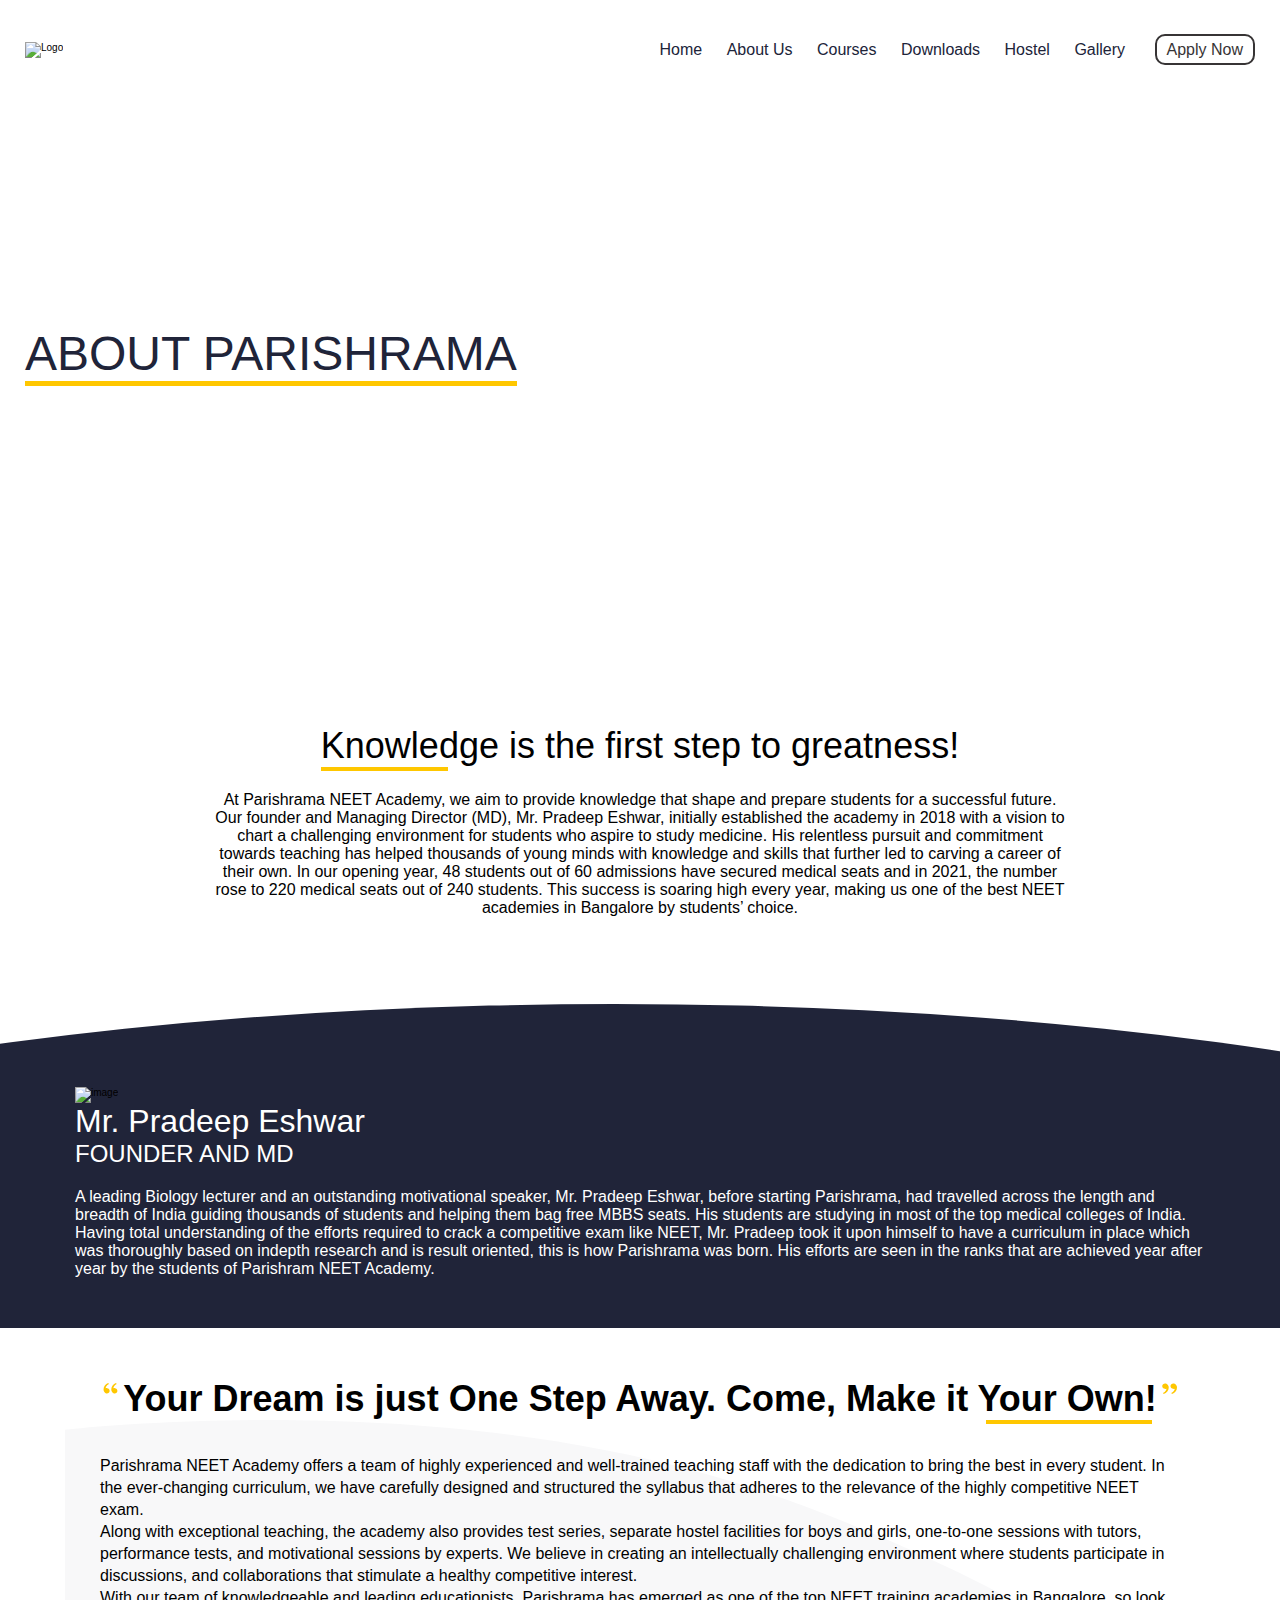
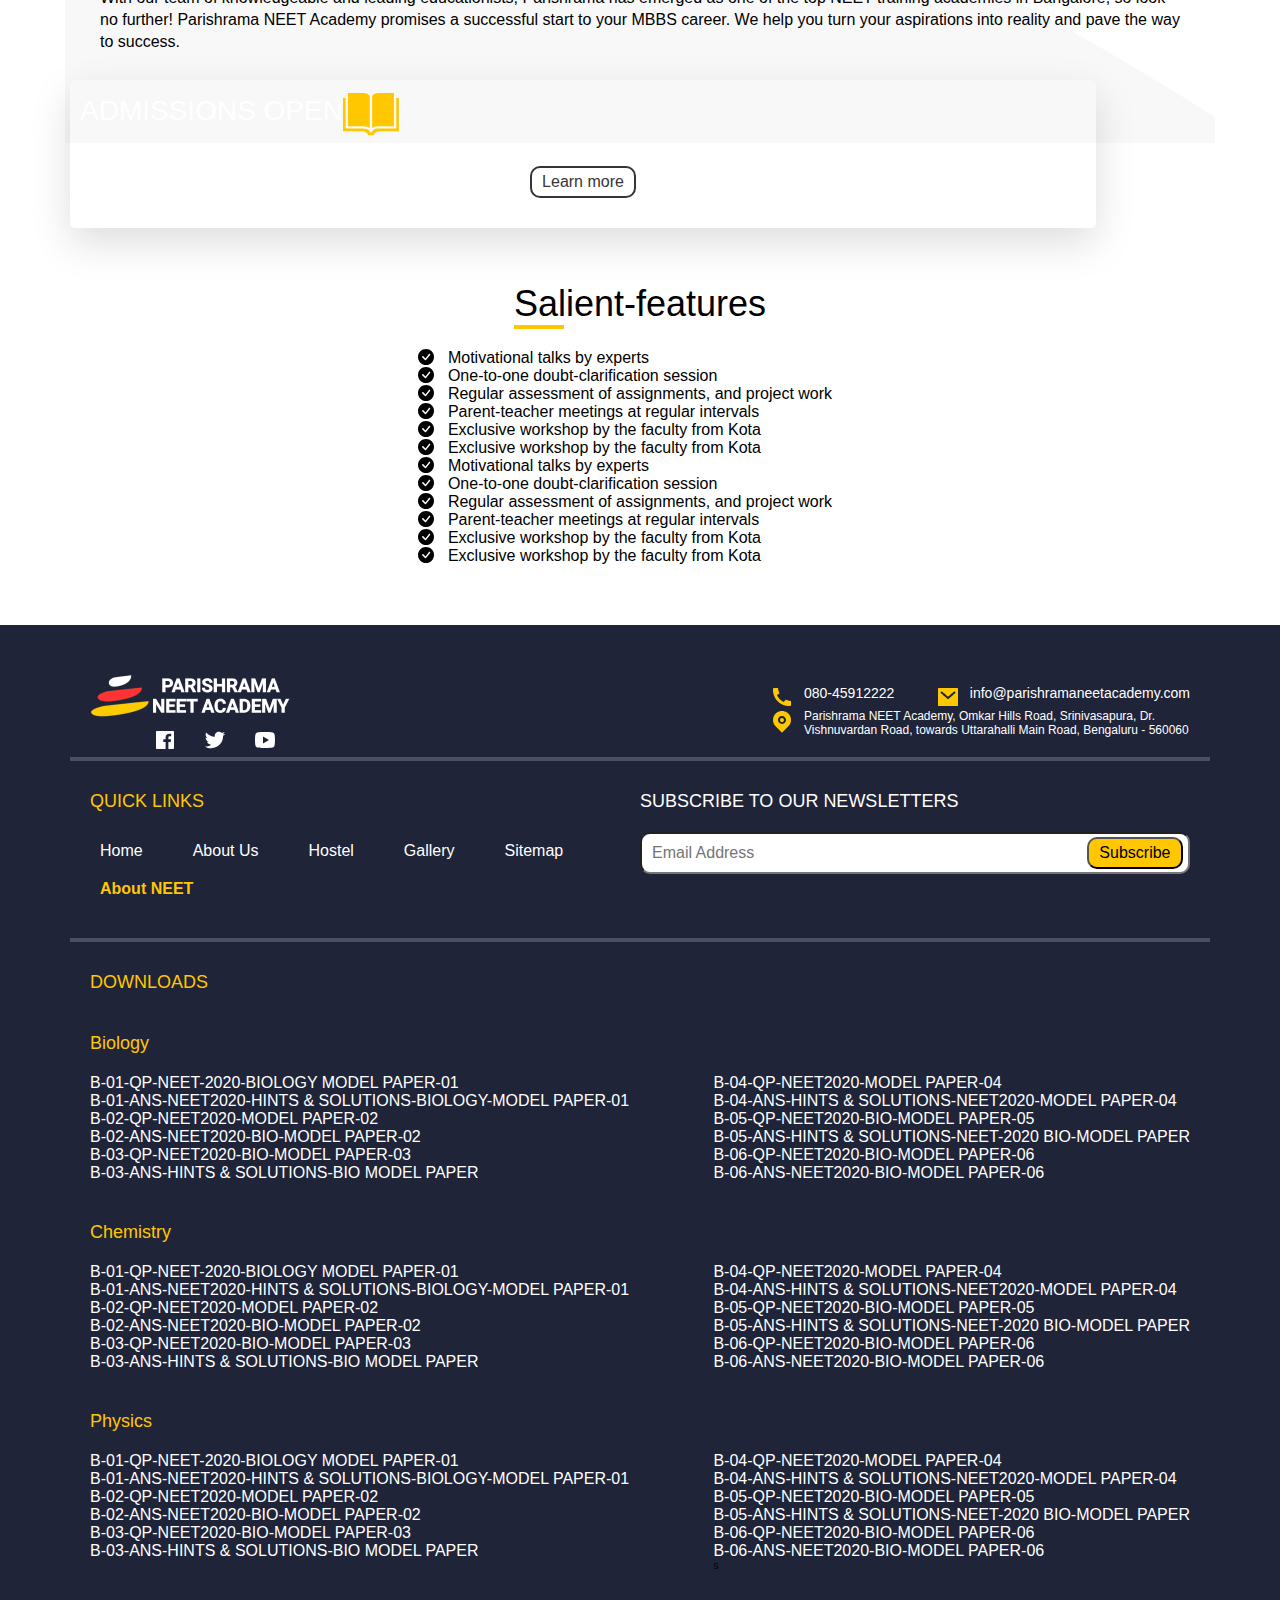
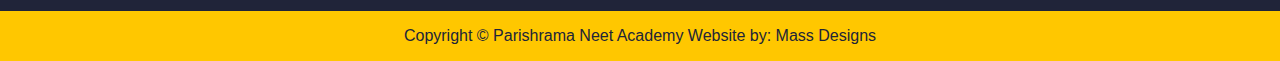
==== about.html @ 303aeadd "fix : hero section height of all pages" ====
<!DOCTYPE html>
<html lang="en">

<head>
  <meta charset="UTF-8" />
  <meta name="viewport" content="width=device-width, initial-scale=1.0" />

  <link href="https://fonts.googleapis.com/css?family=Lato:100,300,400,700,900" rel="stylesheet" />

  <link href="https://cdn.jsdelivr.net/npm/bootstrap@5.1.3/dist/css/bootstrap.min.css" rel="stylesheet"
    integrity="sha384-1BmE4kWBq78iYhFldvKuhfTAU6auU8tT94WrHftjDbrCEXSU1oBoqyl2QvZ6jIW3" crossorigin="anonymous" />
  <link rel="stylesheet" href="css/owl.carousel.css" />
  <link rel="stylesheet" href="css/icon-font.css" />
  <link rel="stylesheet" href="scss/main.css" />
  <link rel="shortcut icon" type="image/png" href="img/favicon.png" />

  <title>Parishrama</title>
</head>

<body>
  <header class="header" id="header">
    <div class="container">
      <div class="nav">
        <input type="checkbox" id="nav-check" />
        <div class="nav-header">
          <img src="./img/Group 259.jpg" alt="Logo" , class="header__logo" />
        </div>
        <div class="nav-btn">
          <label for="nav-check">
            <span></span>
            <span></span>
            <span></span>
          </label>
        </div>

        <div class="nav-links">
          <a class="link" href="/">Home</a>
          <a class="link" href="/about.html">About Us</a>
          <a class="link" href="/courses.html">Courses</a>
          <a class="link" href="#">Downloads</a>
          <a class="link" href="#">Hostel</a>
          <a class="link" href="#">Gallery</a>
          <a href="#" class="btn btn--grey-outline header__navbar-item mr-0">Apply Now</a>
        </div>
      </div>
    </div>
  </header>

  <main>
    <section class="section-hero-about" id="section-hero-about">
      <div class="container section-hero-about__container">
        <div class="section-hero-about__content col-sm-12 col-md-6 pb-4">
          <div class="section-hero-about__content--header">
            <h1 class="heading heading-primary">About Parishrama</h1>

            <p class="paragraph">
              With our team of knowledgeable and leading educationists,
              Parishrama has emerged as one of the top NEET training
              academies in Bangalore, so look no further! Parishrama NEET
              Academy promises a successful start to your MBBS career. We
              help you turn your aspirations into reality and pave the way
              to success.
            </p>
          </div>
        </div>
      </div>
      </div>
    </section>

    <section class="section-about" id="section-about">
      <div class="section-about__container container">
        <h1 class="heading section-about__heading section-about__heading--intro">
          Knowledge is the first step to greatness!
        </h1>

        <div class="section-about__text-container">
          <p>
            At Parishrama NEET Academy, we aim to provide knowledge that shape
            and prepare students for a successful future. Our founder and
            Managing Director (MD), Mr. Pradeep Eshwar, initially established
            the academy in 2018 with a vision to chart a challenging environment
            for students who aspire to study medicine. His relentless pursuit
            and commitment towards teaching has helped thousands of young minds
            with knowledge and skills that further led to carving a career of
            their own. In our opening year, 48 students out of 60 admissions
            have secured medical seats and in 2021, the number rose to 220
            medical seats out of 240 students. This success is soaring high
            every year, making us one of the best NEET academies in Bangalore by
            students’ choice.
          </p>
        </div>
      </div>
    </section>

    <section class="section-founder">
      <div class="container">
        <div class="row">
          <div class="col-sm-12 col-md-6 col-lg-4 d-flex align-items-center">
            <img src="./img/founderImage.png" alt="image">
          </div>

          <div class="section-founder__text col-sm-12 col-md-6 col-lg-8">
            <h1 class="heading heading-subtertiary">Mr. Pradeep Eshwar</h1>
            <h3 class="heading heading-subtertiary">Founder and MD</h3>
            <p>A leading Biology lecturer and an outstanding motivational speaker, Mr. Pradeep Eshwar,
              before starting Parishrama, had travelled across the length and breadth of India guiding
              thousands of students and helping them bag free MBBS seats. His students are studying in
              most of the top medical colleges of India. Having total understanding of the efforts required
              to crack a competitive exam like NEET, Mr. Pradeep took it upon himself to have a curriculum in place
              which
              was thoroughly based on indepth research and is result oriented, this is how Parishrama was born. His
              efforts
              are seen in the ranks that are achieved year after year by the students of Parishram NEET Academy.
            </p>
          </div>
        </div>
      </div>
    </section>

    <section class="section-features" id="section-features">
      <div class="container">
        <div class="section-features__header">
          <img src="./img/quotesOpen.svg" class="section-features__quotes section-features__quotes--open">
          <h1 class="heading section-about__heading mb-3">
            Your Dream is just One Step Away. Come, Make it Your Own!
          </h1>
          <img src="./img/quotesOpen.svg" class="section-features__quotes section-features__quotes--close">
        </div>

        <div class="row section-features__container">
          <div class="col-sm-12 col-md-8 section-features__text">
            <p>
              Parishrama NEET Academy offers a team of highly experienced and well-trained teaching staff with the
              dedication to bring the best in every student. In the ever-changing curriculum, we have carefully designed
              and structured the syllabus that adheres to the relevance of the highly competitive NEET exam.
            </p>
            <p>
              Along with exceptional teaching, the academy also provides test series, separate hostel facilities for
              boys and girls, one-to-one sessions with tutors, performance tests, and motivational sessions by experts.
              We believe in creating an intellectually challenging environment where students participate in
              discussions, and collaborations that stimulate a healthy competitive interest.
            </p>
            <p>
              With our team of knowledgeable and leading educationists, Parishrama has emerged as one of the top NEET
              training academies in Bangalore, so look no further! Parishrama NEET Academy promises a successful start
              to your MBBS career. We help you turn your aspirations into reality and pave the way to success.</p>
            </p>
          </div>

          <div class="col-md-4 col-sm-12">
            <div class="card border-none">
              <div class="section-courses card--up">
                <div class="card--up__textbox">
                  <p class="card--up__text">ADMISSIONS OPEN</p>
                </div>
                <div class="card--up__icon--container">
                  <img src="img/book.svg" alt="book" />
                </div>
              </div>

              <div class="card--down">
                <div class="card--down__textbox">
                  <p class="card--down__text">
                    Lorem ipsum dolor sit amet consectetur adipisicing elit. Aperiam nisi mollitia molestiae dolore
                    nostrum libero nemo inventore eius odio omnis eligendi reprehenderit esse.
                  </p>
                </div>
                <a href="#" class="btn btn--grey-outline">Learn more</a>
              </div>
            </div>
          </div>
        </div>
      </div>
    </section>

    <section class="section-salient" id="section-salient">
      <div class="container">
        <div class="section-salient__container">
          <h1 class="heading section-about__heading--intro">
            Salient-features
          </h1>

          <div class="row section-salient__text">
            <div class="col-md-6 col-sm-12">
              <p>Motivational talks by experts</p>
              <p>One-to-one doubt-clarification session</p>
              <p>Regular assessment of assignments, and project work</p>
              <p>Parent-teacher meetings at regular intervals</p>
              <p>Exclusive workshop by the faculty from Kota</p>
              <p>Exclusive workshop by the faculty from Kota</p>
            </div>
            <div class="col-md-6 col-sm-12 ">
              <p>Motivational talks by experts</p>
              <p>One-to-one doubt-clarification session</p>
              <p>Regular assessment of assignments, and project work</p>
              <p>Parent-teacher meetings at regular intervals</p>
              <p>Exclusive workshop by the faculty from Kota</p>
              <p>Exclusive workshop by the faculty from Kota</p>
            </div>
          </div>
        </div>
      </div>

    </section>

  </main>

  <footer class="footer">
    <div class="footer__container">
      <div class="footer__top">
        <div class="footer__logo-container">
          <img src="./img/footerLogo.png" alt="" class="footer__logo" />
          <div class="footer__logo--icon-container">
            <img src="./img/fbIcon.svg" alt="fb" />
            <img src="./img/twitterIcon.svg" alt="twitter" />
            <img src="./img/youtubeIcon.svg" alt="youtube" />
          </div>
        </div>
        <div class="footer__contact">
          <div class="footer__contact-container">
            <div class="footer__contact--phone">
              <img src="./img/phoneIcon.png" alt="phone" class="footer__contact--icon" />
              <p class="footer__contact--text">080-45912222</p>
            </div>

            <div class="footer__contact--mail">
              <img src="./img/mailIcon.png" alt="mail" class="footer__contact--icon" />
              <p class="footer__contact--text">
                info@parishramaneetacademy.com
              </p>
            </div>
          </div>

          <div class="footer__contact--location">
            <img src="./img/locationIcon.svg" alt="mail" class="footer__contact--icon" />
            <p class="footer__contact--text">
              Parishrama NEET Academy, Omkar Hills Road, Srinivasapura, Dr.
              Vishnuvardan Road, towards Uttarahalli Main Road, Bengaluru -
              560060
            </p>
          </div>
        </div>
      </div>

      <hr />

      <div class="footer__middle">
        <div class="footer__navigation">
          <h3 class="
                  heading-tertiary heading-tertiary--yellow
                  u-margin-bottom-small
                ">
            Quick Links
          </h3>
          <div class="footer__navbar-container">
            <ul class="footer__navbar">
              <li class="footer__navbar-item"><a href="#">Home</a></li>
              <li class="footer__navbar-item"><a href="#">About Us</a></li>
              <li class="footer__navbar-item"><a href="#">Hostel</a></li>
              <li class="footer__navbar-item"><a href="#">Gallery</a></li>
              <li class="footer__navbar-item"><a href="#">Sitemap</a></li>
              <li class="footer__navbar-item footer__navbar-item--yellow">
                <a href="#">About NEET</a>
              </li>
            </ul>
          </div>
        </div>

        <div class="footer-newsletter">
          <h3 class="
                  heading-tertiary heading-tertiary--white
                  u-margin-bottom-small
                ">
            subscribe to our newsletters
          </h3>

          <div class="footer__search--container">
            <div class="footer__search">
              <input type="text" class="footer__search--text" placeholder="Email Address">
              <button type="button" class="footer__search--btn btn">Subscribe</button>
            </div>
          </div>
        </div>
      </div>

      <hr />

      <div class="footer__bottom">
        <h3 class="
                heading-tertiary heading-tertiary--yellow
                u-margin-bottom-big
              ">
          Downloads
        </h3>

        <h4 class="
                heading-subtertiary heading-subtertiary--yellow
                u-margin-bottom-small
              ">
          Biology
        </h4>
        <div class="footer__bottom--list-container u-margin-bottom-big">
          <ul class="footer__bottom--list">
            <li class="footer__bottom--list-item">
              <a href="#">B-01-QP-NEET-2020-BIOLOGY MODEL PAPER-01</a>
            </li>
            <li class="footer__bottom--list-item">
              <a href="#">B-01-ANS-NEET2020-HINTS & SOLUTIONS-BIOLOGY-MODEL PAPER-01</a>
            </li>
            <li class="footer__bottom--list-item">
              <a href="#">B-02-QP-NEET2020-MODEL PAPER-02</a>
            </li>
            <li class="footer__bottom--list-item">
              <a href="#">B-02-ANS-NEET2020-BIO-MODEL PAPER-02</a>
            </li>
            <li class="footer__bottom--list-item">
              <a href="#">B-03-QP-NEET2020-BIO-MODEL PAPER-03</a>
            </li>
            <li class="footer__bottom--list-item">
              <a href="#">B-03-ANS-HINTS & SOLUTIONS-BIO MODEL PAPER</a>
            </li>
          </ul>

          <ul class="footer__bottom--list">
            <li class="footer__bottom--list-item">
              <a href="#">B-04-QP-NEET2020-MODEL PAPER-04</a>
            </li>
            <li class="footer__bottom--list-item">
              <a href="#">B-04-ANS-HINTS & SOLUTIONS-NEET2020-MODEL PAPER-04</a>
            </li>
            <li class="footer__bottom--list-item">
              <a href="#">B-05-QP-NEET2020-BIO-MODEL PAPER-05</a>
            </li>
            <li class="footer__bottom--list-item">
              <a href="#">B-05-ANS-HINTS & SOLUTIONS-NEET-2020 BIO-MODEL PAPER</a>
            </li>
            <li class="footer__bottom--list-item">
              <a href="#">B-06-QP-NEET2020-BIO-MODEL PAPER-06</a>
            </li>
            <li class="footer__bottom--list-item">
              <a href="#">B-06-ANS-NEET2020-BIO-MODEL PAPER-06</a>
            </li>
          </ul>
        </div>

        <h4 class="
                heading-subtertiary heading-subtertiary--yellow
                u-margin-bottom-small
              ">
          Chemistry
        </h4>
        <div class="footer__bottom--list-container u-margin-bottom-big">
          <ul class="footer__bottom--list">
            <li class="footer__bottom--list-item">
              <a href="#">B-01-QP-NEET-2020-BIOLOGY MODEL PAPER-01</a>
            </li>
            <li class="footer__bottom--list-item">
              <a href="#">B-01-ANS-NEET2020-HINTS & SOLUTIONS-BIOLOGY-MODEL PAPER-01</a>
            </li>
            <li class="footer__bottom--list-item">
              <a href="#">B-02-QP-NEET2020-MODEL PAPER-02</a>
            </li>
            <li class="footer__bottom--list-item">
              <a href="#">B-02-ANS-NEET2020-BIO-MODEL PAPER-02</a>
            </li>
            <li class="footer__bottom--list-item">
              <a href="#">B-03-QP-NEET2020-BIO-MODEL PAPER-03</a>
            </li>
            <li class="footer__bottom--list-item">
              <a href="#">B-03-ANS-HINTS & SOLUTIONS-BIO MODEL PAPER</a>
            </li>
          </ul>

          <ul class="footer__bottom--list">
            <li class="footer__bottom--list-item">
              <a href="#">B-04-QP-NEET2020-MODEL PAPER-04</a>
            </li>
            <li class="footer__bottom--list-item">
              <a href="#">B-04-ANS-HINTS & SOLUTIONS-NEET2020-MODEL PAPER-04</a>
            </li>
            <li class="footer__bottom--list-item">
              <a href="#">B-05-QP-NEET2020-BIO-MODEL PAPER-05</a>
            </li>
            <li class="footer__bottom--list-item">
              <a href="#">B-05-ANS-HINTS & SOLUTIONS-NEET-2020 BIO-MODEL PAPER</a>
            </li>
            <li class="footer__bottom--list-item">
              <a href="#">B-06-QP-NEET2020-BIO-MODEL PAPER-06</a>
            </li>
            <li class="footer__bottom--list-item">
              <a href="#">B-06-ANS-NEET2020-BIO-MODEL PAPER-06</a>
            </li>
          </ul>
        </div>

        <h4 class="
                heading-subtertiary heading-subtertiary--yellow
                u-margin-bottom-small
              ">
          Physics
        </h4>
        <div class="footer__bottom--list-container">
          <ul class="footer__bottom--list">
            <li class="footer__bottom--list-item">
              <a href="#">B-01-QP-NEET-2020-BIOLOGY MODEL PAPER-01</a>
            </li>
            <li class="footer__bottom--list-item">
              <a href="#">B-01-ANS-NEET2020-HINTS & SOLUTIONS-BIOLOGY-MODEL PAPER-01</a>
            </li>
            <li class="footer__bottom--list-item">
              <a href="#">B-02-QP-NEET2020-MODEL PAPER-02</a>
            </li>
            <li class="footer__bottom--list-item">
              <a href="#">B-02-ANS-NEET2020-BIO-MODEL PAPER-02</a>
            </li>
            <li class="footer__bottom--list-item">
              <a href="#">B-03-QP-NEET2020-BIO-MODEL PAPER-03</a>
            </li>
            <li class="footer__bottom--list-item">
              <a href="#">B-03-ANS-HINTS & SOLUTIONS-BIO MODEL PAPER</a>
            </li>
          </ul>

          <ul class="footer__bottom--list">
            <li class="footer__bottom--list-item">
              <a href="#">B-04-QP-NEET2020-MODEL PAPER-04</a>
            </li>
            <li class="footer__bottom--list-item">
              <a href="#">B-04-ANS-HINTS & SOLUTIONS-NEET2020-MODEL PAPER-04</a>
            </li>
            <li class="footer__bottom--list-item">
              <a href="#">B-05-QP-NEET2020-BIO-MODEL PAPER-05</a>
            </li>
            <li class="footer__bottom--list-item">
              <a href="#">B-05-ANS-HINTS & SOLUTIONS-NEET-2020 BIO-MODEL PAPER</a>
            </li>
            <li class="footer__bottom--list-item">
              <a href="#">B-06-QP-NEET2020-BIO-MODEL PAPER-06</a>
            </li>
            <li class="footer__bottom--list-item">
              <a href="#">B-06-ANS-NEET2020-BIO-MODEL PAPER-06</a>
            </li>
            s
          </ul>
        </div>
      </div>
    </div>

    <div class="footer__copyright">
      <p class="footer__copyright--text">
        Copyright &copy; <a href="#">Parishrama Neet Academy</a> Website by:
        <a href="#">Mass Designs</a>
      </p>
    </div>
  </footer>

  <script src="js/jquery.js"></script>
  <script src="js/owl.carousel.min.js"></script>
  <script src="script.js"></script>
</body>

</html>
---- scss/main.css ----
/*
0-600px:        Phone
600-900px:      Tablet Potrait
900-1200px:     Tablet Landscape
1200-1800px:    Desktop
1800px +:       Big Desktop
breakpoint argument choices:
-phone
-tab-port
-tab-land
-big-desktop
1em = 16px
*/
*,
*::after,
*::before {
  margin: 0;
  padding: 0;
  -webkit-box-sizing: inherit;
          box-sizing: inherit;
}

html {
  font-size: 62.5%;
}

@media only screen and (max-width: 62em) {
  html {
    font-size: 56.25%;
  }
}

@media only screen and (max-width: 48em) {
  html {
    font-size: 50%;
  }
}

@media only screen and (min-width: 112.5em) {
  html {
    font-size: 75%;
  }
}

body {
  -webkit-box-sizing: border-box;
          box-sizing: border-box;
}

.container {
  padding-right: 2.5rem;
  padding-left: 2.5rem;
  margin-right: auto;
  margin-left: auto;
  height: 100%;
  max-width: 100%;
}

@media (min-width: 1400px) {
  .container {
    max-width: 1360px !important;
  }
}

hr {
  width: 100%;
  margin-right: auto;
  margin-left: auto;
  color: #ffffff;
  border: 2px solid rgba(255, 255, 255, 0.2);
}

a {
  text-decoration: none;
}

p {
  font-size: 1.6rem;
}

body {
  font-family: "Roboto", sans-serif;
  font-weight: 300;
}

.heading-primary {
  color: #373435;
  text-transform: uppercase;
  display: block;
  font-size: 4.8rem;
  font-weight: 500;
}

.heading-secondary {
  font-size: 4.2rem;
  text-transform: uppercase;
  font-weight: 500;
  color: #373435;
}

.paragraph {
  font-size: 1.6rem;
  color: #373435;
}

.heading-tertiary {
  font-size: 1.8rem;
  font-weight: 500;
  text-transform: uppercase;
}

.heading-tertiary--yellow {
  color: #ffc700;
}

.heading-tertiary--white {
  color: #ffffff;
}

.heading-subtertiary {
  font-size: 1.8rem;
  font-weight: 500;
}

.heading-subtertiary--yellow {
  color: #ffc700;
}

.heading-subtertiary--white {
  color: #ffffff;
}

.heading-bigger {
  font-size: 2.4rem;
  font-weight: 500;
}

.text-yellow {
  color: #ffc700;
}

li {
  list-style: none;
  margin: 0;
  padding: 0;
}

ul {
  margin: 0;
  padding: 0;
}

.mr-0 {
  margin-right: 0 !important;
}

.pr-0 {
  padding-right: 0 !important;
}

.u-margin-bottom-huge {
  margin-bottom: 5rem !important;
}

.u-margin-bottom-big {
  margin-bottom: 4rem !important;
}

.u-margin-bottom-small {
  margin-bottom: 2rem !important;
}

.u-margin-top-big {
  margin-top: 5rem !important;
}

.u-margin-top-medium {
  margin-top: 3rem !important;
}

.border-none {
  border: none !important;
}

.owl-dots {
  text-align: center;
}

.owl-dots .owl-dot {
  height: 1rem;
  width: 1rem;
  margin: 5px;
  background: #373435 !important;
  border-radius: 5px;
  -webkit-transition: all 0.3s;
  transition: all 0.3s;
}

.owl-dots .owl-dot.active {
  background: #ffc700 !important;
  width: 2rem;
}

.btn, .btn:link, .btn:visited {
  padding: 0.5rem 1rem;
  border-radius: 1rem;
  font-size: 1.6rem;
  text-align: center;
  font-weight: 500;
  background: none;
  cursor: pointer;
}

.btn--blue-outline {
  color: #202439;
  border: 2px solid #202439;
}

.btn--blue-outline:hover {
  color: #202439;
}

.btn--grey-outline {
  color: #373435;
  border: 2px solid #373435;
}

.btn--grey-outline:hover {
  color: #373435;
}

.btn--white-outline {
  border: 2px solid #fff;
  color: #fff;
}

.btn--white-outline:hover {
  color: #fff;
}

.btn-search, .btn-search:link, .btn-search:visited {
  padding: 0.5rem 1rem;
  border-radius: 0.5rem;
  font-size: 1.2rem;
  text-align: center;
  font-weight: 500;
  background-color: #ffc700;
  cursor: pointer;
  color: #202439;
}

@media only screen and (max-width: 62em) {
  .btn-search, .btn-search:link, .btn-search:visited {
    padding: 0.5rem 3rem;
    border-radius: 1rem;
    font-size: 1.6rem;
  }
}

.card {
  position: relative;
  display: -webkit-box;
  display: -ms-flexbox;
  display: flex;
  -webkit-box-align: center;
      -ms-flex-align: center;
          align-items: center;
}

.card--up {
  width: 100%;
  height: 100%;
  -webkit-backface-visibility: hidden;
          backface-visibility: hidden;
  background-size: cover;
  position: absolute;
  display: contents;
  border-radius: 0.5rem;
  overflow: hidden;
  top: 0;
  z-index: 5;
  padding: 2rem;
  -webkit-box-shadow: 0 1.5rem 4rem rgba(0, 0, 0, 0.15);
          box-shadow: 0 1.5rem 4rem rgba(0, 0, 0, 0.15);
}

.card--up__textbox {
  padding-left: 1rem;
}

.card--up__text {
  color: #ffffff;
  font-weight: 500;
  font-size: 2.8rem;
  margin-bottom: 0;
}

.card--up__icon--container {
  margin-top: 1rem;
  margin-right: 1rem;
  display: inline-block;
  -ms-flex-item-align: end;
      align-self: flex-end;
}

.card--up__icon--container img {
  height: 100%;
}

.card--down {
  display: -webkit-box;
  display: -ms-flexbox;
  display: flex;
  -webkit-box-orient: vertical;
  -webkit-box-direction: normal;
      -ms-flex-direction: column;
          flex-direction: column;
  -webkit-box-align: center;
      -ms-flex-align: center;
          align-items: center;
  -webkit-box-pack: center;
      -ms-flex-pack: center;
          justify-content: center;
  width: 90%;
  border-radius: 5px;
  -webkit-box-shadow: 0 1.5rem 4rem #0002;
          box-shadow: 0 1.5rem 4rem #0002;
  -webkit-transition: all 0.5s;
  transition: all 0.5s;
  text-align: center;
  padding: 3rem;
  background-color: #ffffff;
  position: absolute;
  z-index: -1;
  bottom: -9rem;
}

.card--down__textbox {
  -webkit-transform: scale(0);
          transform: scale(0);
  display: block;
  position: relative;
  text-align: center;
}

.card--down__text {
  font-size: 1.6rem;
  color: #000000;
  font-weight: 400;
  text-align: center;
}

.card--down a {
  margin-top: 2rem;
}

.card:hover .card--down {
  height: 100%;
  bottom: -100%;
}

.card:hover .card--down__textbox {
  -webkit-transform: scale(1);
          transform: scale(1);
}

@media (max-width: 990px) {
  .card--down {
    height: 100%;
    bottom: -100%;
  }
  .card--down__textbox {
    -webkit-transform: scale(1);
            transform: scale(1);
  }
}

.blog__card {
  min-height: 21rem;
  margin: 1rem auto;
  display: -webkit-box;
  display: -ms-flexbox;
  display: flex;
  -webkit-box-orient: vertical;
  -webkit-box-direction: normal;
      -ms-flex-direction: column;
          flex-direction: column;
  -webkit-box-align: center;
      -ms-flex-align: center;
          align-items: center;
}

.blog__card--up {
  width: 100%;
  height: 100%;
  -webkit-backface-visibility: hidden;
          backface-visibility: hidden;
  background-size: cover;
  border-radius: 0.5rem;
  overflow: hidden;
  top: 0;
  z-index: 5;
  -webkit-box-shadow: 0 1.5rem 4rem rgba(0, 0, 0, 0.15);
          box-shadow: 0 1.5rem 4rem rgba(0, 0, 0, 0.15);
  display: -webkit-box;
  display: -ms-flexbox;
  display: flex;
  -webkit-box-orient: vertical;
  -webkit-box-direction: reverse;
      -ms-flex-direction: column-reverse;
          flex-direction: column-reverse;
  -webkit-box-pack: justify;
      -ms-flex-pack: justify;
          justify-content: space-between;
}

.blog__card--up img {
  height: 100%;
}

.blog__card--down {
  width: 100%;
  height: auto;
  border-radius: 5px;
  padding: 2rem;
  background-color: #ffffff;
}

.blog__card--heading-small {
  padding: 1px;
  font-size: 1.2rem;
  font-weight: 300;
  color: #373435;
  text-transform: uppercase;
}

.blog__card--heading {
  font-size: 1.8rem;
  font-weight: 500;
  color: #373435;
}

.blog__card--text {
  font-size: 1.2rem;
  font-weight: 300;
  color: #373435;
}

.blog__card--user {
  display: -webkit-box;
  display: -ms-flexbox;
  display: flex;
  margin-top: 2rem;
}

.blog__card--user-name {
  font-size: 1.8rem;
  font-weight: 500;
  color: #373435;
  margin-bottom: 0rem;
}

.blog__card--user-date {
  font-size: 1.2rem;
  font-weight: 300;
  color: #373435;
}

.blog__card--user-img {
  min-height: 1.4rem;
}

.blog__card--user img {
  height: 100%;
  margin-right: 2rem;
}

.footer__container {
  background-color: #202439;
  background-size: cover;
  background-position: top;
  position: relative;
  padding: 1rem 7rem;
}

@media only screen and (max-width: 75em) {
  .footer__container {
    padding: 1rem 3rem;
  }
}

.footer__top {
  display: -webkit-box;
  display: -ms-flexbox;
  display: flex;
  -webkit-box-align: center;
      -ms-flex-align: center;
          align-items: center;
  -webkit-box-pack: justify;
      -ms-flex-pack: justify;
          justify-content: space-between;
  margin: 2rem;
}

@media only screen and (max-width: 75em) {
  .footer__top {
    -webkit-box-orient: vertical;
    -webkit-box-direction: normal;
        -ms-flex-direction: column;
            flex-direction: column;
  }
}

.footer__logo {
  height: 100%;
}

.footer__logo-container {
  height: 6rem;
  width: 100%;
  max-width: 20rem;
}

@media only screen and (max-width: 75em) {
  .footer__logo-container {
    margin-bottom: 2rem;
  }
}

.footer__logo--icon-container {
  margin-left: 25%;
  height: 2.4rem;
  display: -webkit-box;
  display: -ms-flexbox;
  display: flex;
  -webkit-box-align: center;
      -ms-flex-align: center;
          align-items: center;
  -ms-flex-pack: distribute;
      justify-content: space-around;
}

.footer__logo--icon-container img {
  max-width: 2.4rem;
}

.footer__contact {
  max-width: 42rem;
}

.footer__contact-container {
  display: -webkit-box;
  display: -ms-flexbox;
  display: flex;
  -webkit-box-pack: justify;
      -ms-flex-pack: justify;
          justify-content: space-between;
  -webkit-box-align: center;
      -ms-flex-align: center;
          align-items: center;
}

.footer__contact--phone, .footer__contact--mail {
  display: -webkit-box;
  display: -ms-flexbox;
  display: flex;
  margin-top: 3rem;
}

.footer__contact--icon {
  height: 2.4rem;
  width: 2.4rem;
  margin-right: 1rem;
}

.footer__contact--text {
  font-size: 1.4rem;
  font-weight: 400;
  color: #ffffff;
}

.footer__contact--location {
  width: 100%;
  display: -webkit-box;
  display: -ms-flexbox;
  display: flex;
}

.footer__contact--location p {
  font-size: 1.2rem;
}

.footer__middle {
  margin: 3rem 2rem;
  display: -webkit-box;
  display: -ms-flexbox;
  display: flex;
  -webkit-box-pack: justify;
      -ms-flex-pack: justify;
          justify-content: space-between;
}

.footer__middle > div {
  width: 100%;
}

@media only screen and (max-width: 75em) {
  .footer__middle {
    -webkit-box-orient: vertical;
    -webkit-box-direction: normal;
        -ms-flex-direction: column;
            flex-direction: column;
  }
}

.footer__navbar {
  display: -webkit-box;
  display: -ms-flexbox;
  display: flex;
  -ms-flex-wrap: wrap;
      flex-wrap: wrap;
  -webkit-box-align: center;
      -ms-flex-align: center;
          align-items: center;
}

@media only screen and (max-width: 75em) {
  .footer__navbar {
    margin-bottom: 4rem;
  }
}

.footer__navbar-item {
  list-style: none;
  padding: 1rem;
}

.footer__navbar-item:not(:last-child) {
  margin-right: 3rem;
}

@media only screen and (max-width: 75em) {
  .footer__navbar-item {
    margin-right: auto;
  }
}

.footer__navbar-item a {
  font-size: 1.6rem;
  font-weight: 500;
  color: #ffffff;
}

.footer__navbar-item--yellow a {
  color: #ffc700;
  font-weight: 700;
}

.footer__search {
  display: -webkit-box;
  display: -ms-flexbox;
  display: flex;
  -webkit-box-pack: justify;
      -ms-flex-pack: justify;
          justify-content: space-between;
  -webkit-box-align: center;
      -ms-flex-align: center;
          align-items: center;
  position: relative;
}

.footer__search--container {
  height: 4rem;
  border-radius: 0.5rem;
}

.footer__search--text {
  padding: 1rem;
  font-size: 1.6rem;
  font-weight: 400;
  width: 100%;
  border-radius: 1rem;
  color: rgba(0, 0, 0, 0.3);
}

.footer__search--btn {
  position: absolute;
  background: #ffc700;
  right: 0.75rem;
}

.footer__bottom {
  margin: 3rem 2rem;
}

.footer__bottom--list-container {
  display: -webkit-box;
  display: -ms-flexbox;
  display: flex;
  -webkit-box-pack: justify;
      -ms-flex-pack: justify;
          justify-content: space-between;
  -ms-flex-wrap: wrap;
      flex-wrap: wrap;
  margin: auto;
}

@media only screen and (max-width: 75em) {
  .footer__bottom--list-container {
    -webkit-box-orient: vertical;
    -webkit-box-direction: normal;
        -ms-flex-direction: column;
            flex-direction: column;
  }
}

.footer__bottom--list-item a {
  font-size: 1.6rem;
  font-weight: 400;
  color: #ffffff;
}

.footer__copyright {
  height: 5rem;
  background-color: #ffc700;
  display: -webkit-box;
  display: -ms-flexbox;
  display: flex;
  -webkit-box-align: center;
      -ms-flex-align: center;
          align-items: center;
  -webkit-box-pack: center;
      -ms-flex-pack: center;
          justify-content: center;
}

.footer__copyright p,
.footer__copyright a {
  font-size: 1.6rem;
  font-weight: 400;
  color: #202439;
  text-align: center;
}

.header {
  height: 10rem;
  background-size: cover;
  background-position: top;
  background: #fff;
  -webkit-transition: all 0.3s;
  transition: all 0.3s;
  z-index: 999;
}

.header-fixed {
  position: fixed;
  top: 0;
  width: 100%;
  -webkit-box-shadow: 0 0 1rem #0003;
          box-shadow: 0 0 1rem #0003;
}

.header .container {
  display: -webkit-box;
  display: -ms-flexbox;
  display: flex;
  -webkit-box-align: center;
      -ms-flex-align: center;
          align-items: center;
}

.header__logo {
  height: 100%;
}

.header__logo-container {
  height: 6.4rem;
  width: 100%;
  max-width: 24rem;
}

.header__navbar {
  display: -webkit-box;
  display: -ms-flexbox;
  display: flex;
  -webkit-box-align: center;
      -ms-flex-align: center;
          align-items: center;
}

.header__navbar-container {
  margin-left: auto;
  display: -webkit-box;
  display: -ms-flexbox;
  display: flex;
  -webkit-box-align: center;
      -ms-flex-align: center;
          align-items: center;
}

.header__navbar-item {
  margin: 2rem 1.5rem;
  padding: 1rem;
  list-style: none;
}

.header__navbar-item a {
  font-size: 1.6rem;
  font-weight: 500;
  color: #373435;
}

.nav {
  width: 100%;
  position: relative;
  display: -webkit-box;
  display: -ms-flexbox;
  display: flex;
  -webkit-box-pack: justify;
      -ms-flex-pack: justify;
          justify-content: space-between;
  -webkit-box-align: center;
      -ms-flex-align: center;
          align-items: center;
  z-index: 99;
}

.nav > .nav-header {
  display: inline;
}

.nav > .nav-header > .nav-title {
  display: inline-block;
  font-size: 22px;
  color: #fff;
  padding: 1rem;
}

.nav > .nav-btn {
  display: none;
}

.nav > .nav-links {
  display: inline;
  float: right;
  font-size: 1.6rem;
}

.nav > .nav-links > a.link {
  display: inline-block;
  padding: 13px 10px 13px 10px;
  text-decoration: none;
  color: #202439;
}

.nav > .nav-links > a.link:hover {
  background-color: #efefef;
}

.nav > #nav-check {
  display: none;
}

@media (max-width: 1000px) {
  .nav > .nav-btn {
    display: inline-block;
    position: absolute;
    right: 0;
    z-index: 100;
  }
  .nav > .nav-btn > label {
    display: inline-block;
    width: 50px;
    height: 50px;
    padding: 13px;
    color: #202439;
  }
  .nav > .nav-btn > label:hover,
  .nav #nav-check:checked ~ .nav-btn > label {
    background-color: #efefef;
  }
  .nav > .nav-btn > label > span {
    display: block;
    width: 25px;
    height: 10px;
    border-top: 2px solid #202439;
  }
  .nav > .nav-links {
    position: absolute;
    display: block;
    width: 100%;
    background-color: #fff;
    height: 0px;
    -webkit-transition: all 0.3s ease-in;
    transition: all 0.3s ease-in;
    overflow-y: hidden;
    top: 50px;
    left: 0px;
  }
  .nav > .nav-links > a.link {
    display: block;
    width: 100%;
  }
  .nav > #nav-check:not(:checked) ~ .nav-links {
    height: 0px;
  }
  .nav > #nav-check:checked ~ .nav-links {
    height: 100vh;
    overflow-y: auto;
    top: 0;
    padding-top: 4rem;
  }
}

.section-hero {
  background: url(../../img/heroBackground.svg);
  background-size: cover;
  background-repeat: no-repeat;
  padding-top: 5rem;
}

.section-hero__container {
  width: 100%;
  display: -webkit-box;
  display: -ms-flexbox;
  display: flex;
  -webkit-box-pack: justify;
      -ms-flex-pack: justify;
          justify-content: space-between;
}

.section-hero__container > div {
  width: 100%;
}

.section-hero__content {
  height: 100%;
}

.section-hero__content--header {
  margin-bottom: 3rem;
}

.section-hero__content--header h1:after {
  margin-bottom: 3rem;
  display: block;
  content: "";
  width: 40%;
  height: 5px;
  background: #ffc700;
}

.section-hero__content--header .paragraph {
  max-width: 40rem;
}

.section-hero__content--cta {
  display: inline-block;
}

@media only screen and (max-width: 62em) {
  .section-hero__content--cta {
    display: block;
  }
}

.section-hero__content--cta-container {
  display: -webkit-box;
  display: -ms-flexbox;
  display: flex;
  -webkit-box-align: center;
      -ms-flex-align: center;
          align-items: center;
  -webkit-box-pack: justify;
      -ms-flex-pack: justify;
          justify-content: space-between;
  -ms-flex-wrap: wrap;
      flex-wrap: wrap;
  min-width: 42rem;
  margin: auto;
}

@media only screen and (max-width: 62em) {
  .section-hero__content--cta-container {
    max-width: 38rem;
    min-width: 0;
    -webkit-box-pack: center;
        -ms-flex-pack: center;
            justify-content: center;
  }
}

.section-hero__content--cta-card {
  width: 15rem;
  padding: 1.5rem;
  margin: 2rem;
  background: #202439;
  color: #fff;
  text-align: center;
  border-radius: 1rem;
}

.section-hero__content--cta-card > p {
  color: #fff;
  margin: 0;
  font-weight: 400;
  font-size: 1.4rem;
}

.section-hero__content--cta-card .strip {
  position: relative;
  border-radius: 0.5rem 0.5rem 0.5rem 0;
  margin: 1rem auto;
  left: -2.5rem;
  padding: 1rem;
  width: calc(100% + 5rem);
  background: #ffc700;
  -webkit-box-shadow: 4px 4px 10px #0003;
          box-shadow: 4px 4px 10px #0003;
}

.section-hero__content--cta-card .strip::before {
  content: "";
  display: block;
  position: absolute;
  bottom: -1rem;
  left: 0;
  border-right: 0px solid transparent;
  border-left: 1rem solid transparent;
  border-top: 1rem solid #d1a403;
  height: 1rem;
  width: 1rem;
}

.section-hero__content--cta-card .strip > p {
  color: #202439;
  line-height: 1.2;
  margin: 0;
  font-size: 1rem;
}

.section-hero__content--cta-card .strip > p:last-child {
  font-size: 1.4rem;
  font-weight: 500;
}

.section-hero__content--cta-card button {
  width: 100%;
  font-size: 1.2rem;
}

.section-hero__content--contact {
  text-align: center;
  margin: 1rem auto;
}

.section-hero__content--contact p {
  font-size: 1.4rem;
  color: #202439;
}

.section-hero__content--contact a {
  font-weight: 500;
  font-size: 1.6rem;
  padding: 0.5rem 3rem !important;
}

.section-hero__content--contact a img {
  margin-right: 1rem;
}

.section-hero__image {
  display: -webkit-box;
  display: -ms-flexbox;
  display: flex;
  -webkit-box-align: center;
      -ms-flex-align: center;
          align-items: center;
}

.section-hero__image img {
  width: 100%;
}

.section-updates {
  margin: 5rem auto;
}

.section-updates__container {
  -webkit-box-pack: justify;
      -ms-flex-pack: justify;
          justify-content: space-between;
}

.section-updates__container > div {
  margin: 2rem;
}

.section-updates__important-header, .section-updates__latest-header {
  display: -webkit-box;
  display: -ms-flexbox;
  display: flex;
  -webkit-box-align: center;
      -ms-flex-align: center;
          align-items: center;
  background: #202439;
  color: #fff;
  padding: 1.5rem;
  border-radius: 1rem;
}

.section-updates__important-header span, .section-updates__latest-header span {
  height: 1rem;
  width: 1rem;
  border-radius: 1rem;
  margin-right: 2rem;
  margin-left: 1rem;
  position: relative;
  background: #ff2732;
  -webkit-box-shadow: 0 0 5px #ff2732;
          box-shadow: 0 0 5px #ff2732;
}

.section-updates__important-header span::after, .section-updates__latest-header span::after {
  content: "";
  display: block;
  background: #ff2732;
  height: 2rem;
  opacity: 0;
  width: 2rem;
  border-radius: 1rem;
  position: absolute;
  top: 50%;
  left: 50%;
  scale: 0;
  -webkit-transform: translate(-50%, -50%);
          transform: translate(-50%, -50%);
  -webkit-transition: all 0.3s;
  transition: all 0.3s;
  -webkit-box-shadow: 0 0 0 #ff2732;
          box-shadow: 0 0 0 #ff2732;
}

.section-updates__important-header span:hover::after, .section-updates__latest-header span:hover::after {
  opacity: 0.6;
  scale: 1;
  -webkit-box-shadow: 0 0 10px #ff2732;
          box-shadow: 0 0 10px #ff2732;
}

.section-updates__important-header h3, .section-updates__latest-header h3 {
  margin-bottom: 0;
}

.section-updates__important-list-wrapper, .section-updates__latest-list-wrapper {
  padding: 1rem;
  position: relative;
  top: -1rem;
  z-index: -1;
  background: #fff;
  border-bottom-right-radius: 1rem;
  border-bottom-left-radius: 1rem;
  -webkit-box-shadow: 0 0 5px #0003;
          box-shadow: 0 0 5px #0003;
}

.section-updates__important-list-wrapper ul, .section-updates__latest-list-wrapper ul {
  list-style: none;
  padding: 0;
}

.section-updates__important-list-wrapper ul li, .section-updates__latest-list-wrapper ul li {
  display: -webkit-box;
  display: -ms-flexbox;
  display: flex;
  -webkit-box-align: center;
      -ms-flex-align: center;
          align-items: center;
  padding: 1rem;
  margin: 1rem auto;
  background: #fff;
  border-radius: 1rem;
  -webkit-box-shadow: 0 0 3px #0003;
          box-shadow: 0 0 3px #0003;
}

.section-updates__important-list-wrapper ul li .date, .section-updates__latest-list-wrapper ul li .date {
  color: #202439;
  text-align: center;
  padding-right: 1rem;
  margin-right: 1rem;
  border-right: 2px solid #373435;
}

.section-updates__important-list-wrapper ul li .date p:first-child, .section-updates__latest-list-wrapper ul li .date p:first-child {
  font-size: 2rem;
  font-weight: 500;
}

.section-updates__important-list-wrapper ul li .date p, .section-updates__latest-list-wrapper ul li .date p {
  font-size: 1.2rem;
  margin: 0;
}

.section-updates__important-list-wrapper ul li .details, .section-updates__latest-list-wrapper ul li .details {
  margin-right: auto;
}

.section-updates__important-list-wrapper ul li .details p, .section-updates__latest-list-wrapper ul li .details p {
  font-size: 1.4rem;
  margin: 0;
  font-weight: 500;
}

.section-updates__important-list-wrapper ul li img, .section-updates__latest-list-wrapper ul li img {
  padding-right: 1rem;
}

.section-main-carousel {
  margin: 2rem auto;
}

.section-main-carousel .main-carousel .item {
  padding: 1rem;
  display: -webkit-box;
  display: -ms-flexbox;
  display: flex;
  -webkit-box-align: center;
      -ms-flex-align: center;
          align-items: center;
  -webkit-box-pack: center;
      -ms-flex-pack: center;
          justify-content: center;
}

.section-main-carousel .main-carousel .item .item-content {
  background: #fff;
  -webkit-box-shadow: 0 0 5px #0003;
          box-shadow: 0 0 5px #0003;
  border-radius: 1rem;
  padding: 2rem;
}

.section-main-carousel .main-carousel .owl-nav {
  position: absolute;
  top: 50%;
  left: 50%;
  -webkit-transform: translate(-50%, -50%);
          transform: translate(-50%, -50%);
  display: -webkit-box;
  display: -ms-flexbox;
  display: flex;
  width: 100%;
  -webkit-box-pack: justify;
      -ms-flex-pack: justify;
          justify-content: space-between;
}

.section-main-carousel .main-carousel .owl-nav .owl-prev {
  left: -1rem;
}

.section-main-carousel .main-carousel .owl-nav .owl-next {
  right: -1rem;
}

.section-main-carousel .main-carousel .owl-nav .owl-prev,
.section-main-carousel .main-carousel .owl-nav .owl-next {
  position: relative;
  height: 5rem;
  width: 5rem;
  font-size: 4rem;
  border-radius: 1rem;
  display: -webkit-box;
  display: -ms-flexbox;
  display: flex;
  -webkit-box-align: center;
      -ms-flex-align: center;
          align-items: center;
  -webkit-box-pack: center;
      -ms-flex-pack: center;
          justify-content: center;
  background: #ffc700;
  -webkit-box-shadow: 0 0 5px #0003;
          box-shadow: 0 0 5px #0003;
}

.section-main-carousel .main-carousel .owl-nav .owl-prev span,
.section-main-carousel .main-carousel .owl-nav .owl-next span {
  margin-top: -5px;
}

.section-whyus {
  padding: 5rem 0;
  margin: 5rem auto;
  background: linear-gradient(159.17deg, #ffc700aa 33.66%, #ffc700dd 81.72%);
  background-size: cover;
  -webkit-clip-path: ellipse(100% 55% at 48% 44%);
          clip-path: ellipse(100% 55% at 48% 44%);
  text-align: center;
}

.section-whyus p {
  font-size: 1.6rem;
}

.section-whyus--card {
  background: #202439;
  max-width: 25rem;
  padding: 2rem;
  padding-bottom: 0;
  margin: 2rem auto;
  border-radius: 1rem;
  -webkit-box-shadow: 10px 10px 5px #0003;
          box-shadow: 10px 10px 5px #0003;
  display: -webkit-box;
  display: -ms-flexbox;
  display: flex;
  -webkit-box-orient: vertical;
  -webkit-box-direction: normal;
      -ms-flex-direction: column;
          flex-direction: column;
  -webkit-box-pack: justify;
      -ms-flex-pack: justify;
          justify-content: space-between;
}

.section-whyus--card p {
  color: #fff;
  font-size: 2.4rem;
  text-align: left;
  height: 10rem;
  font-weight: 500;
}

.section-whyus--card p:first-child {
  color: #ffc700;
  font-size: 4.8rem;
  height: auto;
  margin-bottom: 0;
}

.section-whyus--card img {
  display: block;
  margin-left: auto;
}

.section-pp {
  padding: 5rem 0;
  margin: 5rem auto;
  background: url(/img/pp-background.svg) no-repeat;
  background-size: cover;
  background-position: center;
}

.section-pp .title {
  color: #fff;
  text-align: center;
}

.section-pp .heading-bigger {
  margin: 2rem auto;
  margin-top: 4rem;
}

.section-pp .description {
  color: #fff;
  font-size: 1.6rem;
  font-weight: 500;
  text-align: center;
  max-width: 110rem;
  margin: auto;
  line-height: 2.8rem;
}

.section-pp__container {
  display: -webkit-box;
  display: -ms-flexbox;
  display: flex;
  -webkit-box-pack: center;
      -ms-flex-pack: center;
          justify-content: center;
  -ms-flex-wrap: wrap;
      flex-wrap: wrap;
}

.section-pp__item-content {
  display: -webkit-box;
  display: -ms-flexbox;
  display: flex;
  -webkit-box-align: center;
      -ms-flex-align: center;
          align-items: center;
  -ms-flex-pack: distribute;
      justify-content: space-around;
  padding: 1rem;
  margin: 3rem;
  position: relative;
}

.section-pp__item-image {
  height: 80%;
  border-radius: 1rem;
  position: absolute;
  left: -3rem;
}

.section-pp__item-image img {
  height: 10rem;
  width: 10rem;
}

.section-pp__item-text {
  background-color: #fff;
  border-radius: 1rem;
  padding: 1.5rem;
  padding-left: 6rem;
  min-height: 10rem;
  max-width: 31rem;
}

.section-pp__item-text p {
  font-size: 2.4rem;
  font-weight: 500;
}

.section-hero .swiper {
  width: 100%;
  height: 100%;
}

.section-hero .swiper-slide {
  text-align: center;
  font-size: 18px;
  background: #fff;
  /* Center slide text vertically */
  display: -webkit-box;
  display: -ms-flexbox;
  display: flex;
  -webkit-box-pack: center;
  -ms-flex-pack: center;
  justify-content: center;
  -webkit-box-align: center;
  -ms-flex-align: center;
  align-items: center;
}

.section-hero .swiper-slide img {
  display: block;
  width: 100%;
  height: 100%;
  -o-object-fit: cover;
     object-fit: cover;
}

.section-courses h1 {
  margin: 5rem auto;
}

.section-courses .card {
  min-height: 25rem;
  margin-bottom: 28rem;
}

.section-courses .card--up {
  background-image: url(/img/courseCardBackground.png);
  display: -webkit-box;
  display: -ms-flexbox;
  display: flex;
  -webkit-box-orient: vertical;
  -webkit-box-direction: reverse;
      -ms-flex-direction: column-reverse;
          flex-direction: column-reverse;
  -webkit-box-pack: justify;
      -ms-flex-pack: justify;
          justify-content: space-between;
}

.section-testimonials {
  background: url(../../img/heroBackground.svg);
  background-size: cover;
  background-repeat: no-repeat;
  padding: 2rem 0;
}

.section-testimonials .title {
  margin: 3rem auto;
  text-align: center;
}

.section-testimonials .title h1 {
  position: relative;
  display: inline-block;
  z-index: 10;
}

.section-testimonials .title h1::before {
  content: "";
  background: url("../../img/quotes.svg");
  background-size: cover;
  color: #ffc700;
  position: absolute;
  height: 5rem;
  width: 5rem;
  top: -2rem;
  z-index: 0;
  left: -4rem;
}

.section-testimonials .card {
  border-radius: 1rem;
}

.section-testimonials .card--up {
  width: 100%;
  border-radius: 1rem;
  background: transparent;
}

.section-testimonials .card--up img {
  width: 100%;
  border-radius: 1rem;
}

.section-testimonials .card--down p {
  text-align: left;
  font-size: 1.4rem;
}

.section-testimonials .card--down p img {
  max-width: 2rem;
  float: left;
}

.section-testimonials .card--down__profile {
  display: -webkit-box;
  display: -ms-flexbox;
  display: flex;
  -webkit-box-align: center;
      -ms-flex-align: center;
          align-items: center;
  width: 100%;
}

.section-testimonials .card--down__profile img {
  max-height: 5rem;
  max-width: 5rem;
  margin-right: 10px;
  border-radius: 50%;
}

.section-testimonials .card--down__profile p {
  margin: 0;
}

.section-testimonials .card--down__profile p:first-child {
  font-weight: 400;
  font-size: 1.6rem;
}

.section-testimonials .card--down__profile p:last-child {
  font-weight: 300;
  font-size: 1.4rem;
}

.section-testimonials .card:hover .section-testimonials .card--down {
  -webkit-transform: translateY(100%);
          transform: translateY(100%);
}

.section-testimonials .owl-stage {
  margin-bottom: 28rem;
}

.section-testimonials .owl-stage .owl-item.active:first-child {
  -webkit-transform: scale(1.2);
          transform: scale(1.2);
}

.section-testimonials .item {
  border-radius: 1rem;
}

.section-testimonials .item .item-content {
  background: #fff;
  -webkit-box-shadow: 0 0 5px #0003;
          box-shadow: 0 0 5px #0003;
  border-radius: 1rem;
}

.section-testimonials .owl-stage .owl-item.active:first-child {
  -webkit-transform: scale(1.2);
          transform: scale(1.2);
}

.section-blogs {
  margin: 5rem;
}

.section-blogs h1 {
  margin: 5rem auto;
}

.section-hero-about {
  background: url(/img/aboutHeroImage.png);
  background-size: cover;
  background-repeat: no-repeat;
  min-height: 65vh;
  display: -webkit-box;
  display: -ms-flexbox;
  display: flex;
  -webkit-box-align: center;
      -ms-flex-align: center;
          align-items: center;
  padding-top: 5rem;
}

.section-hero-about__container {
  width: 100%;
}

.section-hero-about__content {
  height: 100%;
}

.section-hero-about__content--header {
  margin-bottom: 5rem;
}

.section-hero-about__content--header > h1 {
  color: #202439;
}

.section-hero-about__content--header > p {
  color: #ffffff;
  line-height: 2.2rem;
}

.section-hero-about__content--header h1:after {
  margin-bottom: 3rem;
  display: block;
  content: "";
  width: 40%;
  height: 5px;
  background: #ffc700;
}

.section-about {
  margin: 4rem;
}

.section-about__container {
  display: -webkit-box;
  display: -ms-flexbox;
  display: flex;
  -webkit-box-pack: center;
      -ms-flex-pack: center;
          justify-content: center;
  -webkit-box-align: center;
      -ms-flex-align: center;
          align-items: center;
  -webkit-box-orient: vertical;
  -webkit-box-direction: normal;
      -ms-flex-direction: column;
          flex-direction: column;
}

.section-about__heading {
  font-size: 3.6rem;
  color: #000000;
  text-align: center;
}

.section-about__heading--intro {
  font-weight: 500;
}

.section-about__heading--intro::after {
  display: block;
  content: "";
  width: 20%;
  height: 4px;
  background: #ffc700;
}

.section-about__text-container {
  margin: 1rem;
  padding: 1rem 3rem;
  max-width: 91rem;
  text-align: center;
}

.section-founder {
  padding: 5rem;
  padding-top: 10rem;
  margin: 5rem auto;
  background: -webkit-gradient(linear, left bottom, left top, color-stop(-48.73%, #202439), color-stop(81.72%, #202439));
  background: linear-gradient(0deg, #202439 -48.73%, #202439 81.72%);
  background-size: cover;
  -webkit-clip-path: ellipse(100% 95% at 48% 100%);
          clip-path: ellipse(100% 95% at 48% 100%);
}

.section-founder__text > h1 {
  font-size: 3.2rem;
  color: #ffffff;
}

.section-founder__text > h3 {
  font-size: 2.4rem;
  font-weight: 300;
  color: #ffffff;
  text-transform: uppercase;
  margin-bottom: 2rem;
}

.section-founder__text > p {
  color: #ffffff;
}

.section-founder img {
  width: 100%;
}

.section-features {
  margin: 4rem;
  margin-bottom: 10rem;
}

.section-features__container {
  padding: 0.5rem;
  width: 100%;
  height: 100%;
  background: url(/img/aboutHeroBackground.svg);
  background-size: cover;
  background-repeat: no-repeat;
}

.section-features__header {
  display: -webkit-box;
  display: -ms-flexbox;
  display: flex;
  -webkit-box-pack: center;
      -ms-flex-pack: center;
          justify-content: center;
}

.section-features__quotes {
  height: 1.1rem;
}

.section-features__quotes--open {
  margin-right: 0.5rem;
  margin-top: 0.5rem;
}

.section-features__quotes--close {
  margin-left: 0.5rem;
  margin-top: 0.5rem;
  -webkit-transform: rotate(180deg);
          transform: rotate(180deg);
}

.section-features__text {
  padding: 3rem;
}

.section-features__text p {
  line-height: 2.2rem;
}

.section-features > h1 {
  font-weight: 700;
  position: relative;
}

.section-features h1::after {
  display: block;
  content: "";
  position: absolute;
  right: 10%;
  width: 13%;
  height: 4px;
  background: #ffc700;
}

.section-salient {
  width: 100%;
  background: url(/img/salientBackground.png);
  background-size: cover;
  background-repeat: no-repeat;
  padding: 4rem;
}

.section-salient__container {
  display: -webkit-box;
  display: -ms-flexbox;
  display: flex;
  -webkit-box-align: center;
      -ms-flex-align: center;
          align-items: center;
  -webkit-box-orient: vertical;
  -webkit-box-direction: normal;
      -ms-flex-direction: column;
          flex-direction: column;
}

.section-salient__text {
  padding: 2rem;
}

.section-salient h1 {
  font-size: 3.6rem;
}

.section-salient h1::after {
  color: #202439;
}

.section-salient p {
  font-weight: 400;
  position: relative;
  line-height: 1.8rem;
}

.section-salient p::before {
  content: "";
  background-image: url(/img/bullet.svg);
  height: 1.6rem;
  width: 1.6rem;
  background-size: cover;
  position: absolute;
  z-index: 0;
  left: -3rem;
}

.section-hero-courses {
  background: url(/img/coursesHeroImage.png);
  background-size: cover;
  background-repeat: no-repeat;
  min-height: 65vh;
}

.section-hero-courses__container {
  width: 100%;
}

.section-hero-courses__content {
  margin-top: 6rem;
}

.section-hero-courses__content--header {
  margin-bottom: 3rem;
}

.section-hero-courses__content--header > h1 {
  color: #ffffff;
}

.section-hero-courses__content--header h1:after {
  margin-bottom: 3rem;
  display: block;
  content: "";
  width: 20%;
  height: 5px;
  background: #ffc700;
}

.section-about-courses {
  margin-top: 4rem;
  padding: 2rem;
  background: url(/img/coursesAboutBackground.svg);
  background-size: cover;
  background-repeat: no-repeat;
}

.section-about-courses p {
  line-height: 2.4rem;
}

.section-courses-courses {
  padding: 4rem;
}

.section-courses-courses .title {
  margin: 2rem auto;
  text-align: center;
}

.section-courses-courses .title h1 {
  position: relative;
  display: inline-block;
  z-index: 10;
}

.section-courses-courses .title h1::before {
  content: "";
  background: url("../../img/quotes.svg");
  background-size: cover;
  color: #ffc700;
  position: absolute;
  height: 5rem;
  width: 5rem;
  top: -2rem;
  z-index: 0;
  left: -4rem;
}

.section-courses-courses__container {
  display: -webkit-box;
  display: -ms-flexbox;
  display: flex;
  padding: 2rem;
  -webkit-box-shadow: 0 0 5px #0003;
          box-shadow: 0 0 5px #0003;
  border-radius: 0.5rem;
}

@media only screen and (max-width: 48em) {
  .section-courses-courses__container {
    -webkit-box-orient: vertical;
    -webkit-box-direction: normal;
        -ms-flex-direction: column;
            flex-direction: column;
  }
}

.section-courses-courses__text {
  width: 70%;
  display: -webkit-box;
  display: -ms-flexbox;
  display: flex;
  -webkit-box-pack: center;
      -ms-flex-pack: center;
          justify-content: center;
  -webkit-box-align: center;
      -ms-flex-align: center;
          align-items: center;
  -webkit-box-orient: vertical;
  -webkit-box-direction: normal;
      -ms-flex-direction: column;
          flex-direction: column;
}

@media only screen and (max-width: 48em) {
  .section-courses-courses__text {
    width: 100%;
  }
}

.section-courses-courses__text p {
  font-weight: 400;
  line-height: 2rem;
  position: relative;
}

@media only screen and (max-width: 36em) {
  .section-courses-courses__text p {
    margin-left: 2rem;
  }
}

.section-courses-courses__text p::before {
  content: "";
  background-image: url(/img/bullet.svg);
  height: 1.6rem;
  width: 1.6rem;
  background-size: cover;
  position: absolute;
  left: -3rem;
}

@media only screen and (max-width: 36em) {
  .section-courses-courses__text p::before {
    left: -2.5rem;
  }
}

.section-courses-courses__image {
  background: url("/img/courseCardBackground.png");
  -webkit-backface-visibility: hidden;
          backface-visibility: hidden;
  background-size: cover;
  position: relative;
  padding: 2rem;
  left: -4rem;
  border-radius: 0.5rem;
  overflow: hidden;
  -webkit-box-shadow: 0 1.5rem 4rem rgba(0, 0, 0, 0.15);
          box-shadow: 0 1.5rem 4rem rgba(0, 0, 0, 0.15);
}

@media only screen and (max-width: 48em) {
  .section-courses-courses__image {
    left: 0;
    margin-bottom: 2rem;
  }
}

.section-courses-courses__image-text {
  padding: 2rem 0rem;
}

.section-courses-courses__image-text p {
  color: #ffffff;
  font-weight: 500;
  font-size: 2.8rem;
  margin-bottom: 0;
}

.section-courses-courses__icon {
  margin-left: 80%;
  display: inline-block;
  -ms-flex-item-align: end;
      align-self: flex-end;
  margin-bottom: 2rem;
}

@media only screen and (max-width: 36em) {
  .section-courses-courses__icon {
    margin-left: 70%;
  }
}

.section-courses-courses__icon img {
  height: 100%;
}

.section-detail-courses {
  padding: 4rem;
}

.section-detail-courses p {
  font-weight: 300;
  color: #373435;
  line-height: 2rem;
}

.section-hero-long-courses {
  background: url(/img/LongCoursesHeroImage.png);
  background-size: cover;
  background-repeat: no-repeat;
  width: 100%;
}

.section-hero-long-courses__container {
  width: 100%;
}

.section-hero-long-courses__content {
  min-height: 65vh;
  display: -webkit-box;
  display: -ms-flexbox;
  display: flex;
  -webkit-box-pack: justify;
      -ms-flex-pack: justify;
          justify-content: space-between;
  -webkit-box-orient: vertical;
  -webkit-box-direction: normal;
      -ms-flex-direction: column;
          flex-direction: column;
  padding: 2rem;
}

.section-hero-long-courses__content--icon {
  display: block;
  text-align: right;
  margin-top: 5rem;
  margin-right: 0;
  margin-left: auto;
  margin-bottom: 2rem;
  width: 12rem;
  height: 8rem;
}

@media only screen and (max-width: 36em) {
  .section-hero-long-courses__content--icon {
    margin-left: 70%;
  }
}

.section-hero-long-courses__content--icon img {
  height: 100%;
}

.section-hero-long-courses__content--header {
  margin-top: 10%;
  margin-bottom: 3rem;
}

.section-hero-long-courses__content--header > h1 {
  color: #ffffff;
  font-size: 4.8rem;
  font-weight: 500;
}

.section-hero-long-courses__content--header h1:after {
  margin-bottom: 3rem;
  display: block;
  content: "";
  width: 30%;
  height: 5px;
  background: #ffc700;
}

.section-about-long-courses {
  padding: 4rem;
}

.section-about-long-courses p {
  font-weight: 400;
  line-height: 2.4rem;
}

.section-scholarship-long-courses {
  padding: 5rem;
  background: -webkit-gradient(linear, left bottom, left top, color-stop(-48.73%, #202439), color-stop(81.72%, #202439));
  background: linear-gradient(0deg, #202439 -48.73%, #202439 81.72%);
  background-size: cover;
  -webkit-clip-path: ellipse(100% 95% at 50% 100%);
          clip-path: ellipse(100% 95% at 50% 100%);
}

.section-scholarship-long-courses__container {
  width: 100%;
  display: -webkit-box;
  display: -ms-flexbox;
  display: flex;
  -webkit-box-orient: vertical;
  -webkit-box-direction: normal;
      -ms-flex-direction: column;
          flex-direction: column;
  -webkit-box-pack: center;
      -ms-flex-pack: center;
          justify-content: center;
  -webkit-box-align: center;
      -ms-flex-align: center;
          align-items: center;
}

.section-scholarship-long-courses h1 {
  margin: 5rem 0;
  font-size: 3.2rem;
  color: #ffffff;
  font-weight: 500;
  text-align: center;
  position: relative;
}

.section-scholarship-long-courses h1:after {
  right: 0;
  display: block;
  position: absolute;
  left: 85%;
  content: "";
  width: 15%;
  height: 5px;
  background: #ffc700;
}

.section-scholarship-long-courses h4 {
  font-size: 1.6rem;
  color: #ffffff;
  font-weight: 400;
  width: 100%;
}

.section-scholarship-long-courses ul {
  width: 100%;
  display: -webkit-box;
  display: -ms-flexbox;
  display: flex;
  -webkit-box-align: start;
      -ms-flex-align: start;
          align-items: flex-start;
  -webkit-box-orient: vertical;
  -webkit-box-direction: normal;
      -ms-flex-direction: column;
          flex-direction: column;
}

.section-scholarship-long-courses p {
  color: #ffffff;
  font-weight: 400;
  line-height: 2rem;
  position: relative;
  margin-left: 4rem;
}

.section-scholarship-long-courses p:last-child {
  left: -2.5rem;
}

.section-scholarship-long-courses p:not(:last-child)::before {
  content: "";
  background-image: url(/img/whiteBullet.svg);
  color: #ffffff;
  height: 1.6rem;
  width: 1.6rem;
  background-size: cover;
  position: absolute;
  left: -2.5rem;
}

.section-more-long-courses {
  padding: 4rem;
  margin-bottom: 20rem;
  width: 100%;
}

.section-more-long-courses__container {
  display: -webkit-box;
  display: -ms-flexbox;
  display: flex;
  -webkit-box-orient: vertical;
  -webkit-box-direction: normal;
      -ms-flex-direction: column;
          flex-direction: column;
  -webkit-box-align: center;
      -ms-flex-align: center;
          align-items: center;
}

.section-more-long-courses h1 {
  font-size: 3.2rem;
  padding: 2rem;
}

.section-more-long-courses h1:after {
  margin-bottom: 3rem;
  display: block;
  content: "";
  width: 60%;
  height: 5px;
  background: #ffc700;
}

.section-hero-contact {
  background: url(/img/contactHeroImage.png);
  background-size: cover;
  background-repeat: no-repeat;
}

.section-hero-contact__container {
  width: 100%;
}

.section-hero-contact__content {
  margin-top: 15rem;
  height: 100%;
  margin-bottom: 20rem;
}

.section-hero-contact__content--header {
  margin-bottom: 3rem;
}

.section-hero-contact__content--header > h1 {
  color: #ffffff;
}

.section-hero-contact__content--header h1:after {
  margin-bottom: 3rem;
  display: block;
  content: "";
  width: 20%;
  height: 5px;
  background: #ffc700;
}

.section-form-contact {
  width: 100%;
}

.section-form-contact__container {
  padding: 8rem 8rem 4rem 8rem;
  margin: 4rem;
  margin-top: 8rem;
  width: 85%;
  -webkit-box-shadow: 0 1.5rem 4rem rgba(0, 0, 0, 0.15);
          box-shadow: 0 1.5rem 4rem rgba(0, 0, 0, 0.15);
  border-radius: 1rem;
  display: -webkit-box;
  display: -ms-flexbox;
  display: flex;
  -webkit-box-pack: center;
      -ms-flex-pack: center;
          justify-content: center;
  -webkit-box-align: center;
      -ms-flex-align: center;
          align-items: center;
  -webkit-box-orient: vertical;
  -webkit-box-direction: normal;
      -ms-flex-direction: column;
          flex-direction: column;
  position: relative;
}

@media only screen and (max-width: 48em) {
  .section-form-contact__container {
    padding: 4rem 4rem 2rem 4rem;
  }
}

.section-form-contact__header {
  padding: 1rem 3rem;
  background-color: #202439;
  border-radius: 0.5rem;
  position: absolute;
  top: -3rem;
}

.section-form-contact__header h1 {
  color: #ffffff;
  font-size: 3.2rem;
}

@media only screen and (max-width: 48em) {
  .section-form-contact__header h1 {
    font-size: 1.8rem;
  }
}

.section-form-contact__detail-wrapper {
  display: -webkit-box;
  display: -ms-flexbox;
  display: flex;
}

@media only screen and (max-width: 48em) {
  .section-form-contact__detail-wrapper {
    -ms-flex-wrap: wrap;
        flex-wrap: wrap;
  }
}

.section-form-contact .section-form-contact__detail:not(:last-child) {
  margin-right: 4rem;
}

@media only screen and (max-width: 48em) {
  .section-form-contact .section-form-contact__detail:not(:last-child) {
    margin-right: 0;
    margin-bottom: 3rem;
  }
}

.section-form-contact .section-form-contact__address,
.section-form-contact .section-form-contact__message {
  padding-bottom: 4rem;
}

.section-form-contact__line {
  width: 100%;
  margin-bottom: 3rem;
}

.section-form-contact__line input {
  padding: 1rem;
  width: 100%;
  size: 1.6rem;
  font-weight: 400;
  border-radius: 4px;
  color: rgba(32, 36, 57, 0.3);
  border: 1px solid rgba(32, 36, 57, 0.3);
}

.section-form-contact p {
  font-size: 1.2rem;
}

@media (max-width: 960px) {
  .section-hero__container {
    -webkit-box-orient: vertical;
    -webkit-box-direction: normal;
        -ms-flex-direction: column;
            flex-direction: column;
    -webkit-box-align: center;
        -ms-flex-align: center;
            align-items: center;
  }
  .section-hero__container .heading-primary {
    display: inline-block;
    margin: auto;
  }
  .section-hero__container .paragraph {
    margin: auto;
  }
  .section-hero__container > div {
    width: 100%;
    text-align: center;
  }
  .section-hero__image img {
    width: 100%;
    max-width: 50rem;
    margin: auto;
  }
}
/*# sourceMappingURL=main.css.map */
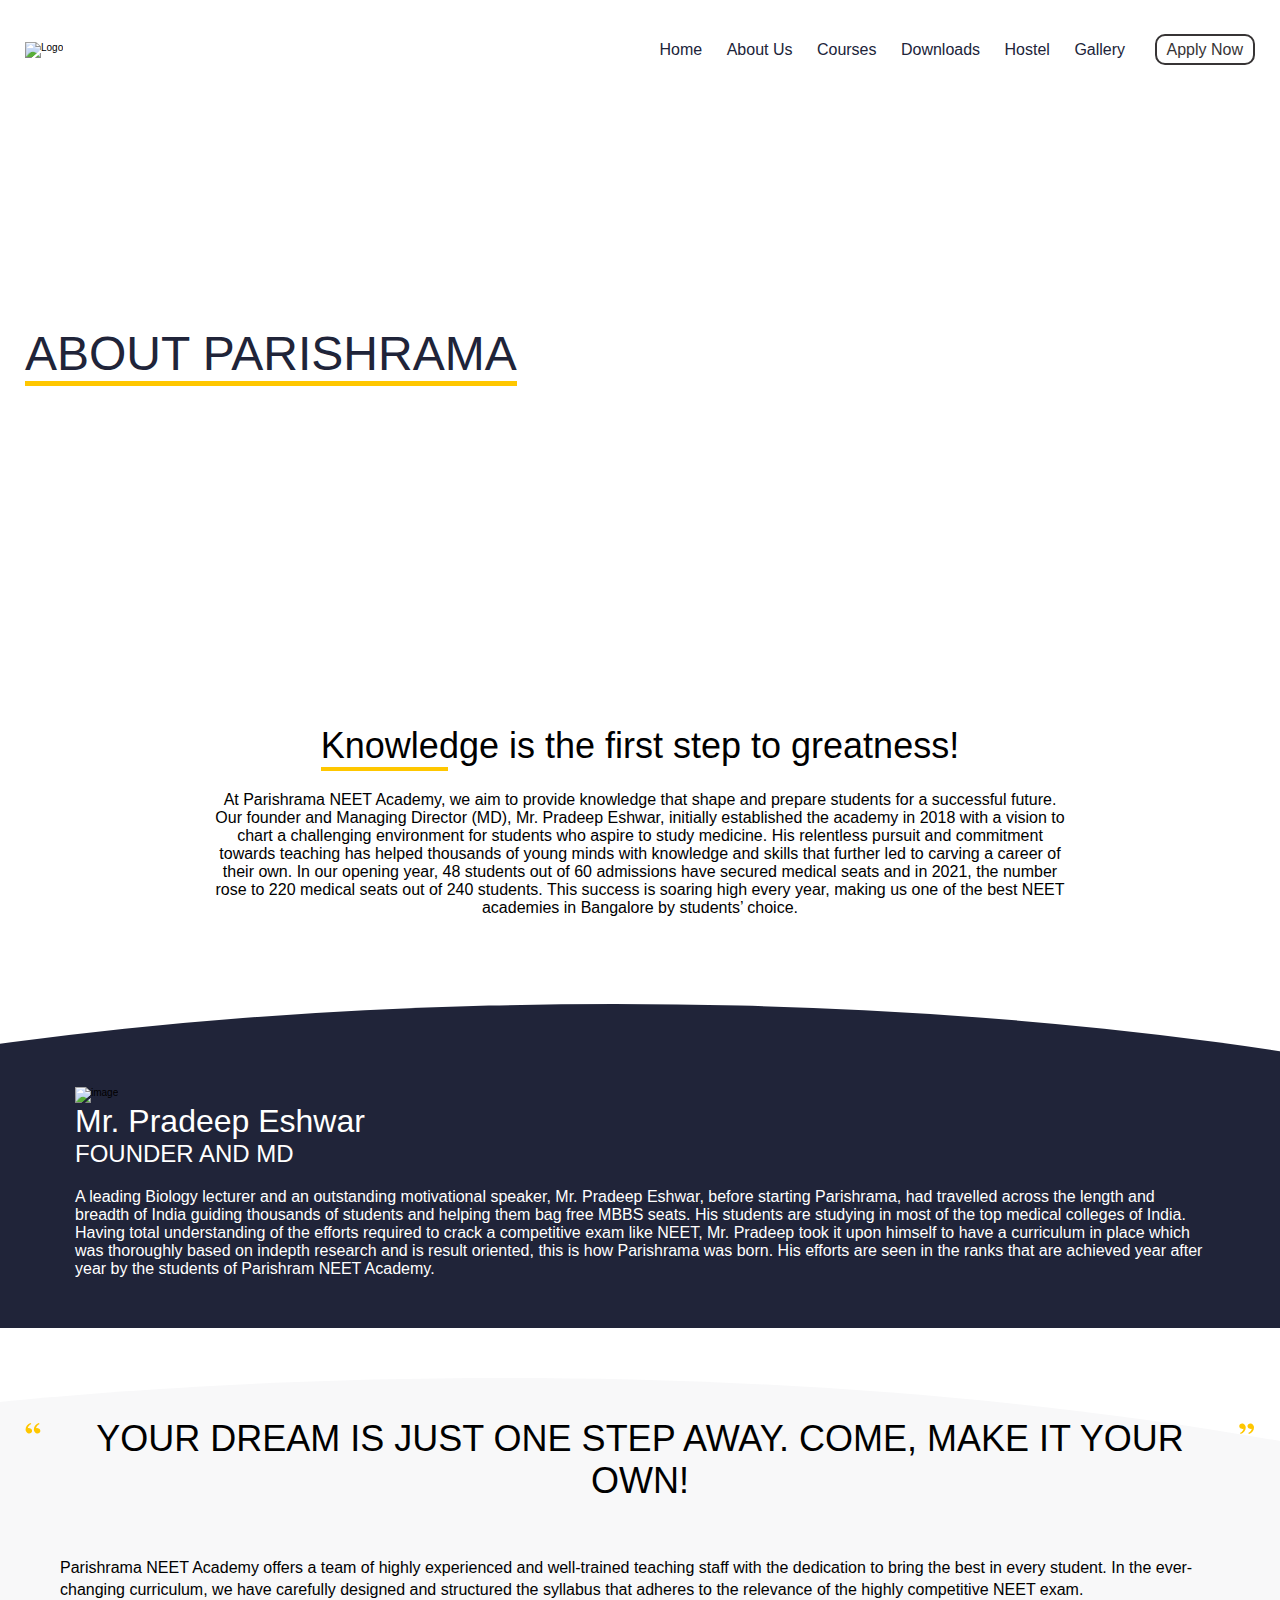
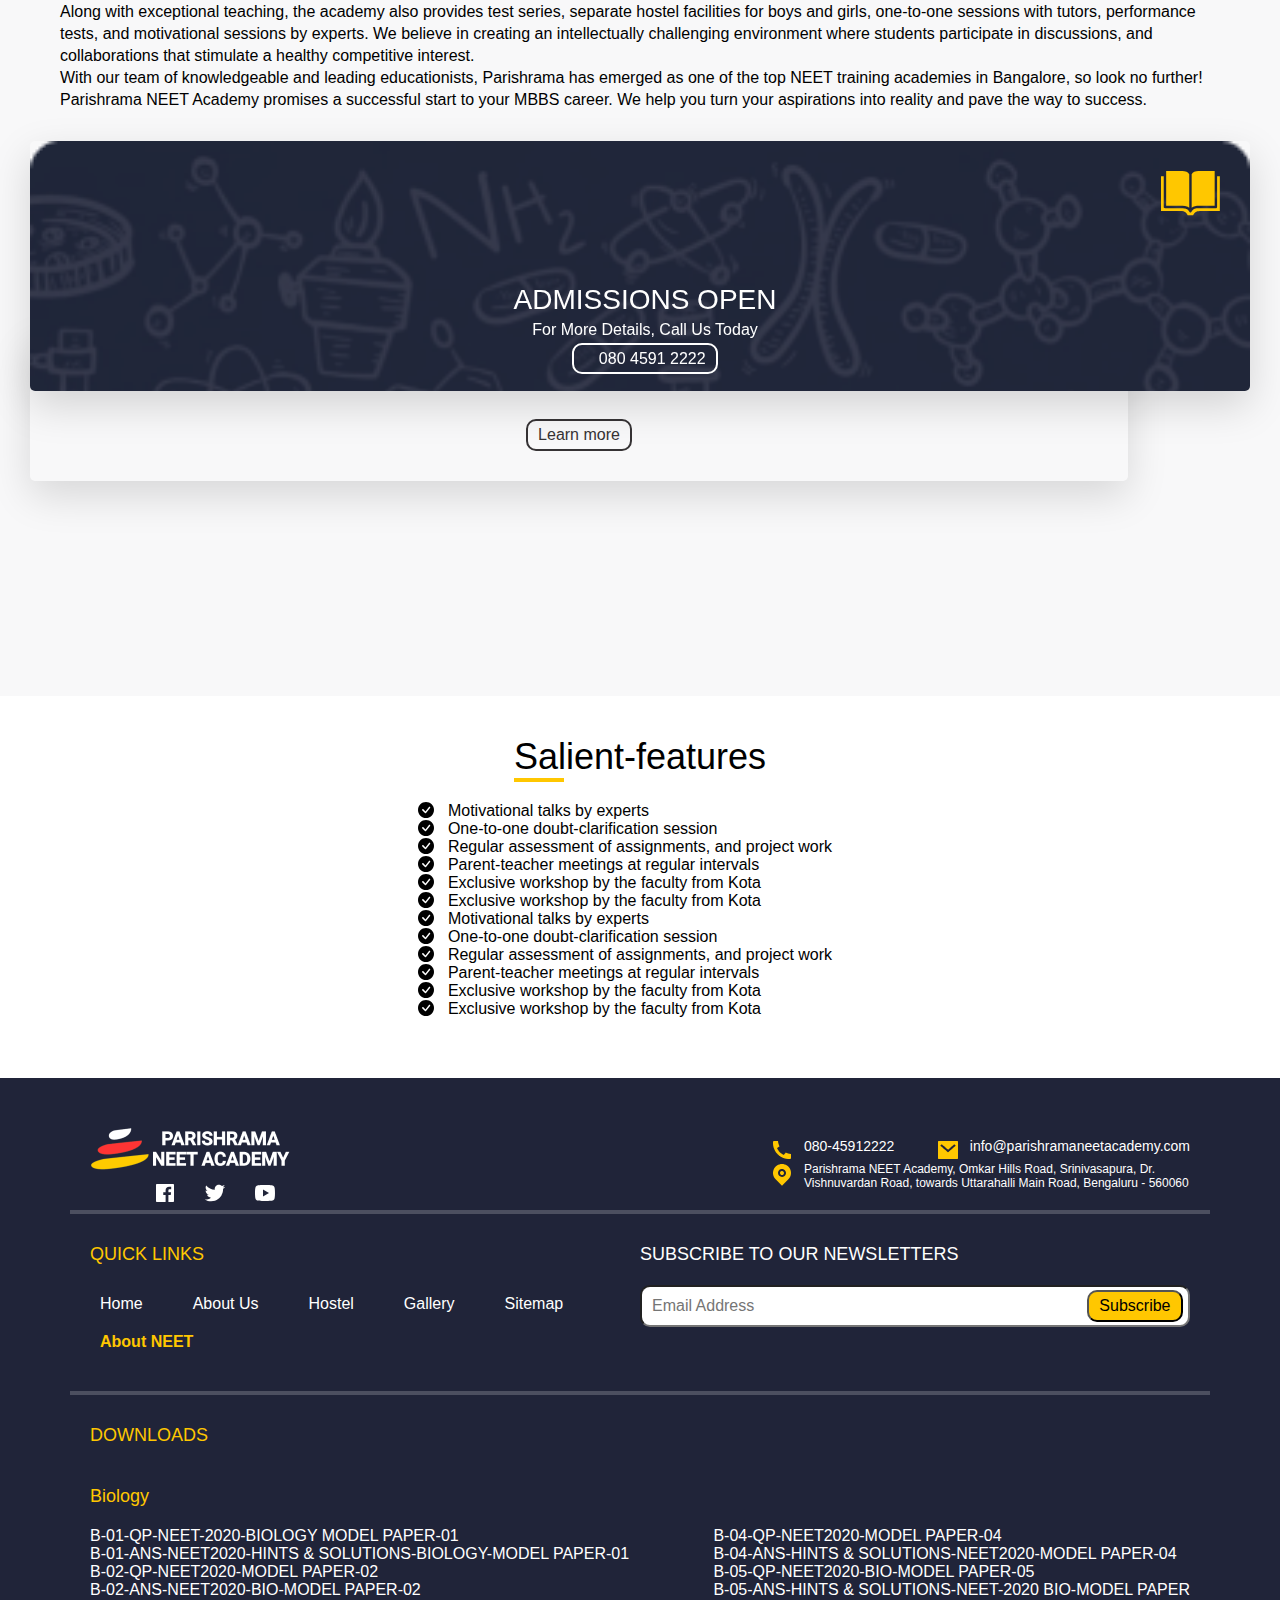
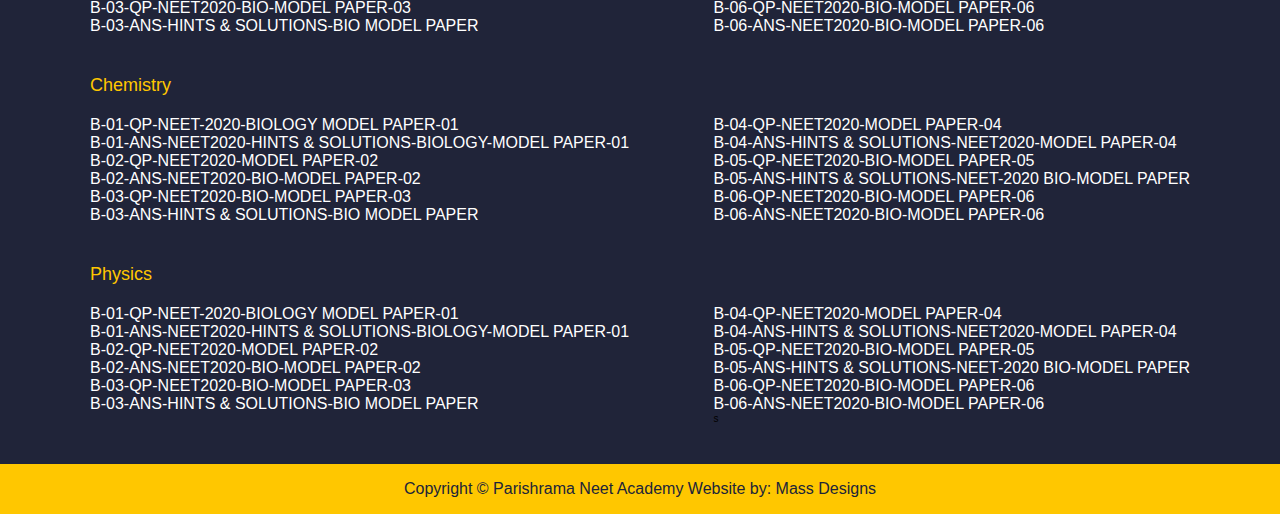
==== commit 502a8702: "about page card" ====
--- a/about.html
+++ b/about.html
@@ -37,7 +37,7 @@
           <a class="link" href="/">Home</a>
           <a class="link" href="/about.html">About Us</a>
           <a class="link" href="/courses.html">Courses</a>
-          <a class="link" href="#">Downloads</a>
+          <a class="link" href="/download.html">Downloads</a>
           <a class="link" href="#">Hostel</a>
           <a class="link" href="#">Gallery</a>
           <a href="#" class="btn btn--grey-outline header__navbar-item mr-0">Apply Now</a>
@@ -121,7 +121,7 @@
       <div class="container">
         <div class="section-features__header">
           <img src="./img/quotesOpen.svg" class="section-features__quotes section-features__quotes--open">
-          <h1 class="heading section-about__heading mb-3">
+          <h1 class="heading heading-secondary section-about__heading mb-3">
             Your Dream is just One Step Away. Come, Make it Your Own!
           </h1>
           <img src="./img/quotesOpen.svg" class="section-features__quotes section-features__quotes--close">
@@ -151,7 +151,15 @@
             <div class="card border-none">
               <div class="section-courses card--up">
                 <div class="card--up__textbox">
-                  <p class="card--up__text">ADMISSIONS OPEN</p>
+                  <div class="card--up__text">
+                    <p>ADMISSIONS OPEN</p>
+                    <div class="section-courses__content--contact">
+                      <p>For More Details, Call Us Today</p>
+                      <a href="tel:+08045912222" class="btn btn--white-outline"><img src="/img/phoneIcon.svg" alt="" />
+                        080 4591
+                        2222</a>
+                    </div>
+                  </div>
                 </div>
                 <div class="card--up__icon--container">
                   <img src="img/book.svg" alt="book" />
--- a/scss/main.css
+++ b/scss/main.css
@@ -72,6 +72,8 @@
 
 a {
   text-decoration: none;
+  -webkit-transition: all 0.3s;
+  transition: all 0.3s;
 }
 
 p {
@@ -364,6 +366,25 @@
           transform: scale(1);
 }
 
+.card {
+  min-height: 25rem;
+  margin-bottom: 28rem;
+}
+
+.card--up {
+  background-image: url("/img/courseCardBackground.png");
+  display: -webkit-box;
+  display: -ms-flexbox;
+  display: flex;
+  -webkit-box-orient: vertical;
+  -webkit-box-direction: reverse;
+      -ms-flex-direction: column-reverse;
+          flex-direction: column-reverse;
+  -webkit-box-pack: justify;
+      -ms-flex-pack: justify;
+          justify-content: space-between;
+}
+
 @media (max-width: 990px) {
   .card--down {
     height: 100%;
@@ -718,6 +739,12 @@
   font-size: 1.6rem;
   font-weight: 400;
   color: #ffffff;
+  -webkit-transition: all 0.3s;
+  transition: all 0.3s;
+}
+
+.footer__bottom--list-item a:hover {
+  color: #ffc700;
 }
 
 .footer__copyright {
@@ -1457,25 +1484,6 @@
   margin: 5rem auto;
 }
 
-.section-courses .card {
-  min-height: 25rem;
-  margin-bottom: 28rem;
-}
-
-.section-courses .card--up {
-  background-image: url(/img/courseCardBackground.png);
-  display: -webkit-box;
-  display: -ms-flexbox;
-  display: flex;
-  -webkit-box-orient: vertical;
-  -webkit-box-direction: reverse;
-      -ms-flex-direction: column-reverse;
-          flex-direction: column-reverse;
-  -webkit-box-pack: justify;
-      -ms-flex-pack: justify;
-          justify-content: space-between;
-}
-
 .section-testimonials {
   background: url(../../img/heroBackground.svg);
   background-size: cover;
@@ -1723,19 +1731,18 @@
 }
 
 .section-features {
-  margin: 4rem;
-  margin-bottom: 10rem;
-}
-
-.section-features__container {
-  padding: 0.5rem;
-  width: 100%;
-  height: 100%;
+  padding: 2rem 0;
   background: url(/img/aboutHeroBackground.svg);
   background-size: cover;
   background-repeat: no-repeat;
 }
 
+.section-features__container {
+  padding: 0.5rem;
+  width: 100%;
+  height: 100%;
+}
+
 .section-features__header {
   display: -webkit-box;
   display: -ms-flexbox;
@@ -1743,6 +1750,7 @@
   -webkit-box-pack: center;
       -ms-flex-pack: center;
           justify-content: center;
+  margin: 2rem auto;
 }
 
 .section-features__quotes {
@@ -1769,12 +1777,34 @@
   line-height: 2.2rem;
 }
 
+.section-features .card--up__text > p {
+  font-size: 2.8rem;
+  text-align: center;
+  margin: 0;
+}
+
+.section-features .card--up__text .section-courses__content--contact {
+  text-align: center;
+}
+
+.section-features .card--up__text .section-courses__content--contact p {
+  margin: 0;
+  margin-top: 5px;
+  font-size: 1.6rem;
+}
+
+.section-features .card--up__text .section-courses__content--contact a > img {
+  height: 2rem;
+  margin-right: 1rem;
+}
+
 .section-features > h1 {
   font-weight: 700;
   position: relative;
-}
-
-.section-features h1::after {
+  margin: 2rem auto;
+}
+
+.section-features > h1::after {
   display: block;
   content: "";
   position: absolute;
@@ -1933,13 +1963,20 @@
   -webkit-box-pack: center;
       -ms-flex-pack: center;
           justify-content: center;
-  -webkit-box-align: center;
-      -ms-flex-align: center;
-          align-items: center;
+  -webkit-box-align: start;
+      -ms-flex-align: start;
+          align-items: flex-start;
   -webkit-box-orient: vertical;
   -webkit-box-direction: normal;
       -ms-flex-direction: column;
           flex-direction: column;
+  padding-left: 3rem;
+}
+
+.section-courses-courses__text a {
+  -ms-flex-item-align: center;
+      -ms-grid-row-align: center;
+      align-self: center;
 }
 
 @media only screen and (max-width: 48em) {
@@ -2112,6 +2149,107 @@
   line-height: 2.4rem;
 }
 
+.section-about-long-courses .owl-carousel {
+  padding: 1rem;
+}
+
+.section-about-long-courses .owl-item {
+  text-align: center;
+  padding: 1rem;
+}
+
+.section-about-long-courses .owl-dots {
+  position: absolute;
+  bottom: 4rem;
+  left: 50%;
+  -webkit-transform: translate(-50%, 0px);
+          transform: translate(-50%, 0px);
+}
+
+.section-about-long-courses .owl-nav {
+  position: absolute;
+  top: 50%;
+  left: 50%;
+  -webkit-transform: translate(-50%, -50%);
+          transform: translate(-50%, -50%);
+  display: -webkit-box;
+  display: -ms-flexbox;
+  display: flex;
+  width: 100%;
+  -webkit-box-pack: justify;
+      -ms-flex-pack: justify;
+          justify-content: space-between;
+}
+
+.section-about-long-courses .owl-nav .owl-next {
+  right: 3rem;
+}
+
+.section-about-long-courses .owl-nav .owl-prev {
+  left: 3rem;
+}
+
+.section-about-long-courses .owl-nav .owl-prev,
+.section-about-long-courses .owl-nav .owl-next {
+  position: relative;
+  height: 5rem;
+  width: 5rem;
+  font-size: 4rem;
+  border-radius: 1rem;
+  display: -webkit-box;
+  display: -ms-flexbox;
+  display: flex;
+  -webkit-box-align: center;
+      -ms-flex-align: center;
+          align-items: center;
+  -webkit-box-pack: center;
+      -ms-flex-pack: center;
+          justify-content: center;
+  background: #ffc700 !important;
+  -webkit-box-shadow: 0 0 5px #0003;
+          box-shadow: 0 0 5px #0003;
+}
+
+.section-about-long-courses .owl-nav .owl-prev span,
+.section-about-long-courses .owl-nav .owl-next span {
+  margin-top: -5px;
+  font-size: 4.2rem;
+  color: #555;
+}
+
+.section-about-long-courses .item {
+  width: auto;
+  padding: 2rem 4rem;
+  padding-bottom: 6rem;
+  border-radius: 1rem;
+  text-align: center;
+  -webkit-box-shadow: 0 0 1rem #0003;
+          box-shadow: 0 0 1rem #0003;
+}
+
+.section-about-long-courses .item h3 {
+  display: inline-block;
+  margin: 2rem auto;
+  font-size: 3.2rem;
+  position: relative;
+}
+
+.section-about-long-courses .item h3::after {
+  right: 0;
+  display: block;
+  position: absolute;
+  right: 0;
+  content: "";
+  width: 50%;
+  height: 5px;
+  background: #ffc700;
+}
+
+.section-about-long-courses .item img {
+  max-width: 22rem;
+  margin: auto;
+}
+
 .section-scholarship-long-courses {
   padding: 5rem;
   background: -webkit-gradient(linear, left bottom, left top, color-stop(-48.73%, #202439), color-stop(81.72%, #202439));
@@ -2203,8 +2341,7 @@
 }
 
 .section-more-long-courses {
-  padding: 4rem;
-  margin-bottom: 20rem;
+  padding: 2rem 0;
   width: 100%;
 }
 
@@ -2224,6 +2361,7 @@
 .section-more-long-courses h1 {
   font-size: 3.2rem;
   padding: 2rem;
+  margin: 2rem auto;
 }
 
 .section-more-long-courses h1:after {
@@ -2243,12 +2381,12 @@
 
 .section-hero-contact__container {
   width: 100%;
+  height: 65vh;
 }
 
 .section-hero-contact__content {
-  margin-top: 15rem;
+  margin-top: 10rem;
   height: 100%;
-  margin-bottom: 20rem;
 }
 
 .section-hero-contact__content--header {
@@ -2274,7 +2412,7 @@
 
 .section-form-contact__container {
   padding: 8rem 8rem 4rem 8rem;
-  margin: 4rem;
+  margin: 8rem 4rem 4rem 4rem;
   margin-top: 8rem;
   width: 85%;
   -webkit-box-shadow: 0 1.5rem 4rem rgba(0, 0, 0, 0.15);
@@ -2298,7 +2436,9 @@
 
 @media only screen and (max-width: 48em) {
   .section-form-contact__container {
-    padding: 4rem 4rem 2rem 4rem;
+    width: 100%;
+    margin: 6rem 2rem 2rem 2rem;
+    padding: 4rem 2rem 2rem 2rem;
   }
 }
 
@@ -2367,6 +2507,104 @@
 
 .section-form-contact p {
   font-size: 1.2rem;
+}
+
+.section-map-contact {
+  width: 100%;
+  padding: 2rem 2rem 2rem 15rem;
+}
+
+@media only screen and (max-width: 48em) {
+  .section-map-contact {
+    padding: 2rem;
+  }
+}
+
+.section-map-contact__container {
+  display: -webkit-box;
+  display: -ms-flexbox;
+  display: flex;
+  -webkit-box-align: center;
+      -ms-flex-align: center;
+          align-items: center;
+  width: 100%;
+  position: relative;
+}
+
+@media only screen and (max-width: 48em) {
+  .section-map-contact__container {
+    -webkit-box-orient: vertical;
+    -webkit-box-direction: normal;
+        -ms-flex-direction: column;
+            flex-direction: column;
+  }
+}
+
+.section-map-contact__details-container {
+  padding: 2rem;
+  max-width: 42rem;
+  border-radius: 1rem;
+  position: absolute;
+  left: -12rem;
+  -webkit-box-shadow: 0 1.5rem 4rem rgba(0, 0, 0, 0.15);
+          box-shadow: 0 1.5rem 4rem rgba(0, 0, 0, 0.15);
+  z-index: 5;
+  background-color: #ffffff;
+}
+
+@media only screen and (max-width: 48em) {
+  .section-map-contact__details-container {
+    position: relative;
+    max-width: 100%;
+    left: 0;
+    margin-bottom: 2rem;
+  }
+}
+
+.section-map-contact__details:not(:last-child) {
+  margin-bottom: 3rem;
+}
+
+.section-map-contact__details h3 {
+  font-size: 2.8rem;
+  display: contents;
+}
+
+.section-map-contact__details img {
+  width: 2.3rem;
+  height: 2.8rem;
+  vertical-align: bottom;
+  margin-right: 1.6rem;
+}
+
+.section-map-contact__details p {
+  margin-left: 4.4rem;
+  font-weight: 400;
+  line-height: 2rem;
+}
+
+.section-map-contact__map {
+  width: 100%;
+  height: 45rem;
+  z-index: 0;
+}
+
+.section-map-contact__map html
+> body
+:first-child
+:first-child
+> .gm-style
+:nth-child(4)
+:first-child {
+  right: 0 !important;
+}
+
+.section-map-contact__map .gm-style {
+  right: 0 !important;
+}
+
+.section-map-contact__map-container {
+  width: 100%;
 }
 
 @media (max-width: 960px) {
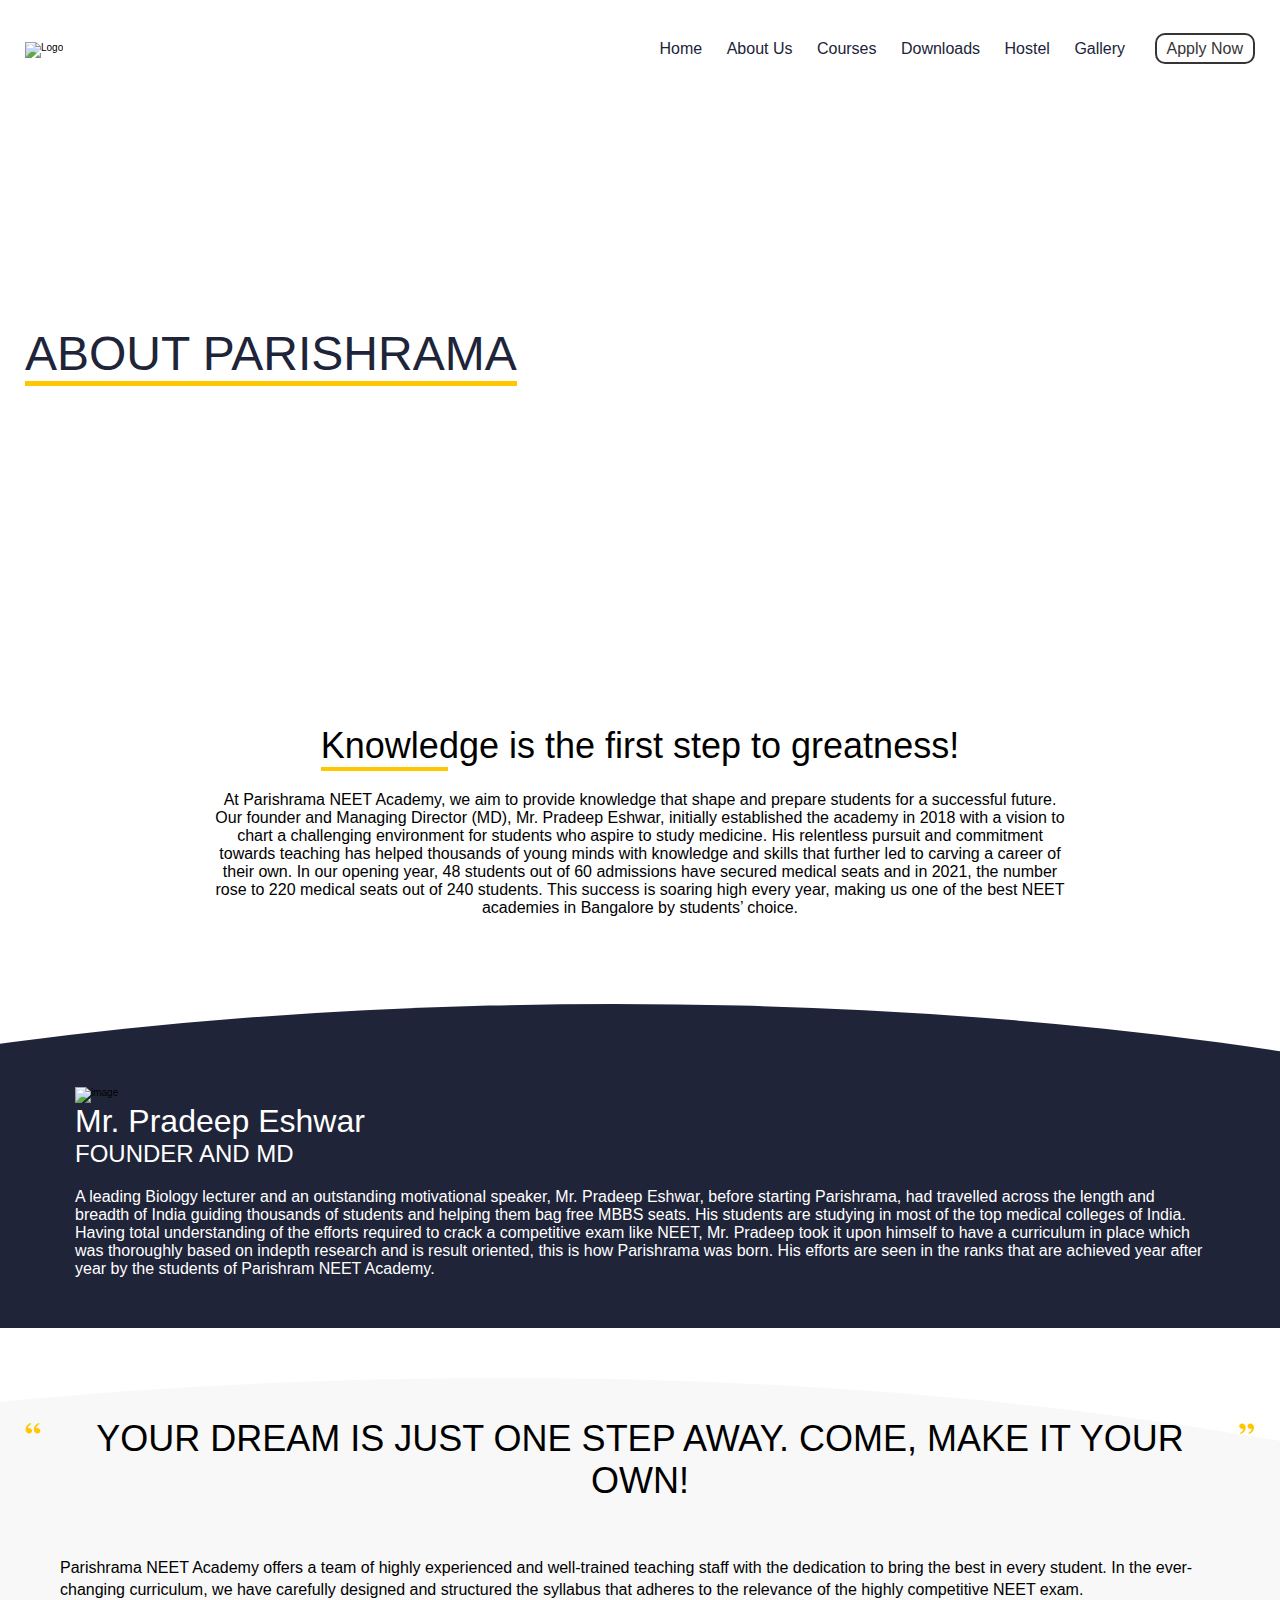
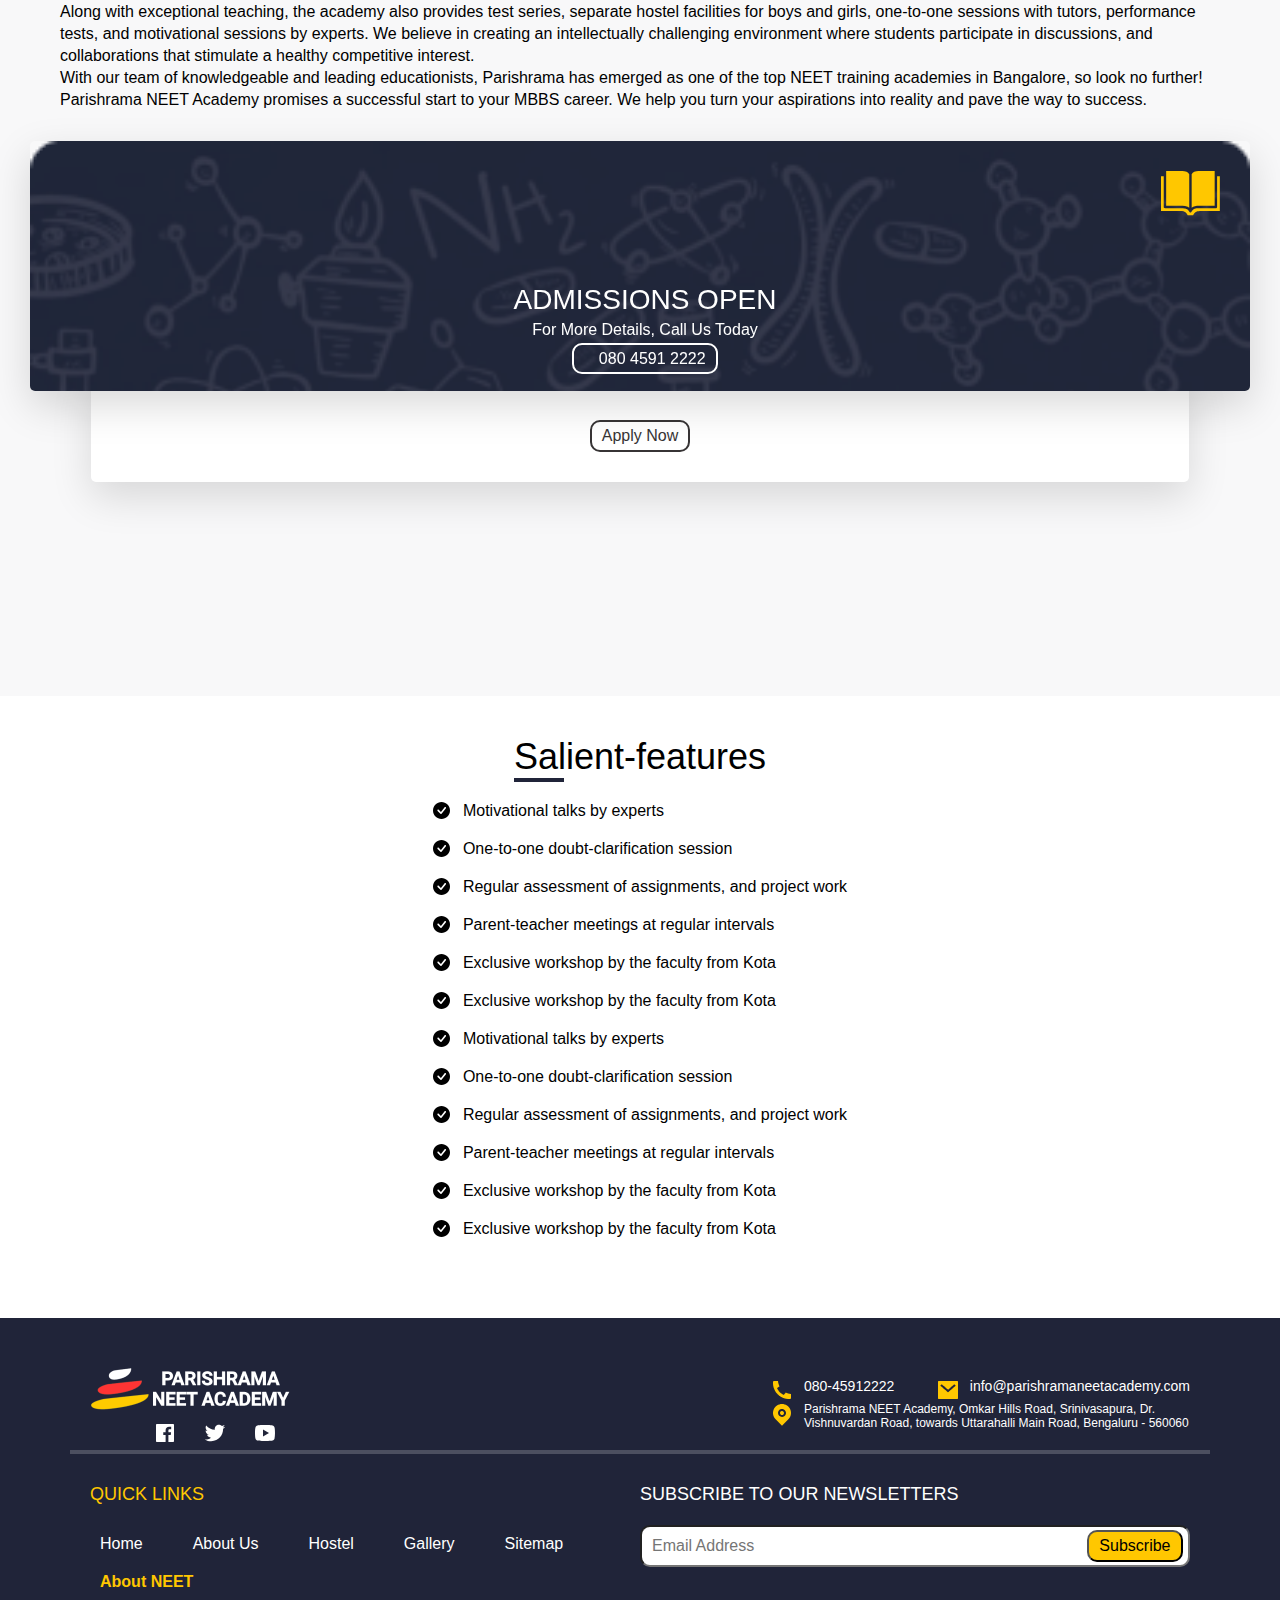
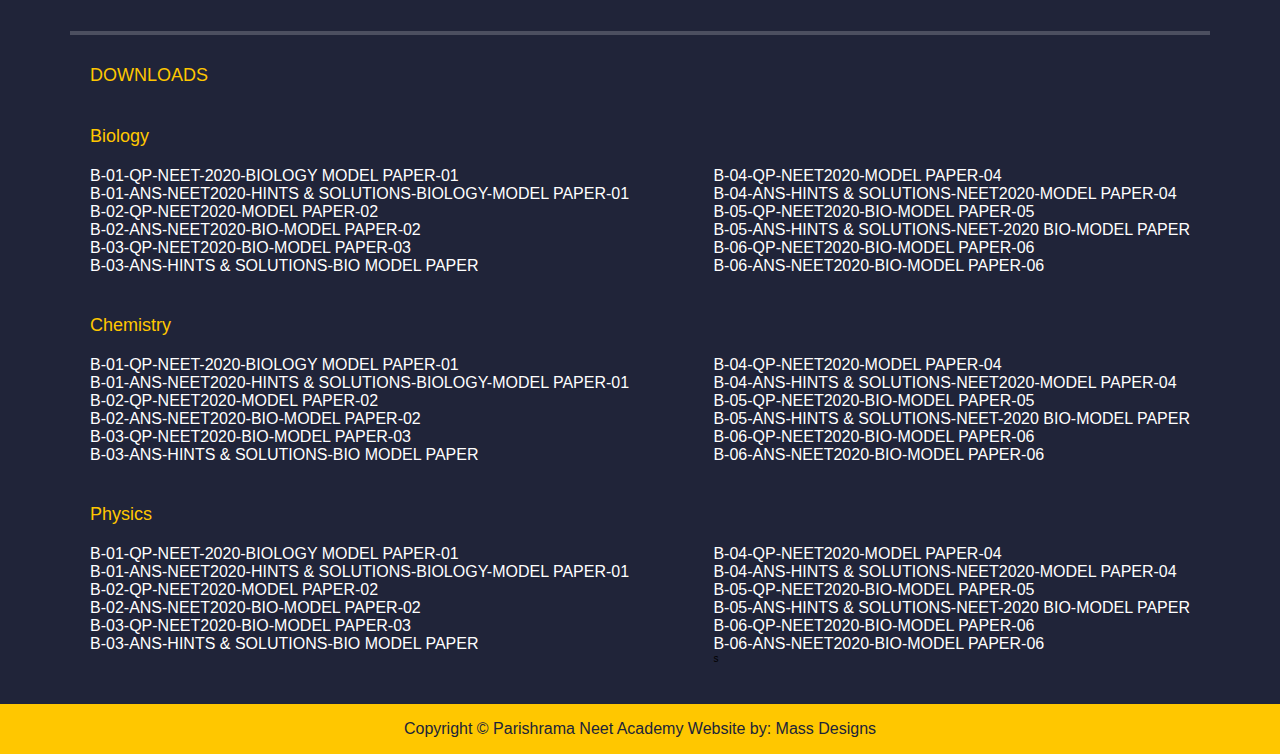
==== commit 4fd5b58c: "fix : minor fix on all pages" ====
--- a/about.html
+++ b/about.html
@@ -148,10 +148,10 @@
           </div>
 
           <div class="col-md-4 col-sm-12">
-            <div class="card border-none">
-              <div class="section-courses card--up">
-                <div class="card--up__textbox">
-                  <div class="card--up__text">
+            <div class="admission-card border-none">
+              <div class="section-courses admission-card--up">
+                <div class="admission-card--up__textbox">
+                  <div class="admission-card--up__text">
                     <p>ADMISSIONS OPEN</p>
                     <div class="section-courses__content--contact">
                       <p>For More Details, Call Us Today</p>
@@ -161,19 +161,13 @@
                     </div>
                   </div>
                 </div>
-                <div class="card--up__icon--container">
+                <div class="admission-card--up__icon--container">
                   <img src="img/book.svg" alt="book" />
                 </div>
               </div>
 
-              <div class="card--down">
-                <div class="card--down__textbox">
-                  <p class="card--down__text">
-                    Lorem ipsum dolor sit amet consectetur adipisicing elit. Aperiam nisi mollitia molestiae dolore
-                    nostrum libero nemo inventore eius odio omnis eligendi reprehenderit esse.
-                  </p>
-                </div>
-                <a href="#" class="btn btn--grey-outline">Learn more</a>
+              <div class="admission-card--down">
+                <a href="#" class="btn btn--grey-outline">Apply Now</a>
               </div>
             </div>
           </div>
--- a/scss/main.css
+++ b/scss/main.css
@@ -280,7 +280,7 @@
   border-radius: 0.5rem;
   overflow: hidden;
   top: 0;
-  z-index: 5;
+  z-index: 10;
   padding: 2rem;
   -webkit-box-shadow: 0 1.5rem 4rem rgba(0, 0, 0, 0.15);
           box-shadow: 0 1.5rem 4rem rgba(0, 0, 0, 0.15);
@@ -310,6 +310,113 @@
 }
 
 .card--down {
+  display: -webkit-box;
+  display: -ms-flexbox;
+  display: flex;
+  -webkit-box-orient: vertical;
+  -webkit-box-direction: normal;
+      -ms-flex-direction: column;
+          flex-direction: column;
+  -webkit-box-align: center;
+      -ms-flex-align: center;
+          align-items: center;
+  -webkit-box-pack: center;
+      -ms-flex-pack: center;
+          justify-content: center;
+  width: 90%;
+  border-radius: 5px;
+  -webkit-box-shadow: 0 1.5rem 4rem #0002;
+          box-shadow: 0 1.5rem 4rem #0002;
+  -webkit-transition: all 0.5s;
+  transition: all 0.5s;
+  text-align: center;
+  padding: 3rem;
+  z-index: -1;
+  background-color: #ffffff;
+  position: absolute;
+  bottom: -9rem;
+}
+
+.card--down__textbox {
+  -webkit-transform: scale(0);
+          transform: scale(0);
+  display: block;
+  position: relative;
+  text-align: center;
+}
+
+.card--down__text {
+  font-size: 1.6rem;
+  color: #000000;
+  font-weight: 400;
+  text-align: center;
+}
+
+.card--down a {
+  margin-top: 2rem;
+}
+
+.card:hover .card--down {
+  height: 100%;
+  bottom: -100%;
+}
+
+.card:hover .card--down__textbox {
+  -webkit-transform: scale(1);
+          transform: scale(1);
+}
+
+.admission-card {
+  position: relative;
+  display: -webkit-box;
+  display: -ms-flexbox;
+  display: flex;
+  -webkit-box-align: center;
+      -ms-flex-align: center;
+          align-items: center;
+}
+
+.admission-card--up {
+  width: 100%;
+  height: 100%;
+  -webkit-backface-visibility: hidden;
+          backface-visibility: hidden;
+  background-size: cover;
+  position: absolute;
+  display: contents;
+  border-radius: 0.5rem;
+  overflow: hidden;
+  top: 0;
+  z-index: 5;
+  padding: 2rem;
+  -webkit-box-shadow: 0 1.5rem 4rem rgba(0, 0, 0, 0.15);
+          box-shadow: 0 1.5rem 4rem rgba(0, 0, 0, 0.15);
+}
+
+.admission-card--up__textbox {
+  padding-left: 1rem;
+}
+
+.admission-card--up__text {
+  color: #ffffff;
+  font-weight: 500;
+  font-size: 2.8rem;
+  margin-bottom: 0;
+}
+
+.admission-card--up__icon--container {
+  margin-top: 1rem;
+  margin-right: 1rem;
+  display: inline-block;
+  -ms-flex-item-align: end;
+      align-self: flex-end;
+}
+
+.admission-card--up__icon--container img {
+  height: 100%;
+}
+
+.admission-card--down {
   display: -webkit-box;
   display: -ms-flexbox;
   display: flex;
@@ -332,12 +439,14 @@
   text-align: center;
   padding: 3rem;
   background-color: #ffffff;
-  position: absolute;
-  z-index: -1;
-  bottom: -9rem;
-}
-
-.card--down__textbox {
+  position: relative;
+  bottom: -16rem;
+  left: 50%;
+  -webkit-transform: translate(-50%, 0);
+          transform: translate(-50%, 0);
+}
+
+.admission-card--down__textbox {
   -webkit-transform: scale(0);
           transform: scale(0);
   display: block;
@@ -345,44 +454,15 @@
   text-align: center;
 }
 
-.card--down__text {
+.admission-card--down__text {
   font-size: 1.6rem;
   color: #000000;
   font-weight: 400;
   text-align: center;
 }
 
-.card--down a {
+.admission-card--down a {
   margin-top: 2rem;
-}
-
-.card:hover .card--down {
-  height: 100%;
-  bottom: -100%;
-}
-
-.card:hover .card--down__textbox {
-  -webkit-transform: scale(1);
-          transform: scale(1);
-}
-
-.card {
-  min-height: 25rem;
-  margin-bottom: 28rem;
-}
-
-.card--up {
-  background-image: url("/img/courseCardBackground.png");
-  display: -webkit-box;
-  display: -ms-flexbox;
-  display: flex;
-  -webkit-box-orient: vertical;
-  -webkit-box-direction: reverse;
-      -ms-flex-direction: column-reverse;
-          flex-direction: column-reverse;
-  -webkit-box-pack: justify;
-      -ms-flex-pack: justify;
-          justify-content: space-between;
 }
 
 @media (max-width: 990px) {
@@ -875,13 +955,14 @@
 
 .nav > .nav-links > a.link {
   display: inline-block;
-  padding: 13px 10px 13px 10px;
+  padding: 1rem;
   text-decoration: none;
   color: #202439;
+  border-bottom: 2px solid transparent;
 }
 
 .nav > .nav-links > a.link:hover {
-  background-color: #efefef;
+  border-bottom: 2px solid #ffc700;
 }
 
 .nav > #nav-check {
@@ -1484,6 +1565,29 @@
   margin: 5rem auto;
 }
 
+.section-courses .card {
+  min-height: 25rem;
+  margin-bottom: 28rem;
+}
+
+.section-courses .card--up {
+  background-image: url("/img/courseCardBackground.png");
+  display: -webkit-box;
+  display: -ms-flexbox;
+  display: flex;
+  -webkit-box-orient: vertical;
+  -webkit-box-direction: reverse;
+      -ms-flex-direction: column-reverse;
+          flex-direction: column-reverse;
+  -webkit-box-pack: justify;
+      -ms-flex-pack: justify;
+          justify-content: space-between;
+}
+
+.section-courses .card--down {
+  z-index: 0;
+}
+
 .section-testimonials {
   background: url(../../img/heroBackground.svg);
   background-size: cover;
@@ -1777,23 +1881,42 @@
   line-height: 2.2rem;
 }
 
-.section-features .card--up__text > p {
+.section-features .admission-card {
+  min-height: 25rem;
+  margin-bottom: 28rem;
+}
+
+.section-features .admission-card--up {
+  background-image: url("/img/courseCardBackground.png");
+  display: -webkit-box;
+  display: -ms-flexbox;
+  display: flex;
+  -webkit-box-orient: vertical;
+  -webkit-box-direction: reverse;
+      -ms-flex-direction: column-reverse;
+          flex-direction: column-reverse;
+  -webkit-box-pack: justify;
+      -ms-flex-pack: justify;
+          justify-content: space-between;
+}
+
+.section-features .admission-card--up__text > p {
   font-size: 2.8rem;
   text-align: center;
   margin: 0;
 }
 
-.section-features .card--up__text .section-courses__content--contact {
+.section-features .admission-card--up__text .section-courses__content--contact {
   text-align: center;
 }
 
-.section-features .card--up__text .section-courses__content--contact p {
+.section-features .admission-card--up__text .section-courses__content--contact p {
   margin: 0;
   margin-top: 5px;
   font-size: 1.6rem;
 }
 
-.section-features .card--up__text .section-courses__content--contact a > img {
+.section-features .admission-card--up__text .section-courses__content--contact a > img {
   height: 2rem;
   margin-right: 1rem;
 }
@@ -1844,24 +1967,26 @@
 }
 
 .section-salient h1::after {
-  color: #202439;
+  background: #202439;
 }
 
 .section-salient p {
   font-weight: 400;
   position: relative;
   line-height: 1.8rem;
+  padding-left: 3rem;
+  margin-bottom: 2rem;
 }
 
 .section-salient p::before {
   content: "";
   background-image: url(/img/bullet.svg);
-  height: 1.6rem;
-  width: 1.6rem;
+  height: 1.7rem;
+  width: 1.7rem;
   background-size: cover;
   position: absolute;
   z-index: 0;
-  left: -3rem;
+  left: 0;
 }
 
 .section-hero-courses {
@@ -2634,4 +2759,188 @@
     margin: auto;
   }
 }
+
+.section-hero-download {
+  background: url(/img/downloadHeroImage.png);
+  background-size: cover;
+  background-repeat: no-repeat;
+}
+
+.section-hero-download__container {
+  width: 100%;
+  height: 65vh;
+  display: -webkit-box;
+  display: -ms-flexbox;
+  display: flex;
+  -webkit-box-align: center;
+      -ms-flex-align: center;
+          align-items: center;
+}
+
+.section-hero-download__content {
+  max-width: 45rem;
+}
+
+.section-hero-download__content--header > h1 {
+  color: #202439;
+}
+
+.section-hero-download__content--header h1:after {
+  margin-bottom: 3rem;
+  display: block;
+  content: "";
+  width: 20%;
+  height: 5px;
+  background: #ffc700;
+}
+
+.section-hero-download__content--header p {
+  color: #202439;
+  line-height: 2.2rem;
+}
+
+.section-downloads-download__container {
+  display: -webkit-box;
+  display: -ms-flexbox;
+  display: flex;
+  padding: 4rem;
+}
+
+.section-downloads-download-item {
+  width: 80%;
+}
+
+.section-downloads-download-item > h3 {
+  font-size: 2.8rem;
+}
+
+.section-downloads-download-item > h3:after {
+  margin-bottom: 7rem;
+  display: block;
+  content: "";
+  width: 10%;
+  height: 5px;
+  background: #ffc700;
+}
+
+.section-downloads-download-item-box {
+  width: 100%;
+  -webkit-box-shadow: 0 1.5rem 4rem rgba(0, 0, 0, 0.15);
+          box-shadow: 0 1.5rem 4rem rgba(0, 0, 0, 0.15);
+  padding: 4rem 2rem;
+  border-radius: 2rem;
+}
+
+.section-downloads-download-item-box:not(:last-child) {
+  margin-bottom: 10rem;
+}
+
+.section-downloads-download-item-box .strip {
+  position: relative;
+  border-radius: 0.5rem 0.5rem 0.5rem 0;
+  margin-bottom: 1rem;
+  left: -3rem;
+  padding: 0.5rem 2rem;
+  background: #ffc700;
+  -webkit-box-shadow: 4px 4px 10px #0003;
+          box-shadow: 4px 4px 10px #0003;
+  display: inline-block;
+}
+
+.section-downloads-download-item-box .strip::before {
+  content: "";
+  display: block;
+  position: absolute;
+  bottom: -1rem;
+  left: 0;
+  border-right: 0px solid transparent;
+  border-left: 1rem solid transparent;
+  border-top: 1rem solid #d1a403;
+  height: 1rem;
+  width: 1rem;
+}
+
+.section-downloads-download-item-box .strip > p {
+  margin: 0;
+  font-size: 2.8rem;
+  color: #000000;
+  font-weight: 500;
+}
+
+.section-downloads-download-item-box li {
+  padding: 1rem 0rem;
+  width: 100%;
+  -webkit-box-align: center;
+      -ms-flex-align: center;
+          align-items: center;
+  display: -webkit-box;
+  display: -ms-flexbox;
+  display: flex;
+  -webkit-box-pack: justify;
+      -ms-flex-pack: justify;
+          justify-content: space-between;
+}
+
+.section-downloads-download-item-box li a,
+.section-downloads-download-item-box li p {
+  color: #202439;
+  font-size: 1.6rem;
+  font-weight: 500;
+  line-height: 2rem;
+  margin-left: 1rem;
+}
+
+.section-downloads-download-item-box li p {
+  font-weight: 400;
+  margin: 0 1rem;
+}
+
+.section-downloads-download-item-box li img {
+  vertical-align: text-bottom;
+}
+
+.section-downloads-download-item-box hr {
+  color: #202439;
+  width: 100%;
+  height: 0.25px;
+  border: none;
+}
+
+.section-downloads-download-item-detail {
+  display: -webkit-box;
+  display: -ms-flexbox;
+  display: flex;
+  -webkit-box-align: center;
+      -ms-flex-align: center;
+          align-items: center;
+}
+
+.section-downloads-download-item-detail > img {
+  height: 1.6rem;
+  width: 1.6rem;
+}
+
+.section-downloads-download-item-link {
+  display: -webkit-box;
+  display: -ms-flexbox;
+  display: flex;
+  -webkit-box-align: center;
+      -ms-flex-align: center;
+          align-items: center;
+}
+
+.section-downloads-download-item-link > img {
+  height: 1.25rem;
+  width: 1.2rem;
+}
+
+.section-downloads-download-new {
+  background-image: url("/img/newIcon.svg");
+  width: 5rem;
+}
+
+.section-downloads-download-new p {
+  font-size: 1.2rem;
+  font-weight: 500;
+}
 /*# sourceMappingURL=main.css.map */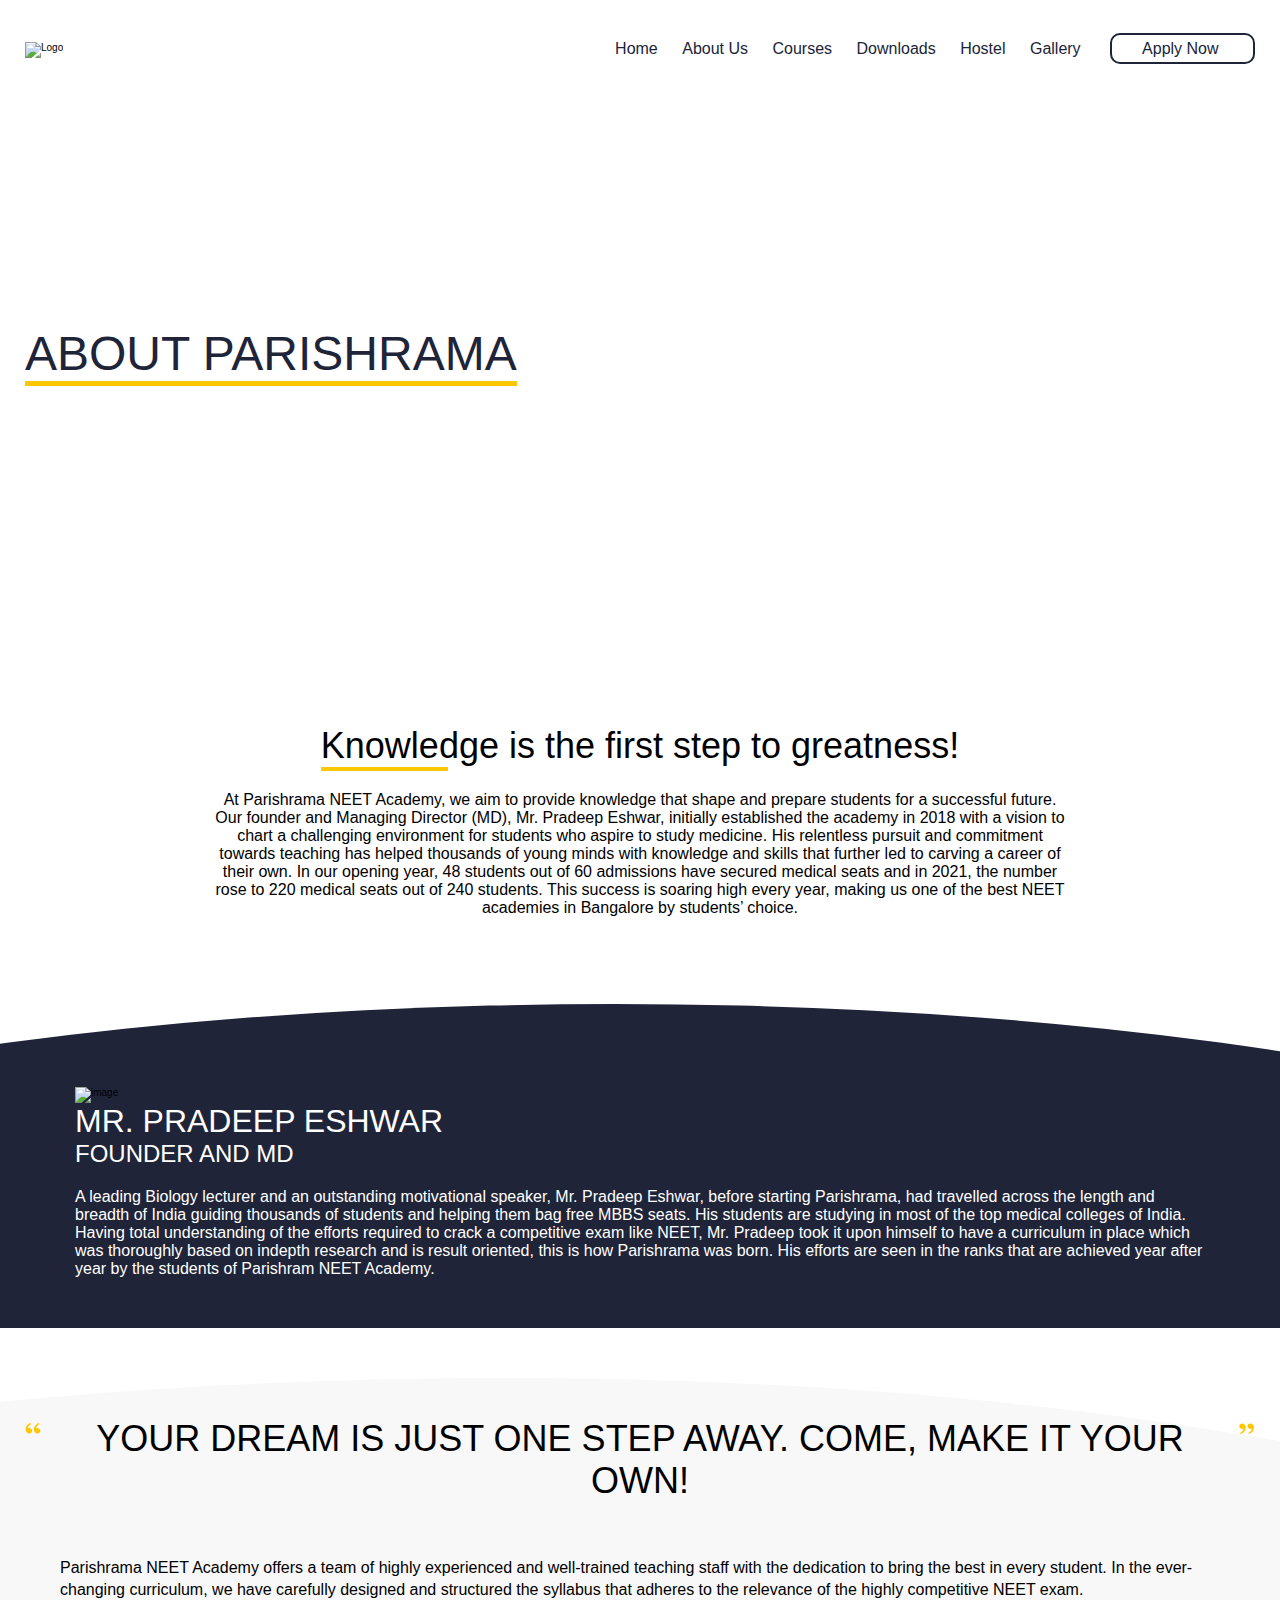
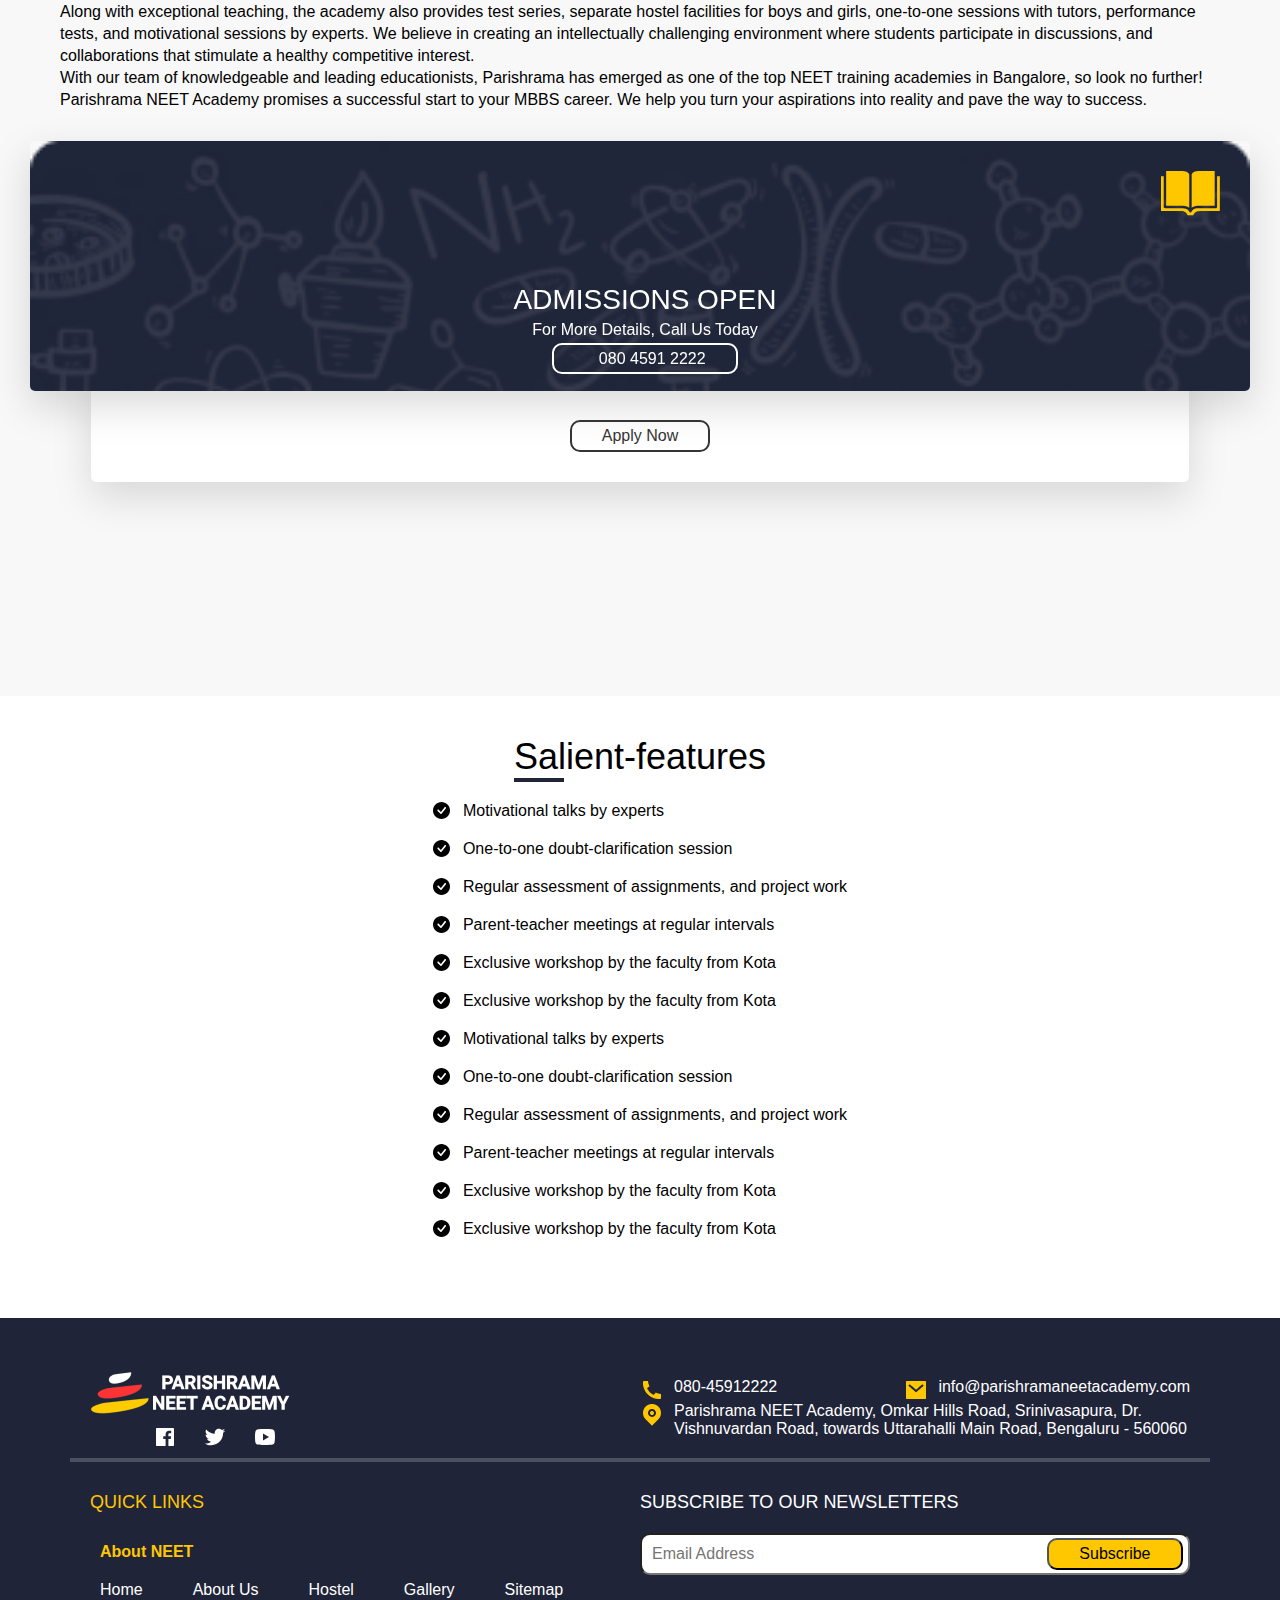
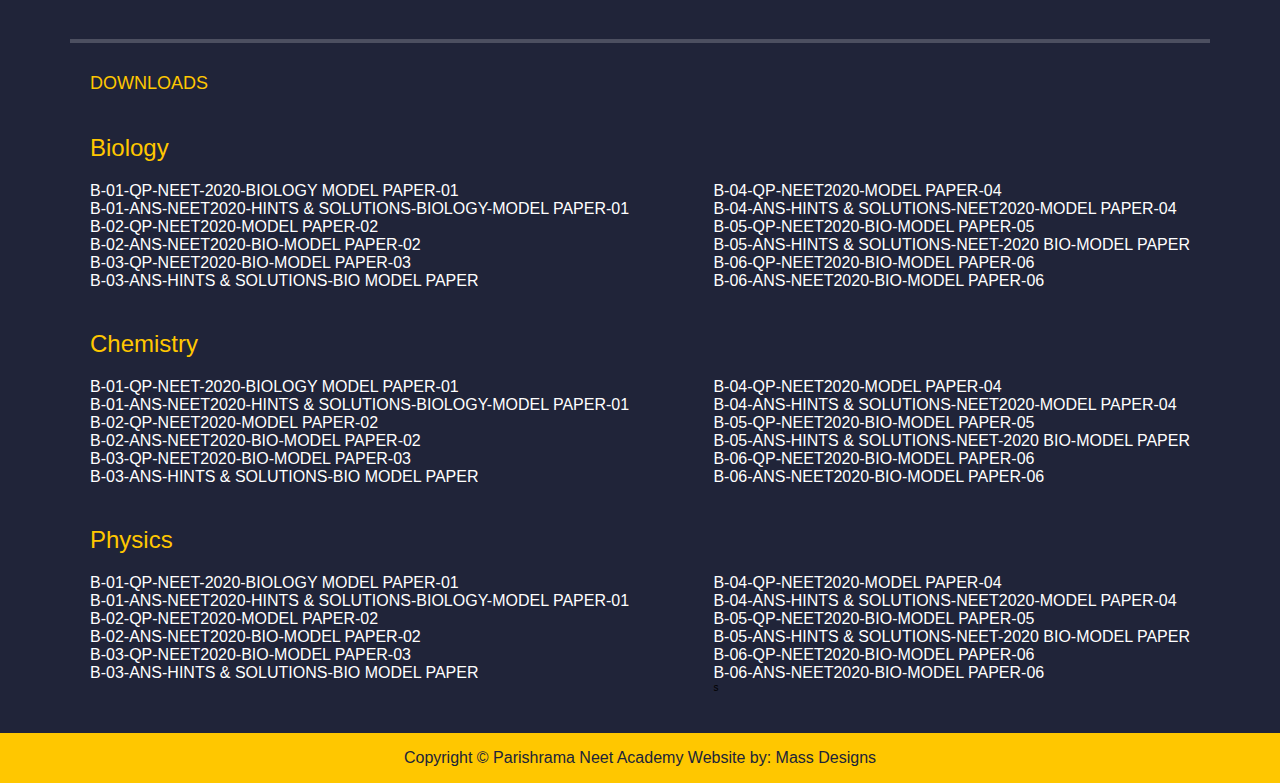
==== commit b4687748: "feat:  header apply button" ====
--- a/about.html
+++ b/about.html
@@ -40,7 +40,8 @@
           <a class="link" href="/download.html">Downloads</a>
           <a class="link" href="#">Hostel</a>
           <a class="link" href="#">Gallery</a>
-          <a href="#" class="btn btn--grey-outline header__navbar-item mr-0">Apply Now</a>
+          <a href="#" class="btn btn--blue-outline header__navbar-item mr-0">Apply Now <img src="img/iconRightArrow.svg"
+              alt=""></a>
         </div>
       </div>
     </div>
@@ -100,7 +101,7 @@
           </div>
 
           <div class="section-founder__text col-sm-12 col-md-6 col-lg-8">
-            <h1 class="heading heading-subtertiary">Mr. Pradeep Eshwar</h1>
+            <h1 class="heading heading-tertiary">Mr. Pradeep Eshwar</h1>
             <h3 class="heading heading-subtertiary">Founder and MD</h3>
             <p>A leading Biology lecturer and an outstanding motivational speaker, Mr. Pradeep Eshwar,
               before starting Parishrama, had travelled across the length and breadth of India guiding
--- a/scss/main.css
+++ b/scss/main.css
@@ -120,8 +120,8 @@
 }
 
 .heading-subtertiary {
-  font-size: 1.8rem;
-  font-weight: 500;
+  font-size: 2.4rem;
+  font-weight: 300;
 }
 
 .heading-subtertiary--yellow {
@@ -204,7 +204,7 @@
 }
 
 .btn, .btn:link, .btn:visited {
-  padding: 0.5rem 1rem;
+  padding: 0.5rem 3rem;
   border-radius: 1rem;
   font-size: 1.6rem;
   text-align: center;
@@ -216,24 +216,45 @@
 .btn--blue-outline {
   color: #202439;
   border: 2px solid #202439;
+  -webkit-transition: all 0.3s;
+  transition: all 0.3s;
+}
+
+.btn--blue-outline > img {
+  width: 0;
+  -webkit-transition: all 0.3s;
+  transition: all 0.3s;
 }
 
 .btn--blue-outline:hover {
+  background: #ffc700;
   color: #202439;
+  padding-left: 2rem;
+  padding-right: 2rem;
+  border: 2px solid #ffc700;
+}
+
+.btn--blue-outline:hover > img {
+  width: 1.5rem;
+  margin-left: 0.5rem;
 }
 
 .btn--grey-outline {
   color: #373435;
   border: 2px solid #373435;
+  padding: 0.5rem 2rem;
 }
 
 .btn--grey-outline:hover {
   color: #373435;
+  background: #ffc700;
+  border: 2px solid #ffc700;
 }
 
 .btn--white-outline {
   border: 2px solid #fff;
   color: #fff;
+  padding: 0.5rem 2rem;
 }
 
 .btn--white-outline:hover {
@@ -241,7 +262,7 @@
 }
 
 .btn-search, .btn-search:link, .btn-search:visited {
-  padding: 0.5rem 1rem;
+  padding: 0.5rem 2rem;
   border-radius: 0.5rem;
   font-size: 1.2rem;
   text-align: center;
@@ -576,6 +597,16 @@
   margin-right: 2rem;
 }
 
+.card--down__textbox-active {
+  -webkit-transform: scale(1);
+  transform: scale(1);
+}
+
+.card--down-active {
+  height: 100%;
+  bottom: -100%;
+}
+
 .footer__container {
   background-color: #202439;
   background-size: cover;
@@ -590,6 +621,10 @@
   }
 }
 
+.footer-newsletter {
+  max-width: 55rem;
+}
+
 .footer__top {
   display: -webkit-box;
   display: -ms-flexbox;
@@ -646,7 +681,7 @@
 }
 
 .footer__contact {
-  max-width: 42rem;
+  max-width: 55rem;
 }
 
 .footer__contact-container {
@@ -675,7 +710,7 @@
 }
 
 .footer__contact--text {
-  font-size: 1.4rem;
+  font-size: 1.6rem;
   font-weight: 400;
   color: #ffffff;
 }
@@ -688,7 +723,7 @@
 }
 
 .footer__contact--location p {
-  font-size: 1.2rem;
+  font-size: 1.6rem;
 }
 
 .footer__middle {
@@ -718,8 +753,8 @@
   display: -webkit-box;
   display: -ms-flexbox;
   display: flex;
-  -ms-flex-wrap: wrap;
-      flex-wrap: wrap;
+  -ms-flex-wrap: wrap-reverse;
+      flex-wrap: wrap-reverse;
   -webkit-box-align: center;
       -ms-flex-align: center;
           align-items: center;
@@ -750,6 +785,12 @@
   font-size: 1.6rem;
   font-weight: 500;
   color: #ffffff;
+  -webkit-transition: all 0.3s;
+  transition: all 0.3s;
+}
+
+.footer__navbar-item a:hover {
+  color: #ffc700;
 }
 
 .footer__navbar-item--yellow a {
@@ -847,6 +888,7 @@
   font-weight: 400;
   color: #202439;
   text-align: center;
+  margin: 0;
 }
 
 .header {
@@ -1401,10 +1443,9 @@
 .section-whyus {
   padding: 5rem 0;
   margin: 5rem auto;
-  background: linear-gradient(159.17deg, #ffc700aa 33.66%, #ffc700dd 81.72%);
+  background: url(/img/whyUsBackground.svg);
   background-size: cover;
-  -webkit-clip-path: ellipse(100% 55% at 48% 44%);
-          clip-path: ellipse(100% 55% at 48% 44%);
+  background-position: center;
   text-align: center;
 }
 
@@ -1813,6 +1854,16 @@
           clip-path: ellipse(100% 95% at 48% 100%);
 }
 
+.section-founder .heading-tertiary {
+  font-size: 3.2rem;
+}
+
+.section-founder .row {
+  -webkit-box-align: center;
+      -ms-flex-align: center;
+          align-items: center;
+}
+
 .section-founder__text > h1 {
   font-size: 3.2rem;
   color: #ffffff;
@@ -2069,6 +2120,8 @@
   -webkit-box-shadow: 0 0 5px #0003;
           box-shadow: 0 0 5px #0003;
   border-radius: 0.5rem;
+  max-width: 110rem;
+  margin: auto;
 }
 
 @media only screen and (max-width: 48em) {
@@ -2146,6 +2199,7 @@
   position: relative;
   padding: 2rem;
   left: -4rem;
+  min-width: 36rem;
   border-radius: 0.5rem;
   overflow: hidden;
   -webkit-box-shadow: 0 1.5rem 4rem rgba(0, 0, 0, 0.15);
@@ -2636,7 +2690,7 @@
 
 .section-map-contact {
   width: 100%;
-  padding: 2rem 2rem 2rem 15rem;
+  padding: 2rem 15rem 2rem 2rem;
 }
 
 @media only screen and (max-width: 48em) {
@@ -2670,7 +2724,7 @@
   max-width: 42rem;
   border-radius: 1rem;
   position: absolute;
-  left: -12rem;
+  right: -12rem;
   -webkit-box-shadow: 0 1.5rem 4rem rgba(0, 0, 0, 0.15);
           box-shadow: 0 1.5rem 4rem rgba(0, 0, 0, 0.15);
   z-index: 5;
@@ -2800,21 +2854,21 @@
 }
 
 .section-downloads-download__container {
-  display: -webkit-box;
-  display: -ms-flexbox;
-  display: flex;
   padding: 4rem;
-}
-
-.section-downloads-download-item {
-  width: 80%;
-}
-
-.section-downloads-download-item > h3 {
+  width: 100%;
+}
+
+@media only screen and (max-width: 48em) {
+  .section-downloads-download__container {
+    padding: 2rem;
+  }
+}
+
+.section-downloads-download__container > h3 {
   font-size: 2.8rem;
 }
 
-.section-downloads-download-item > h3:after {
+.section-downloads-download__container > h3:after {
   margin-bottom: 7rem;
   display: block;
   content: "";
@@ -2823,11 +2877,30 @@
   background: #ffc700;
 }
 
+.section-downloads-download__wrapper {
+  display: -webkit-box;
+  display: -ms-flexbox;
+  display: flex;
+}
+
+@media only screen and (max-width: 48em) {
+  .section-downloads-download__wrapper {
+    -webkit-box-orient: vertical;
+    -webkit-box-direction: reverse;
+        -ms-flex-direction: column-reverse;
+            flex-direction: column-reverse;
+  }
+}
+
+.section-downloads-download-item {
+  width: 100%;
+}
+
 .section-downloads-download-item-box {
   width: 100%;
   -webkit-box-shadow: 0 1.5rem 4rem rgba(0, 0, 0, 0.15);
           box-shadow: 0 1.5rem 4rem rgba(0, 0, 0, 0.15);
-  padding: 4rem 2rem;
+  padding: 3rem 2rem;
   border-radius: 2rem;
 }
 
@@ -2882,7 +2955,7 @@
 }
 
 .section-downloads-download-item-box li a,
-.section-downloads-download-item-box li p {
+.section-downloads-download-item-box li > p {
   color: #202439;
   font-size: 1.6rem;
   font-weight: 500;
@@ -2924,6 +2997,7 @@
   display: -webkit-box;
   display: -ms-flexbox;
   display: flex;
+  margin-left: 2rem;
   -webkit-box-align: center;
       -ms-flex-align: center;
           align-items: center;
@@ -2935,12 +3009,54 @@
 }
 
 .section-downloads-download-new {
-  background-image: url("/img/newIcon.svg");
-  width: 5rem;
-}
-
-.section-downloads-download-new p {
+  background-color: #ffc700;
+  border-radius: 5px;
+}
+
+.section-downloads-download-new > p {
   font-size: 1.2rem;
   font-weight: 500;
 }
+
+.section-downloads-download-jumpto {
+  position: relative;
+  height: 100%;
+}
+
+.section-downloads-download-jumpto__container {
+  display: -webkit-box;
+  display: -ms-flexbox;
+  display: flex;
+  -webkit-box-orient: vertical;
+  -webkit-box-direction: normal;
+      -ms-flex-direction: column;
+          flex-direction: column;
+  padding: 0 2rem;
+  margin-left: 3rem;
+}
+
+@media only screen and (max-width: 48em) {
+  .section-downloads-download-jumpto__container {
+    margin: 0rem 0rem 3rem 0rem;
+  }
+}
+
+.section-downloads-download-jumpto__container a {
+  padding: 0.5rem;
+  font-size: 1.6rem;
+  font-weight: 500;
+  color: #000000;
+  position: relative;
+}
+
+.section-downloads-download-jumpto__container a::before {
+  content: "";
+  position: absolute;
+  background-image: url(/img/triangleBullet.svg);
+  background-size: cover;
+  left: -1rem;
+  top: 1rem;
+  height: 1.2rem;
+  width: 0.6rem;
+}
 /*# sourceMappingURL=main.css.map */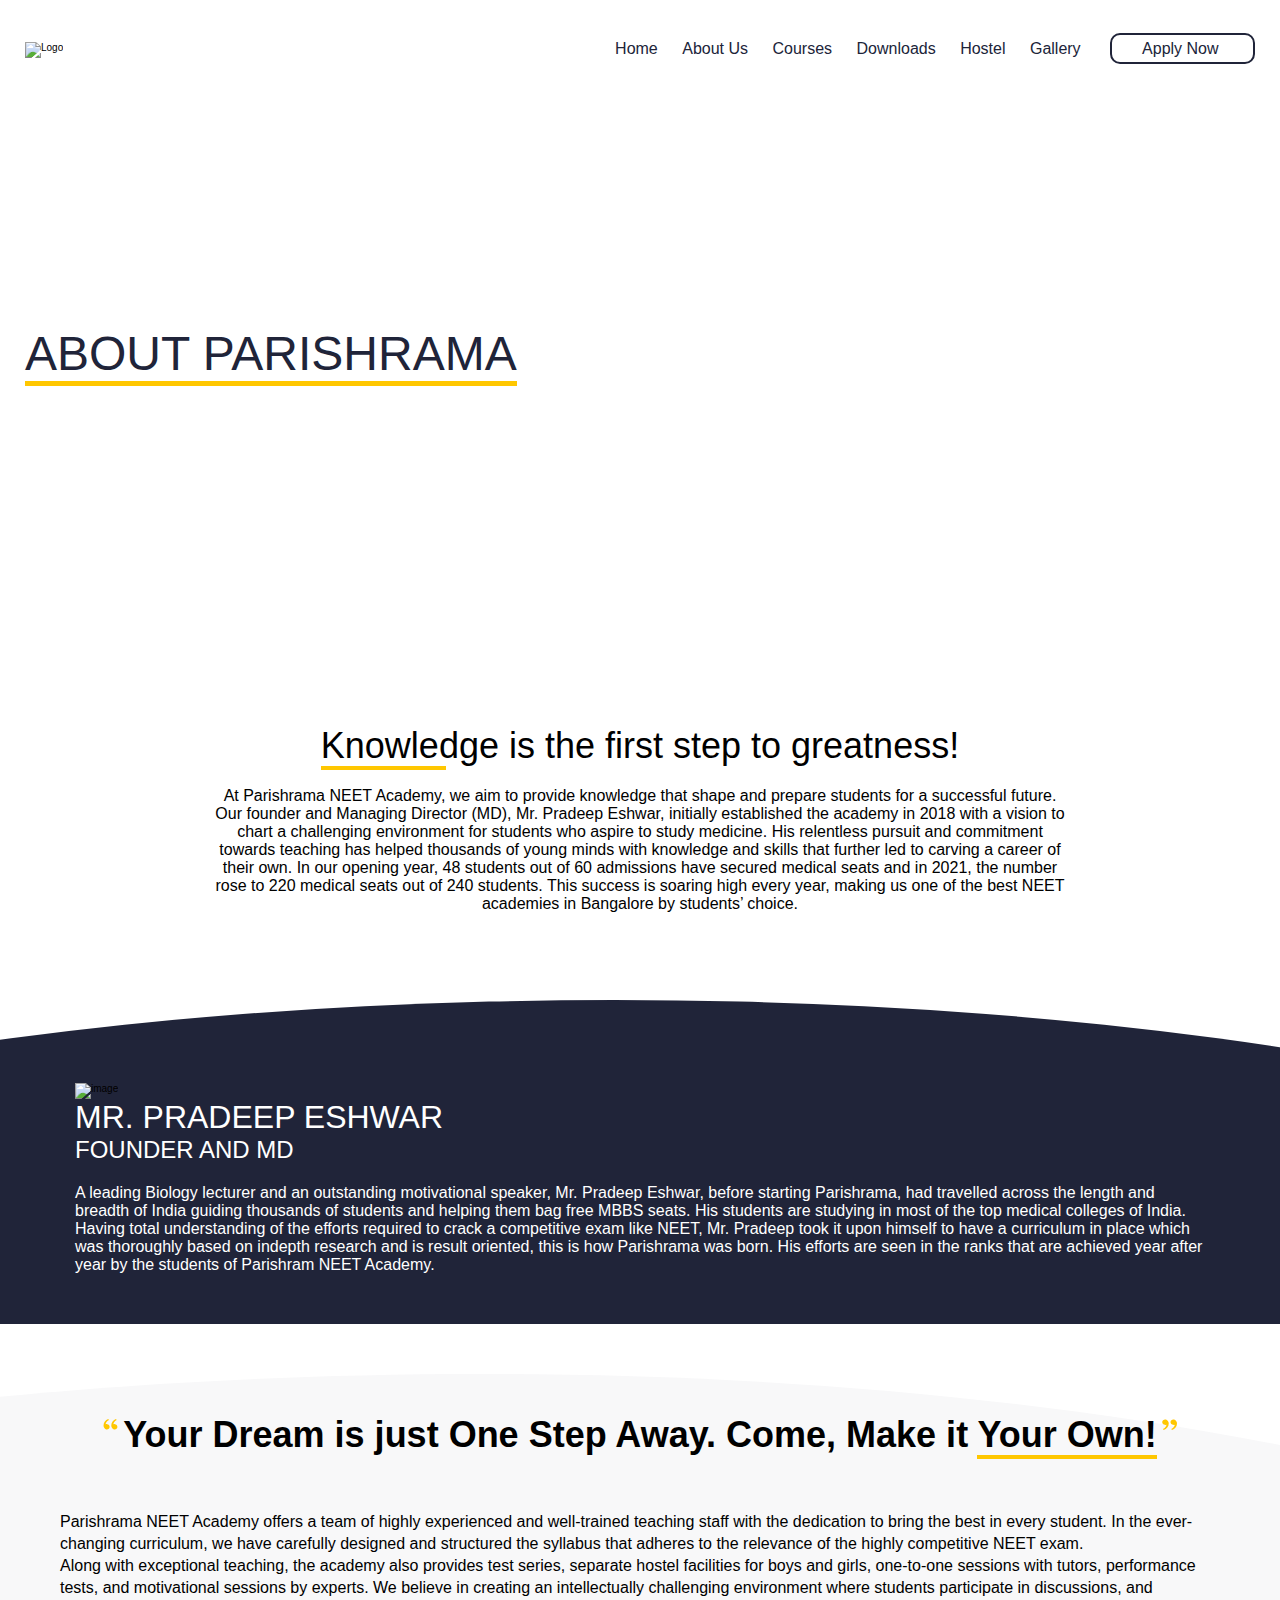
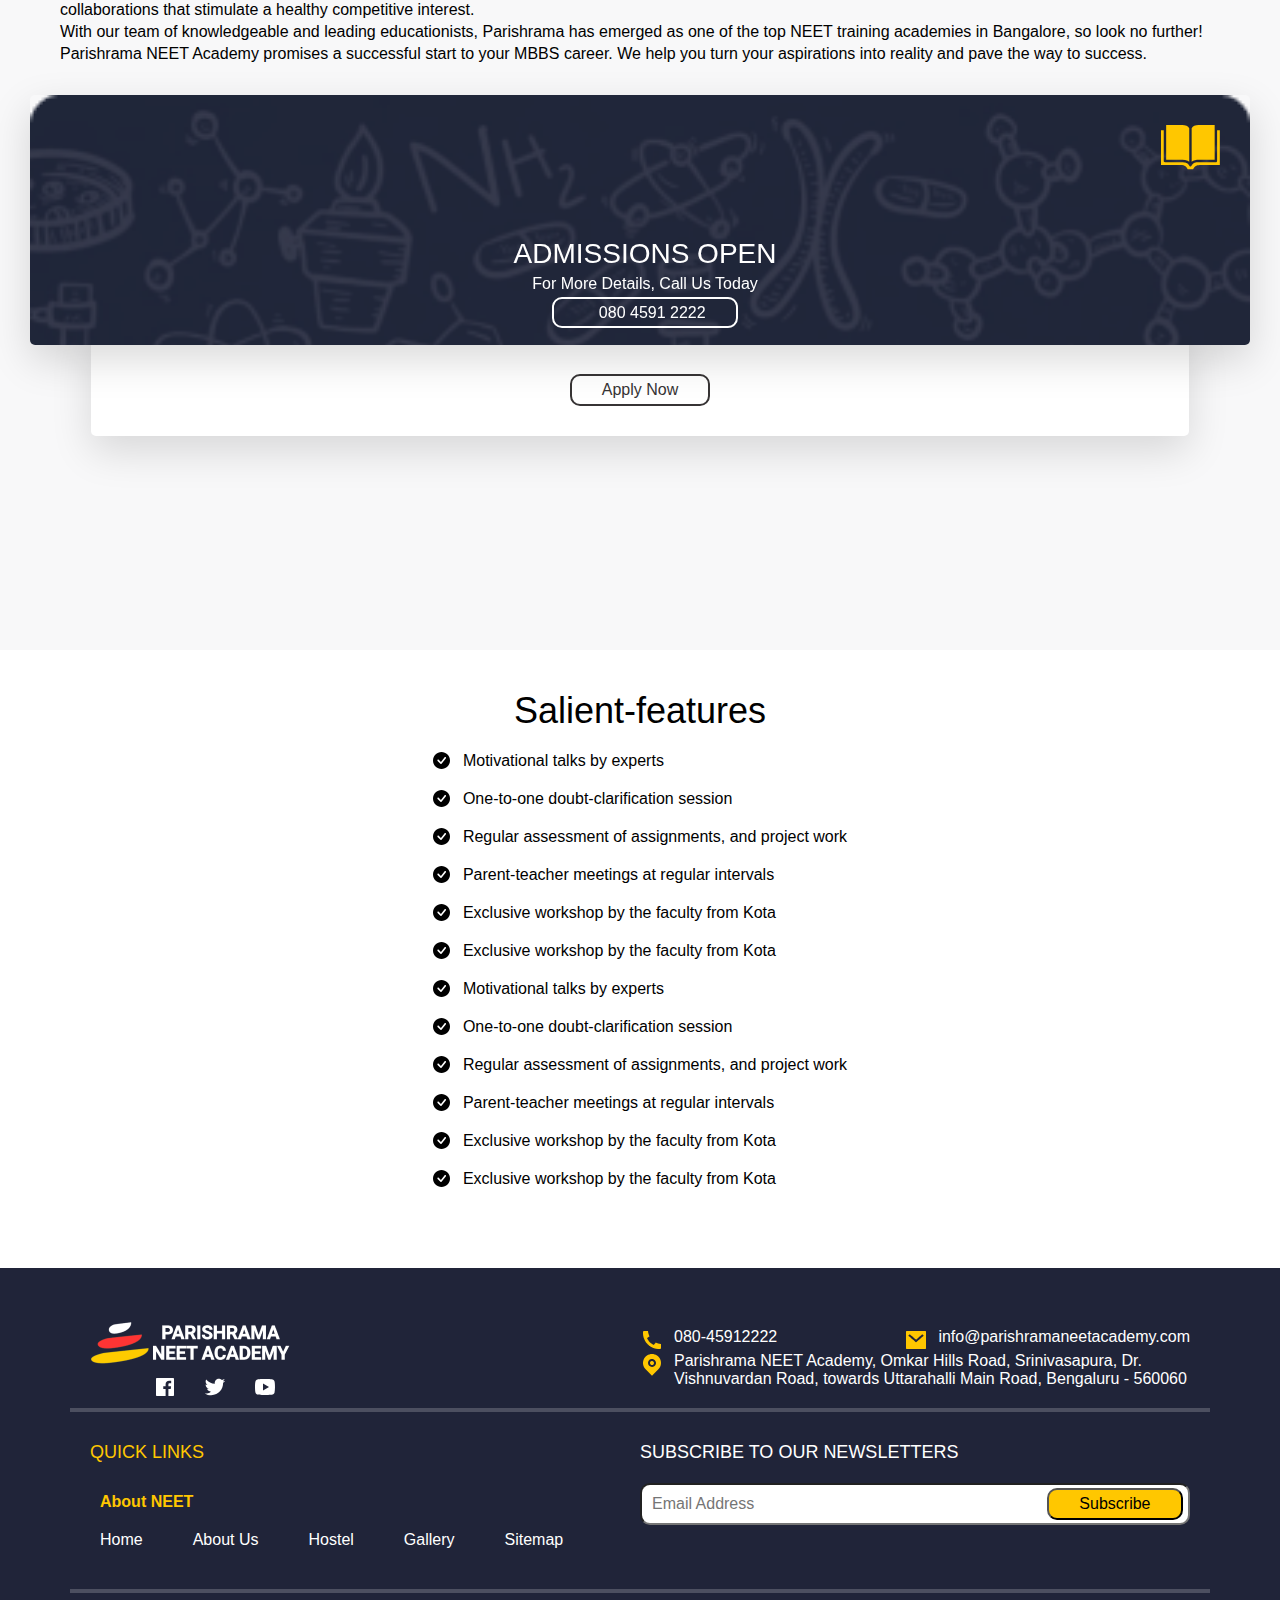
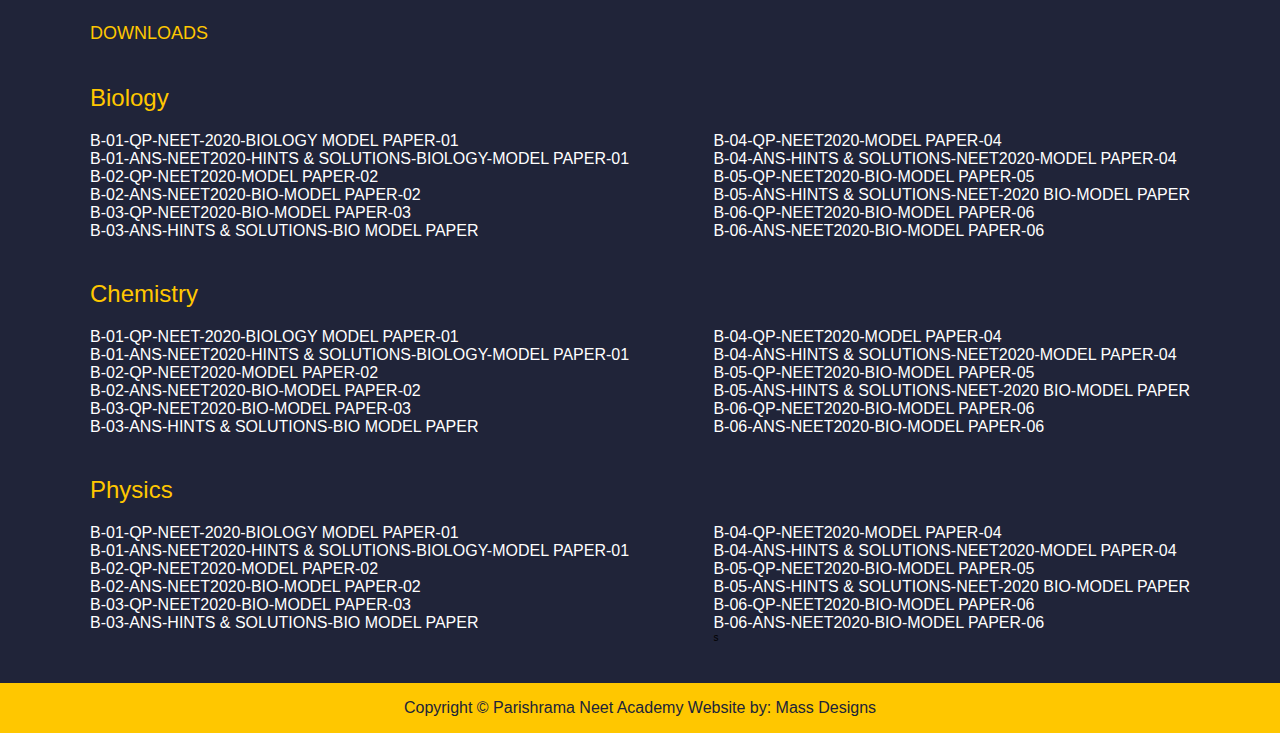
==== commit 6e5c6b6a: "fix: after element of headings fixed" ====
--- a/about.html
+++ b/about.html
@@ -71,7 +71,7 @@
     <section class="section-about" id="section-about">
       <div class="section-about__container container">
         <h1 class="heading section-about__heading section-about__heading--intro">
-          Knowledge is the first step to greatness!
+          <span>Knowledge</span>  is the first step to greatness!
         </h1>
 
         <div class="section-about__text-container">
@@ -122,8 +122,8 @@
       <div class="container">
         <div class="section-features__header">
           <img src="./img/quotesOpen.svg" class="section-features__quotes section-features__quotes--open">
-          <h1 class="heading heading-secondary section-about__heading mb-3">
-            Your Dream is just One Step Away. Come, Make it Your Own!
+          <h1 class="heading heading-subtertiary section-about__heading mb-3">
+            Your Dream is just One Step Away. Come, Make it <span class="heading heading-subtertiary section-about__heading">Your&nbsp;Own!</span> 
           </h1>
           <img src="./img/quotesOpen.svg" class="section-features__quotes section-features__quotes--close">
         </div>
--- a/scss/main.css
+++ b/scss/main.css
@@ -1824,16 +1824,23 @@
   text-align: center;
 }
 
+.section-about__heading span {
+  position: relative;
+}
+
+.section-about__heading span::after {
+  display: inline-block;
+  position: absolute;
+  top: 100%;
+  content: "";
+  width: 70%;
+  height: 4px;
+  background: #ffc700;
+  left: 0;
+}
+
 .section-about__heading--intro {
   font-weight: 500;
-}
-
-.section-about__heading--intro::after {
-  display: block;
-  content: "";
-  width: 20%;
-  height: 4px;
-  background: #ffc700;
 }
 
 .section-about__text-container {
@@ -1906,6 +1913,23 @@
       -ms-flex-pack: center;
           justify-content: center;
   margin: 2rem auto;
+}
+
+.section-features__header h1,
+.section-features__header span {
+  font-weight: 700;
+  position: relative;
+}
+
+.section-features__header span::after {
+  display: inline-block;
+  position: absolute;
+  top: 100%;
+  content: "";
+  width: 100%;
+  height: 4px;
+  background: #ffc700;
+  left: 0;
 }
 
 .section-features__quotes {
@@ -2413,15 +2437,19 @@
   position: relative;
 }
 
-.section-about-long-courses .item h3::after {
+.section-about-long-courses .item span {
+  position: relative;
+}
+
+.section-about-long-courses .item span::after {
+  display: inline-block;
+  position: absolute;
+  top: 100%;
+  content: "";
+  width: 110%;
+  height: 4px;
+  background: #ffc700;
   right: 0;
-  display: block;
-  position: absolute;
-  right: 0;
-  content: "";
-  width: 50%;
-  height: 5px;
-  background: #ffc700;
 }
 
 .section-about-long-courses .item img {
@@ -2464,15 +2492,19 @@
   position: relative;
 }
 
-.section-scholarship-long-courses h1:after {
+.section-scholarship-long-courses span {
+  position: relative;
+}
+
+.section-scholarship-long-courses span::after {
+  display: inline-block;
+  position: absolute;
+  top: 100%;
+  content: "";
+  width: 80%;
+  height: 4px;
+  background: #ffc700;
   right: 0;
-  display: block;
-  position: absolute;
-  left: 85%;
-  content: "";
-  width: 15%;
-  height: 5px;
-  background: #ffc700;
 }
 
 .section-scholarship-long-courses h4 {
@@ -2731,12 +2763,18 @@
   background-color: #ffffff;
 }
 
+@media only screen and (max-width: 62em) {
+  .section-map-contact__details-container {
+    max-width: 35rem;
+  }
+}
+
 @media only screen and (max-width: 48em) {
   .section-map-contact__details-container {
     position: relative;
     max-width: 100%;
     left: 0;
-    margin-bottom: 2rem;
+    margin: 2rem 0;
   }
 }
 
@@ -2768,18 +2806,10 @@
   z-index: 0;
 }
 
-.section-map-contact__map html
-> body
-:first-child
-:first-child
-> .gm-style
-:nth-child(4)
-:first-child {
-  right: 0 !important;
-}
-
-.section-map-contact__map .gm-style {
-  right: 0 !important;
+@media only screen and (max-width: 48em) {
+  .section-map-contact__map {
+    height: auto;
+  }
 }
 
 .section-map-contact__map-container {
@@ -2866,15 +2896,22 @@
 
 .section-downloads-download__container > h3 {
   font-size: 2.8rem;
-}
-
-.section-downloads-download__container > h3:after {
   margin-bottom: 7rem;
-  display: block;
+}
+
+.section-downloads-download__container span {
+  position: relative;
+}
+
+.section-downloads-download__container span::after {
+  display: inline-block;
+  position: absolute;
+  top: 100%;
   content: "";
-  width: 10%;
-  height: 5px;
+  width: 70%;
+  height: 4px;
   background: #ffc700;
+  left: 0;
 }
 
 .section-downloads-download__wrapper {
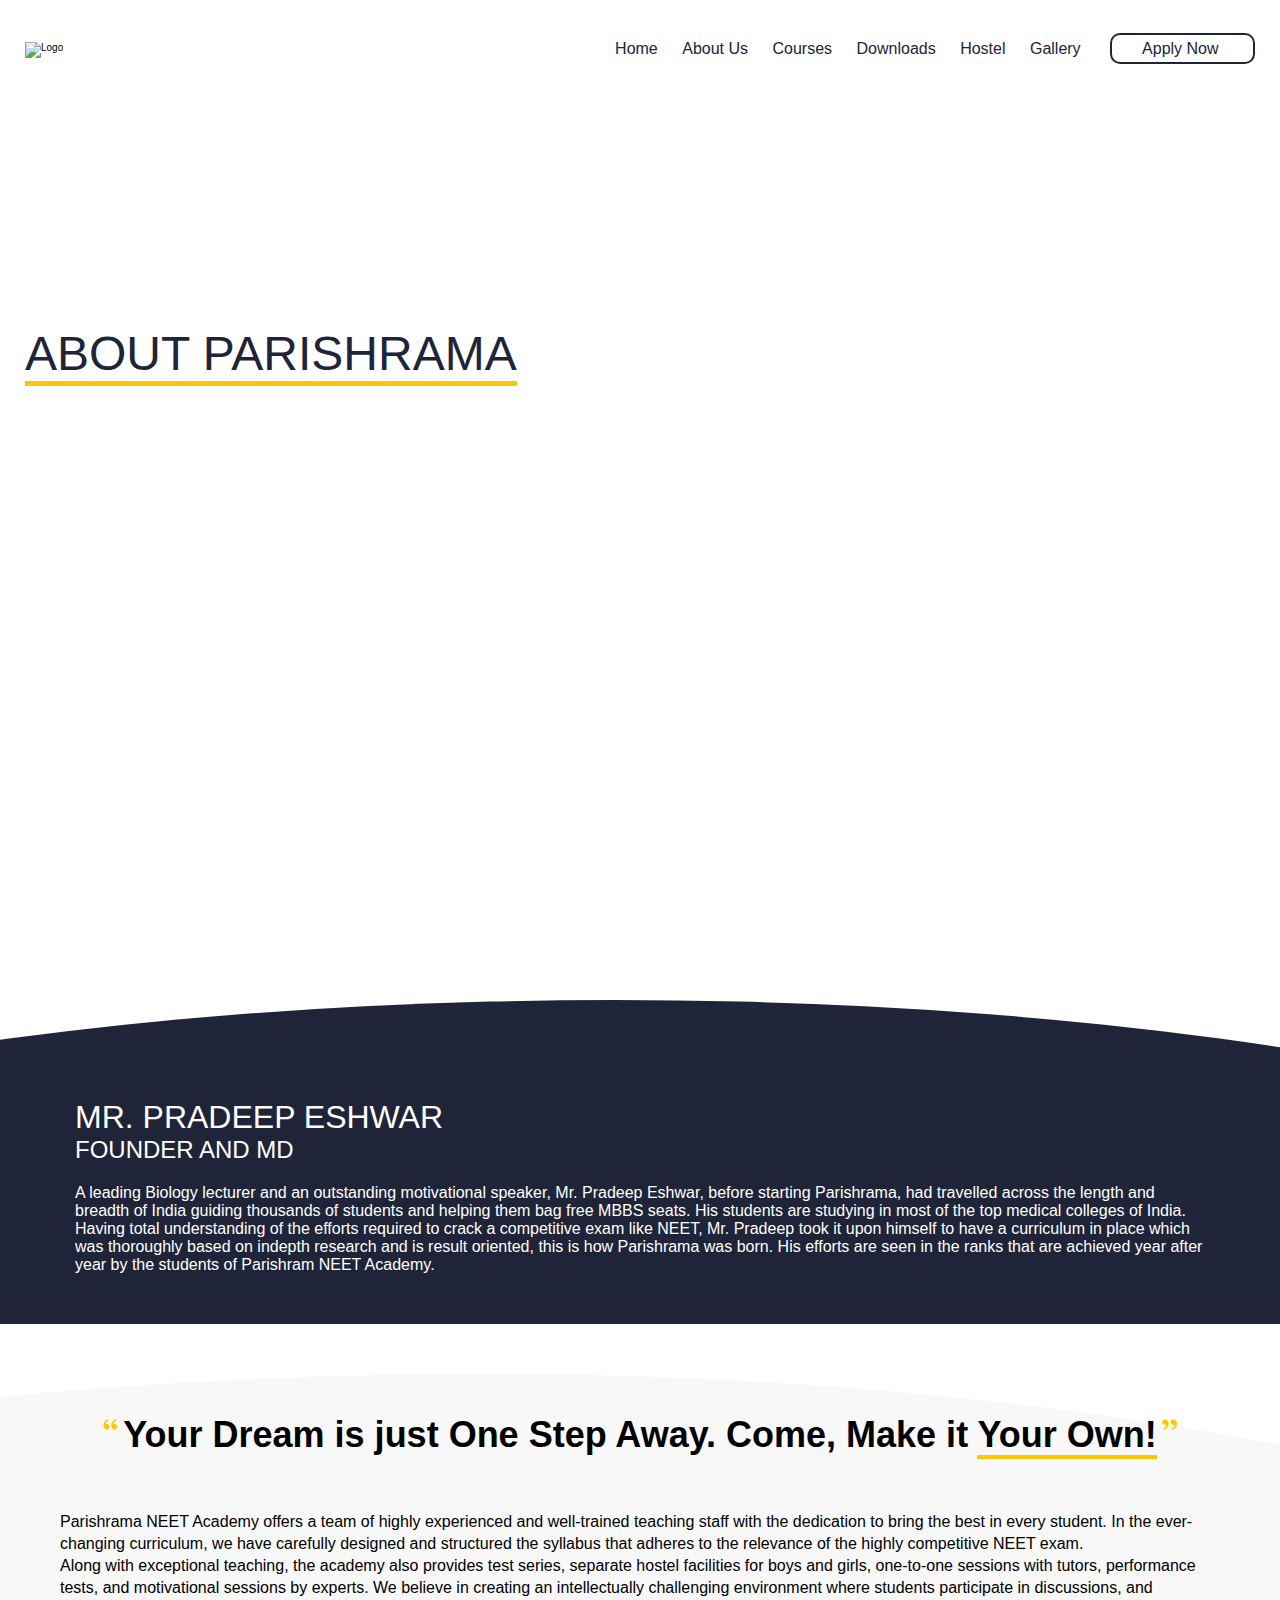
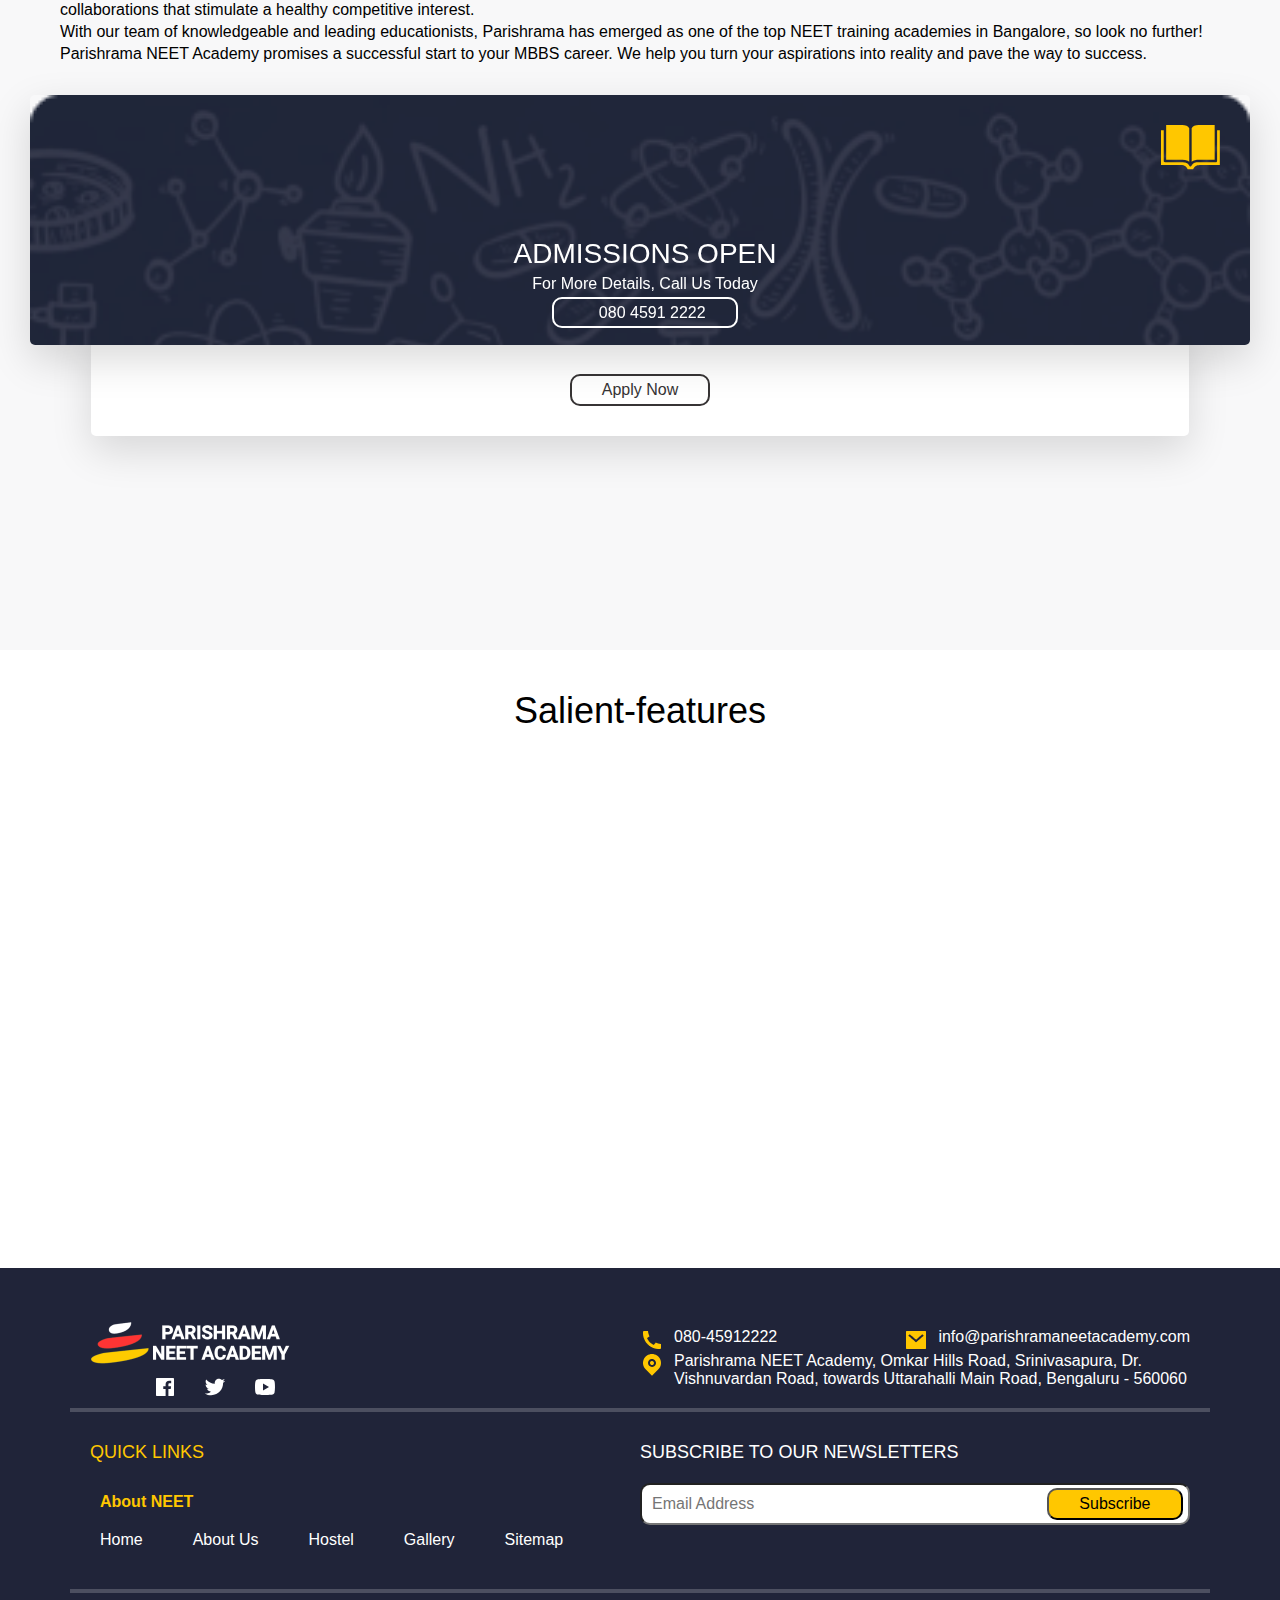
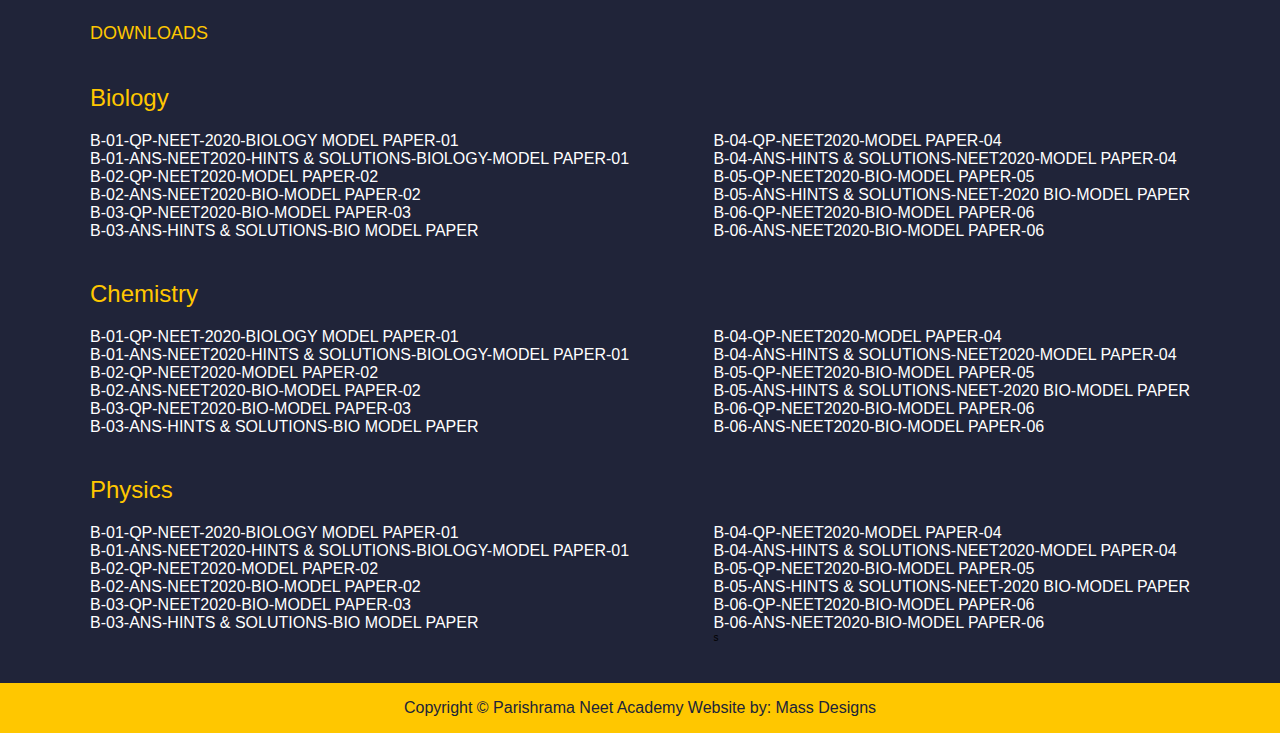
==== commit 925afc63: "merging changes" ====
--- a/about.html
+++ b/about.html
@@ -69,7 +69,7 @@
     </section>
 
     <section class="section-about" id="section-about">
-      <div class="section-about__container container">
+      <div class="section-about__container container reveal fade-bottom-fast">
         <h1 class="heading section-about__heading section-about__heading--intro">
           <span>Knowledge</span>  is the first step to greatness!
         </h1>
@@ -97,7 +97,7 @@
       <div class="container">
         <div class="row">
           <div class="col-sm-12 col-md-6 col-lg-4 d-flex align-items-center">
-            <img src="./img/founderImage.png" alt="image">
+            <img src="./img/founderImage.png" alt="image" class=" reveal fade-left">
           </div>
 
           <div class="section-founder__text col-sm-12 col-md-6 col-lg-8">
@@ -184,7 +184,7 @@
           </h1>
 
           <div class="row section-salient__text">
-            <div class="col-md-6 col-sm-12">
+            <div class="col-md-6 col-sm-12  reveal fade-left">
               <p>Motivational talks by experts</p>
               <p>One-to-one doubt-clarification session</p>
               <p>Regular assessment of assignments, and project work</p>
@@ -192,7 +192,7 @@
               <p>Exclusive workshop by the faculty from Kota</p>
               <p>Exclusive workshop by the faculty from Kota</p>
             </div>
-            <div class="col-md-6 col-sm-12 ">
+            <div class="col-md-6 col-sm-12  reveal fade-right">
               <p>Motivational talks by experts</p>
               <p>One-to-one doubt-clarification session</p>
               <p>Regular assessment of assignments, and project work</p>
@@ -459,6 +459,7 @@
 
   <script src="js/jquery.js"></script>
   <script src="js/owl.carousel.min.js"></script>
+  <script src = "js/animation.js"></script>
   <script src="script.js"></script>
 </body>
 
--- a/scss/main.css
+++ b/scss/main.css
@@ -11,6 +11,123 @@
 -big-desktop
 1em = 16px
 */
+.reveal {
+  position: relative;
+  opacity: 0;
+}
+
+.reveal.active {
+  opacity: 1;
+}
+
+.active.fade-bottom {
+  -webkit-animation: fade-bottom 1s ease-in;
+          animation: fade-bottom 1s ease-in;
+}
+
+.active.fade-bottom-fast {
+  -webkit-animation: fade-bottom 1s ease-in;
+          animation: fade-bottom 1s ease-in;
+}
+
+.active.fade-left {
+  -webkit-animation: fade-left 0.8s ease-in;
+          animation: fade-left 0.8s ease-in;
+}
+
+.active.fade-right {
+  -webkit-animation: fade-right 1s ease-in;
+          animation: fade-right 1s ease-in;
+}
+
+.active.fade-left-slow {
+  -webkit-animation: fade-left 1.2s ease-in;
+          animation: fade-left 1.2s ease-in;
+}
+
+.active.fade-right-slow {
+  -webkit-animation: fade-right 1.2s ease-in;
+          animation: fade-right 1.2s ease-in;
+}
+
+@-webkit-keyframes fade-bottom {
+  0% {
+    -webkit-transform: translateY(50px);
+            transform: translateY(50px);
+    opacity: 0;
+  }
+  100% {
+    -webkit-transform: translateY(0);
+            transform: translateY(0);
+    opacity: 1;
+  }
+}
+
+@keyframes fade-bottom {
+  0% {
+    -webkit-transform: translateY(50px);
+            transform: translateY(50px);
+    opacity: 0;
+  }
+  100% {
+    -webkit-transform: translateY(0);
+            transform: translateY(0);
+    opacity: 1;
+  }
+}
+
+@-webkit-keyframes fade-left {
+  0% {
+    -webkit-transform: translateX(-100px);
+            transform: translateX(-100px);
+    opacity: 0;
+  }
+  100% {
+    -webkit-transform: translateX(0);
+            transform: translateX(0);
+    opacity: 1;
+  }
+}
+
+@keyframes fade-left {
+  0% {
+    -webkit-transform: translateX(-100px);
+            transform: translateX(-100px);
+    opacity: 0;
+  }
+  100% {
+    -webkit-transform: translateX(0);
+            transform: translateX(0);
+    opacity: 1;
+  }
+}
+
+@-webkit-keyframes fade-right {
+  0% {
+    -webkit-transform: translateX(100px);
+            transform: translateX(100px);
+    opacity: 0;
+  }
+  100% {
+    -webkit-transform: translateX(0);
+            transform: translateX(0);
+    opacity: 1;
+  }
+}
+
+@keyframes fade-right {
+  0% {
+    -webkit-transform: translateX(100px);
+            transform: translateX(100px);
+    opacity: 0;
+  }
+  100% {
+    -webkit-transform: translateX(0);
+            transform: translateX(0);
+    opacity: 1;
+  }
+}
+
 *,
 *::after,
 *::before {
@@ -694,13 +811,15 @@
   -webkit-box-align: center;
       -ms-flex-align: center;
           align-items: center;
+  -ms-flex-wrap: wrap;
+      flex-wrap: wrap;
+  padding-top: 3rem;
 }
 
 .footer__contact--phone, .footer__contact--mail {
   display: -webkit-box;
   display: -ms-flexbox;
   display: flex;
-  margin-top: 3rem;
 }
 
 .footer__contact--icon {
@@ -1085,6 +1204,7 @@
 
 .section-hero__content {
   height: 100%;
+  padding-left: 4rem;
 }
 
 .section-hero__content--header {
@@ -2848,6 +2968,7 @@
   background: url(/img/downloadHeroImage.png);
   background-size: cover;
   background-repeat: no-repeat;
+  background-position: center;
 }
 
 .section-hero-download__container {
@@ -2899,11 +3020,11 @@
   margin-bottom: 7rem;
 }
 
-.section-downloads-download__container span {
+.section-downloads-download__container > h3 > span {
   position: relative;
 }
 
-.section-downloads-download__container span::after {
+.section-downloads-download__container > h3 > span::after {
   display: inline-block;
   position: absolute;
   top: 100%;
@@ -3030,6 +3151,11 @@
   width: 1.6rem;
 }
 
+.section-downloads-download-item-detail p > span {
+  font-size: 1.2rem;
+  font-weight: 500;
+}
+
 .section-downloads-download-item-link {
   display: -webkit-box;
   display: -ms-flexbox;
@@ -3048,19 +3174,14 @@
 .section-downloads-download-new {
   background-color: #ffc700;
   border-radius: 5px;
-}
-
-.section-downloads-download-new > p {
-  font-size: 1.2rem;
-  font-weight: 500;
-}
-
-.section-downloads-download-jumpto {
-  position: relative;
+  padding: 0 2px;
+}
+
+.section-downloads-download .section-downloads-download-jumpto {
   height: 100%;
 }
 
-.section-downloads-download-jumpto__container {
+.section-downloads-download .section-downloads-download-jumpto__container {
   display: -webkit-box;
   display: -ms-flexbox;
   display: flex;
@@ -3073,12 +3194,12 @@
 }
 
 @media only screen and (max-width: 48em) {
-  .section-downloads-download-jumpto__container {
+  .section-downloads-download .section-downloads-download-jumpto__container {
     margin: 0rem 0rem 3rem 0rem;
   }
 }
 
-.section-downloads-download-jumpto__container a {
+.section-downloads-download .section-downloads-download-jumpto__container a {
   padding: 0.5rem;
   font-size: 1.6rem;
   font-weight: 500;
@@ -3086,7 +3207,7 @@
   position: relative;
 }
 
-.section-downloads-download-jumpto__container a::before {
+.section-downloads-download .section-downloads-download-jumpto__container a::before {
   content: "";
   position: absolute;
   background-image: url(/img/triangleBullet.svg);
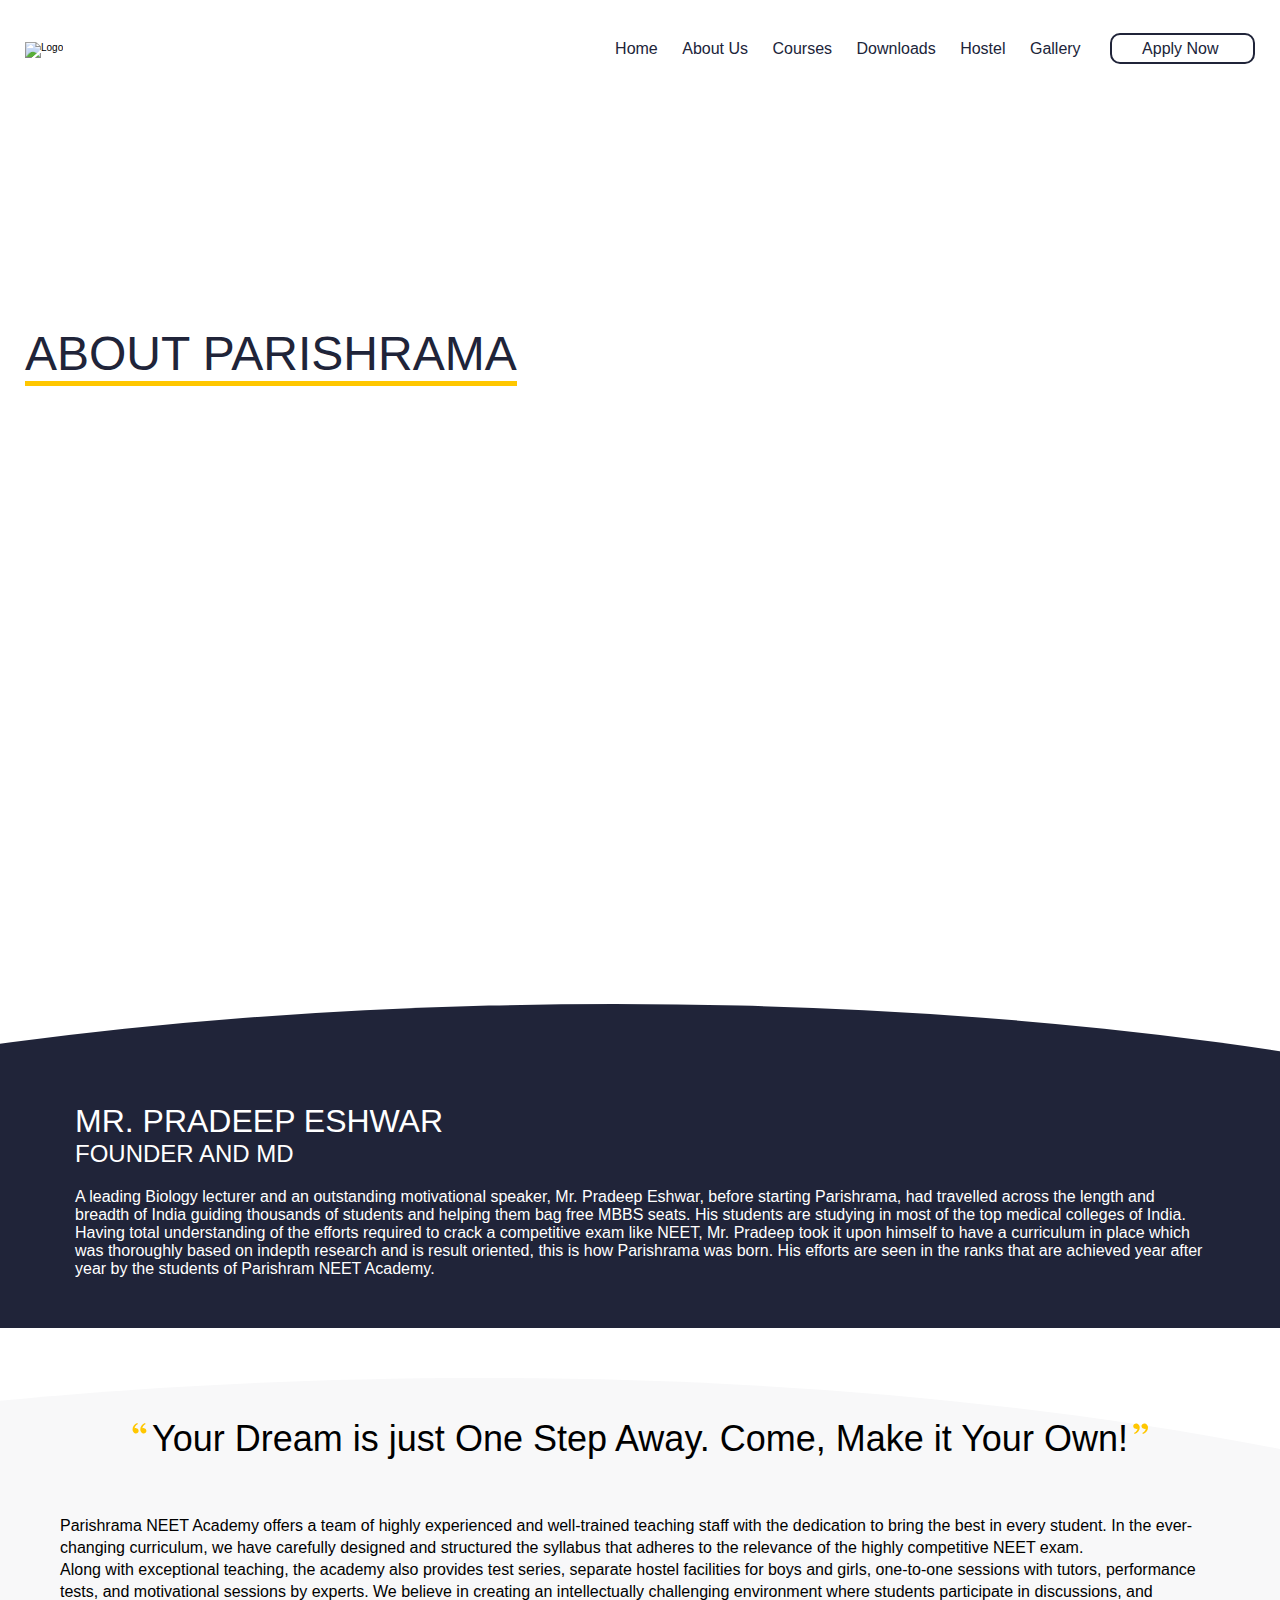
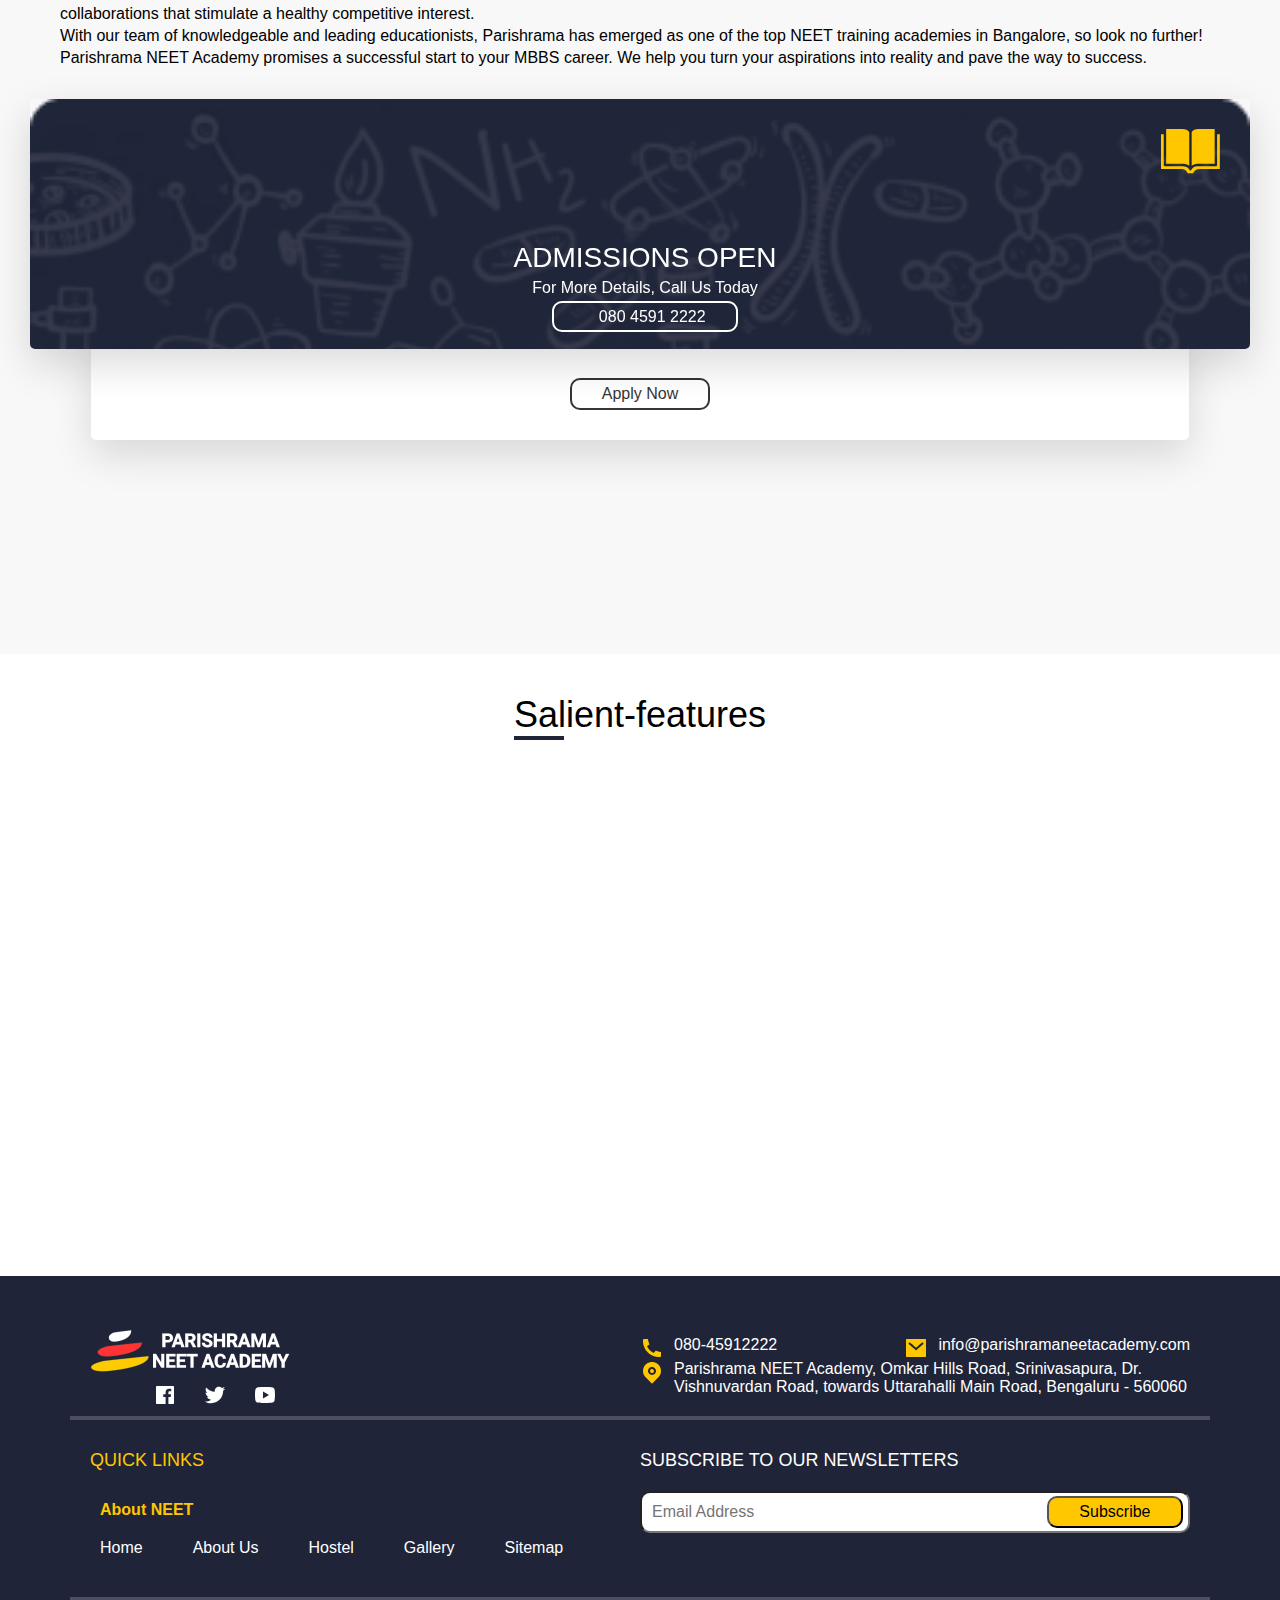
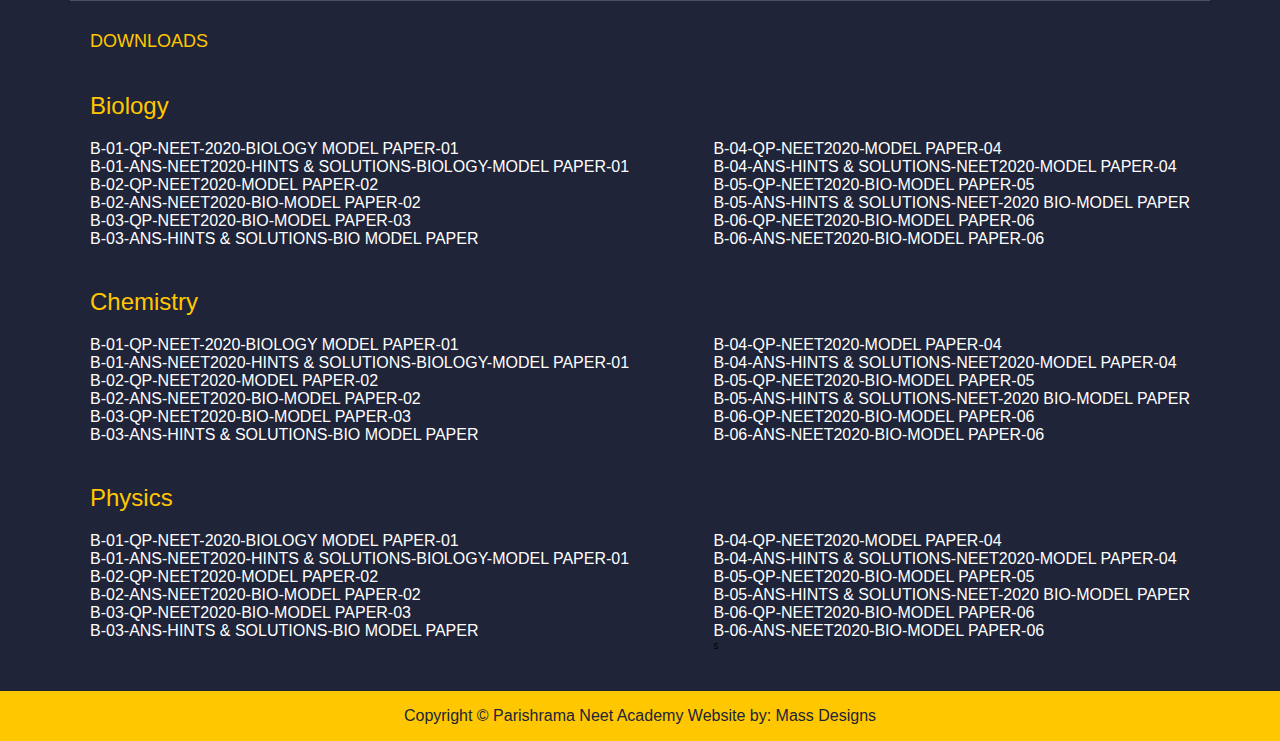
==== commit 1c01684b: "final commit" ====
--- a/about.html
+++ b/about.html
@@ -11,7 +11,7 @@
     integrity="sha384-1BmE4kWBq78iYhFldvKuhfTAU6auU8tT94WrHftjDbrCEXSU1oBoqyl2QvZ6jIW3" crossorigin="anonymous" />
   <link rel="stylesheet" href="css/owl.carousel.css" />
   <link rel="stylesheet" href="css/icon-font.css" />
-  <link rel="stylesheet" href="scss/main.css" />
+  <link rel="stylesheet" href="css/style.css" />
   <link rel="shortcut icon" type="image/png" href="img/favicon.png" />
 
   <title>Parishrama</title>
@@ -71,7 +71,7 @@
     <section class="section-about" id="section-about">
       <div class="section-about__container container reveal fade-bottom-fast">
         <h1 class="heading section-about__heading section-about__heading--intro">
-          <span>Knowledge</span>  is the first step to greatness!
+          <span>Knowledge</span> is the first step to greatness!
         </h1>
 
         <div class="section-about__text-container">
@@ -123,7 +123,8 @@
         <div class="section-features__header">
           <img src="./img/quotesOpen.svg" class="section-features__quotes section-features__quotes--open">
           <h1 class="heading heading-subtertiary section-about__heading mb-3">
-            Your Dream is just One Step Away. Come, Make it <span class="heading heading-subtertiary section-about__heading">Your&nbsp;Own!</span> 
+            Your Dream is just One Step Away. Come, Make it <span
+              class="heading heading-subtertiary section-about__heading">Your&nbsp;Own!</span>
           </h1>
           <img src="./img/quotesOpen.svg" class="section-features__quotes section-features__quotes--close">
         </div>
@@ -459,7 +460,7 @@
 
   <script src="js/jquery.js"></script>
   <script src="js/owl.carousel.min.js"></script>
-  <script src = "js/animation.js"></script>
+  <script src="js/animation.js"></script>
   <script src="script.js"></script>
 </body>
 
--- a/css/style.css
+++ b/css/style.css
@@ -0,0 +1,3346 @@
+/*
+0-600px:        Phone
+600-900px:      Tablet Potrait
+900-1200px:     Tablet Landscape
+1200-1800px:    Desktop
+1800px +:       Big Desktop
+breakpoint argument choices:
+-phone
+-tab-port
+-tab-land
+-big-desktop
+1em = 16px
+*/
+.reveal {
+  position: relative;
+  opacity: 0;
+}
+
+.reveal.active {
+  opacity: 1;
+}
+
+.active.fade-bottom {
+  -webkit-animation: fade-bottom 1s ease-in;
+  animation: fade-bottom 1s ease-in;
+}
+
+.active.fade-bottom-fast {
+  -webkit-animation: fade-bottom 1s ease-in;
+  animation: fade-bottom 1s ease-in;
+}
+
+.active.fade-left {
+  -webkit-animation: fade-left 0.8s ease-in;
+  animation: fade-left 0.8s ease-in;
+}
+
+.active.fade-right {
+  -webkit-animation: fade-right 1s ease-in;
+  animation: fade-right 1s ease-in;
+}
+
+.active.fade-left-slow {
+  -webkit-animation: fade-left 1.2s ease-in;
+  animation: fade-left 1.2s ease-in;
+}
+
+.active.fade-right-slow {
+  -webkit-animation: fade-right 1.2s ease-in;
+  animation: fade-right 1.2s ease-in;
+}
+
+@-webkit-keyframes fade-bottom {
+  0% {
+    -webkit-transform: translateY(50px);
+    transform: translateY(50px);
+    opacity: 0;
+  }
+  100% {
+    -webkit-transform: translateY(0);
+    transform: translateY(0);
+    opacity: 1;
+  }
+}
+
+@keyframes fade-bottom {
+  0% {
+    -webkit-transform: translateY(50px);
+    transform: translateY(50px);
+    opacity: 0;
+  }
+  100% {
+    -webkit-transform: translateY(0);
+    transform: translateY(0);
+    opacity: 1;
+  }
+}
+
+@-webkit-keyframes fade-left {
+  0% {
+    -webkit-transform: translateX(-100px);
+    transform: translateX(-100px);
+    opacity: 0;
+  }
+  100% {
+    -webkit-transform: translateX(0);
+    transform: translateX(0);
+    opacity: 1;
+  }
+}
+
+@keyframes fade-left {
+  0% {
+    -webkit-transform: translateX(-100px);
+    transform: translateX(-100px);
+    opacity: 0;
+  }
+  100% {
+    -webkit-transform: translateX(0);
+    transform: translateX(0);
+    opacity: 1;
+  }
+}
+
+@-webkit-keyframes fade-right {
+  0% {
+    -webkit-transform: translateX(100px);
+    transform: translateX(100px);
+    opacity: 0;
+  }
+  100% {
+    -webkit-transform: translateX(0);
+    transform: translateX(0);
+    opacity: 1;
+  }
+}
+
+@keyframes fade-right {
+  0% {
+    -webkit-transform: translateX(100px);
+    transform: translateX(100px);
+    opacity: 0;
+  }
+  100% {
+    -webkit-transform: translateX(0);
+    transform: translateX(0);
+    opacity: 1;
+  }
+}
+
+*,
+*::after,
+*::before {
+  margin: 0;
+  padding: 0;
+  -webkit-box-sizing: inherit;
+  box-sizing: inherit;
+}
+
+html {
+  font-size: 62.5%;
+}
+
+@media only screen and (max-width: 62em) {
+  html {
+    font-size: 56.25%;
+  }
+}
+
+@media only screen and (max-width: 48em) {
+  html {
+    font-size: 50%;
+  }
+}
+
+@media only screen and (min-width: 112.5em) {
+  html {
+    font-size: 75%;
+  }
+}
+
+body {
+  -webkit-box-sizing: border-box;
+  box-sizing: border-box;
+}
+
+.container {
+  padding-right: 2.5rem;
+  padding-left: 2.5rem;
+  margin-right: auto;
+  margin-left: auto;
+  height: 100%;
+  max-width: 100%;
+}
+
+@media (min-width: 1400px) {
+  .container {
+    max-width: 1360px !important;
+  }
+}
+
+hr {
+  width: 100%;
+  margin-right: auto;
+  margin-left: auto;
+  color: #ffffff;
+  border: 2px solid rgba(255, 255, 255, 0.2);
+}
+
+a {
+  text-decoration: none;
+  -webkit-transition: all 0.3s;
+  transition: all 0.3s;
+}
+
+p {
+  font-size: 1.6rem;
+}
+
+body {
+  font-family: "Roboto", sans-serif;
+  font-weight: 300;
+}
+
+.heading-primary {
+  color: #373435;
+  text-transform: uppercase;
+  display: block;
+  font-size: 4.8rem;
+  font-weight: 500;
+}
+
+.heading-secondary {
+  font-size: 4.2rem;
+  text-transform: uppercase;
+  font-weight: 500;
+  color: #373435;
+}
+
+.paragraph {
+  font-size: 1.6rem;
+  color: #373435;
+}
+
+.heading-tertiary {
+  font-size: 1.8rem;
+  font-weight: 500;
+  text-transform: uppercase;
+}
+
+.heading-tertiary--yellow {
+  color: #ffc700;
+}
+
+.heading-tertiary--white {
+  color: #ffffff;
+}
+
+.heading-subtertiary {
+  font-size: 2.4rem;
+  font-weight: 300;
+}
+
+.heading-subtertiary--yellow {
+  color: #ffc700;
+}
+
+.heading-subtertiary--white {
+  color: #ffffff;
+}
+
+.heading-bigger {
+  font-size: 2.4rem;
+  font-weight: 500;
+}
+
+.text-yellow {
+  color: #ffc700;
+}
+
+li {
+  list-style: none;
+  margin: 0;
+  padding: 0;
+}
+
+ul {
+  margin: 0;
+  padding: 0;
+}
+
+.mr-0 {
+  margin-right: 0 !important;
+}
+
+.pr-0 {
+  padding-right: 0 !important;
+}
+
+.u-margin-bottom-huge {
+  margin-bottom: 5rem !important;
+}
+
+.u-margin-bottom-big {
+  margin-bottom: 4rem !important;
+}
+
+.u-margin-bottom-small {
+  margin-bottom: 2rem !important;
+}
+
+.u-margin-top-big {
+  margin-top: 5rem !important;
+}
+
+.u-margin-top-medium {
+  margin-top: 3rem !important;
+}
+
+.border-none {
+  border: none !important;
+}
+
+.owl-dots {
+  text-align: center;
+}
+
+.owl-dots .owl-dot {
+  height: 1rem;
+  width: 1rem;
+  margin: 5px;
+  background: #373435 !important;
+  border-radius: 5px;
+  -webkit-transition: all 0.3s;
+  transition: all 0.3s;
+}
+
+.owl-dots .owl-dot.active {
+  background: #ffc700 !important;
+  width: 2rem;
+}
+
+.btn,
+.btn:link,
+.btn:visited {
+  padding: 0.5rem 3rem;
+  border-radius: 1rem;
+  font-size: 1.6rem;
+  text-align: center;
+  font-weight: 500;
+  background: none;
+  cursor: pointer;
+}
+
+.btn--blue-outline {
+  color: #202439;
+  border: 2px solid #202439;
+  -webkit-transition: all 0.3s;
+  transition: all 0.3s;
+}
+
+.btn--blue-outline > img {
+  width: 0;
+  -webkit-transition: all 0.3s;
+  transition: all 0.3s;
+}
+
+.btn--blue-outline:hover {
+  background: #ffc700;
+  color: #202439;
+  padding-left: 2rem;
+  padding-right: 2rem;
+  border: 2px solid #ffc700;
+}
+
+.btn--blue-outline:hover > img {
+  width: 1.5rem;
+  margin-left: 0.5rem;
+}
+
+.btn--grey-outline {
+  color: #373435;
+  border: 2px solid #373435;
+  padding: 0.5rem 2rem;
+}
+
+.btn--grey-outline:hover {
+  color: #373435;
+  background: #ffc700;
+  border: 2px solid #ffc700;
+}
+
+.btn--white-outline {
+  border: 2px solid #fff;
+  color: #fff;
+  padding: 0.5rem 2rem;
+}
+
+.btn--white-outline:hover {
+  color: #fff;
+}
+
+.btn-search,
+.btn-search:link,
+.btn-search:visited {
+  padding: 0.5rem 2rem;
+  border-radius: 0.5rem;
+  font-size: 1.2rem;
+  text-align: center;
+  font-weight: 500;
+  background-color: #ffc700;
+  cursor: pointer;
+  color: #202439;
+}
+
+@media only screen and (max-width: 62em) {
+  .btn-search,
+  .btn-search:link,
+  .btn-search:visited {
+    padding: 0.5rem 3rem;
+    border-radius: 1rem;
+    font-size: 1.6rem;
+  }
+}
+
+.card {
+  position: relative;
+  display: -webkit-box;
+  display: -ms-flexbox;
+  display: flex;
+  -webkit-box-align: center;
+  -ms-flex-align: center;
+  align-items: center;
+}
+
+.card--up {
+  width: 100%;
+  height: 100%;
+  -webkit-backface-visibility: hidden;
+  backface-visibility: hidden;
+  background-size: cover;
+  position: absolute;
+  display: contents;
+  border-radius: 0.5rem;
+  overflow: hidden;
+  top: 0;
+  z-index: 10;
+  padding: 2rem;
+  -webkit-box-shadow: 0 1.5rem 4rem rgba(0, 0, 0, 0.15);
+  box-shadow: 0 1.5rem 4rem rgba(0, 0, 0, 0.15);
+}
+
+.card--up__textbox {
+  padding-left: 1rem;
+}
+
+.card--up__text {
+  color: #ffffff;
+  font-weight: 500;
+  font-size: 2.8rem;
+  margin-bottom: 0;
+}
+
+.card--up__icon--container {
+  margin-top: 1rem;
+  margin-right: 1rem;
+  display: inline-block;
+  -ms-flex-item-align: end;
+  align-self: flex-end;
+}
+
+.card--up__icon--container img {
+  height: 100%;
+}
+
+.card--down {
+  display: -webkit-box;
+  display: -ms-flexbox;
+  display: flex;
+  -webkit-box-orient: vertical;
+  -webkit-box-direction: normal;
+  -ms-flex-direction: column;
+  flex-direction: column;
+  -webkit-box-align: center;
+  -ms-flex-align: center;
+  align-items: center;
+  -webkit-box-pack: center;
+  -ms-flex-pack: center;
+  justify-content: center;
+  width: 90%;
+  border-radius: 5px;
+  -webkit-box-shadow: 0 1.5rem 4rem #0002;
+  box-shadow: 0 1.5rem 4rem #0002;
+  -webkit-transition: all 0.5s;
+  transition: all 0.5s;
+  text-align: center;
+  padding: 3rem;
+  z-index: -1;
+  background-color: #ffffff;
+  position: absolute;
+  bottom: -9rem;
+}
+
+.card--down__textbox {
+  -webkit-transform: scale(0);
+  transform: scale(0);
+  display: block;
+  position: relative;
+  text-align: center;
+}
+
+.card--down__text {
+  font-size: 1.6rem;
+  color: #000000;
+  font-weight: 400;
+  text-align: center;
+}
+
+.card--down a {
+  margin-top: 2rem;
+}
+
+.card:hover .card--down {
+  height: 100%;
+  bottom: -100%;
+}
+
+.card:hover .card--down__textbox {
+  -webkit-transform: scale(1);
+  transform: scale(1);
+}
+
+.course-card {
+  position: relative;
+  display: -webkit-box;
+  display: -ms-flexbox;
+  display: flex;
+  -webkit-box-align: center;
+  -ms-flex-align: center;
+  align-items: center;
+  min-height: 25rem;
+  margin-bottom: 28rem;
+}
+
+.course-card--up {
+  background-image: url("../img/courseCardBackground.png");
+  display: -webkit-box;
+  display: -ms-flexbox;
+  display: flex;
+  -webkit-box-orient: vertical;
+  -webkit-box-direction: reverse;
+  -ms-flex-direction: column-reverse;
+  flex-direction: column-reverse;
+  -webkit-box-pack: justify;
+  -ms-flex-pack: justify;
+  justify-content: space-between;
+  width: 100%;
+  height: 100%;
+  -webkit-backface-visibility: hidden;
+  backface-visibility: hidden;
+  background-size: cover;
+  position: absolute;
+  border-radius: 0.5rem;
+  overflow: hidden;
+  top: 0;
+  z-index: 10;
+  padding: 2rem;
+  -webkit-box-shadow: 0 1.5rem 4rem rgba(0, 0, 0, 0.15);
+  box-shadow: 0 1.5rem 4rem rgba(0, 0, 0, 0.15);
+}
+
+.course-card--up__textbox {
+  padding-left: 1rem;
+}
+
+.course-card--up__text {
+  color: #ffffff;
+  font-weight: 500;
+  font-size: 2.8rem;
+  margin-bottom: 0;
+}
+
+.course-card--up__icon--container {
+  margin-top: 1rem;
+  margin-right: 1rem;
+  display: inline-block;
+  -ms-flex-item-align: end;
+  align-self: flex-end;
+}
+
+.course-card--up__icon--container img {
+  height: 100%;
+}
+
+.course-card--down {
+  display: -webkit-box;
+  display: -ms-flexbox;
+  display: flex;
+  -webkit-box-orient: vertical;
+  -webkit-box-direction: normal;
+  -ms-flex-direction: column;
+  flex-direction: column;
+  -webkit-box-align: center;
+  -ms-flex-align: center;
+  align-items: center;
+  -webkit-box-pack: center;
+  -ms-flex-pack: center;
+  justify-content: center;
+  width: 90%;
+  border-radius: 5px;
+  -webkit-box-shadow: 0 1.5rem 4rem #0002;
+  box-shadow: 0 1.5rem 4rem #0002;
+  -webkit-transition: all 0.5s;
+  transition: all 0.5s;
+  text-align: center;
+  padding: 3rem;
+  z-index: -1;
+  background-color: #ffffff;
+  position: absolute;
+  bottom: -9rem;
+  left: 50%;
+  -webkit-transform: translate(-50%, 0);
+  transform: translate(-50%, 0);
+}
+
+.course-card--down__textbox {
+  -webkit-transform: scale(0);
+  transform: scale(0);
+  display: block;
+  position: relative;
+  text-align: center;
+}
+
+.course-card--down__text {
+  font-size: 1.6rem;
+  color: #000000;
+  font-weight: 400;
+  text-align: center;
+}
+
+.course-card--down a {
+  margin-top: 2rem;
+}
+
+.course-card:hover .course-card--down {
+  height: 100%;
+  bottom: -100%;
+}
+
+.course-card:hover .course-card--down__textbox {
+  -webkit-transform: scale(1);
+  transform: scale(1);
+}
+
+.admission-card {
+  position: relative;
+  display: -webkit-box;
+  display: -ms-flexbox;
+  display: flex;
+  -webkit-box-align: center;
+  -ms-flex-align: center;
+  align-items: center;
+}
+
+.admission-card--up {
+  width: 100%;
+  height: 100%;
+  -webkit-backface-visibility: hidden;
+  backface-visibility: hidden;
+  background-size: cover;
+  position: absolute;
+  display: contents;
+  border-radius: 0.5rem;
+  overflow: hidden;
+  top: 0;
+  z-index: 5;
+  padding: 2rem;
+  -webkit-box-shadow: 0 1.5rem 4rem rgba(0, 0, 0, 0.15);
+  box-shadow: 0 1.5rem 4rem rgba(0, 0, 0, 0.15);
+}
+
+.admission-card--up__textbox {
+  padding-left: 1rem;
+}
+
+.admission-card--up__text {
+  color: #ffffff;
+  font-weight: 500;
+  font-size: 2.8rem;
+  margin-bottom: 0;
+}
+
+.admission-card--up__icon--container {
+  margin-top: 1rem;
+  margin-right: 1rem;
+  display: inline-block;
+  -ms-flex-item-align: end;
+  align-self: flex-end;
+}
+
+.admission-card--up__icon--container img {
+  height: 100%;
+}
+
+.admission-card--down {
+  display: -webkit-box;
+  display: -ms-flexbox;
+  display: flex;
+  -webkit-box-orient: vertical;
+  -webkit-box-direction: normal;
+  -ms-flex-direction: column;
+  flex-direction: column;
+  -webkit-box-align: center;
+  -ms-flex-align: center;
+  align-items: center;
+  -webkit-box-pack: center;
+  -ms-flex-pack: center;
+  justify-content: center;
+  width: 90%;
+  border-radius: 5px;
+  -webkit-box-shadow: 0 1.5rem 4rem #0002;
+  box-shadow: 0 1.5rem 4rem #0002;
+  -webkit-transition: all 0.5s;
+  transition: all 0.5s;
+  text-align: center;
+  padding: 3rem;
+  background-color: #ffffff;
+  position: relative;
+  bottom: -16rem;
+  left: 50%;
+  -webkit-transform: translate(-50%, 0);
+  transform: translate(-50%, 0);
+}
+
+.admission-card--down__textbox {
+  -webkit-transform: scale(0);
+  transform: scale(0);
+  display: block;
+  position: relative;
+  text-align: center;
+}
+
+.admission-card--down__text {
+  font-size: 1.6rem;
+  color: #000000;
+  font-weight: 400;
+  text-align: center;
+}
+
+.admission-card--down a {
+  margin-top: 2rem;
+}
+
+@media (max-width: 990px) {
+  .card--down {
+    height: 100%;
+    bottom: -100%;
+  }
+  .card--down__textbox {
+    -webkit-transform: scale(1);
+    transform: scale(1);
+  }
+}
+
+.blog__card {
+  min-height: 21rem;
+  margin: 1rem auto;
+  display: -webkit-box;
+  display: -ms-flexbox;
+  display: flex;
+  -webkit-box-orient: vertical;
+  -webkit-box-direction: normal;
+  -ms-flex-direction: column;
+  flex-direction: column;
+  -webkit-box-align: center;
+  -ms-flex-align: center;
+  align-items: center;
+}
+
+.blog__card--up {
+  width: 100%;
+  height: 100%;
+  -webkit-backface-visibility: hidden;
+  backface-visibility: hidden;
+  background-size: cover;
+  border-radius: 0.5rem;
+  overflow: hidden;
+  top: 0;
+  z-index: 5;
+  -webkit-box-shadow: 0 1.5rem 4rem rgba(0, 0, 0, 0.15);
+  box-shadow: 0 1.5rem 4rem rgba(0, 0, 0, 0.15);
+  display: -webkit-box;
+  display: -ms-flexbox;
+  display: flex;
+  -webkit-box-orient: vertical;
+  -webkit-box-direction: reverse;
+  -ms-flex-direction: column-reverse;
+  flex-direction: column-reverse;
+  -webkit-box-pack: justify;
+  -ms-flex-pack: justify;
+  justify-content: space-between;
+}
+
+.blog__card--up img {
+  height: 100%;
+}
+
+.blog__card--down {
+  width: 100%;
+  height: auto;
+  border-radius: 5px;
+  padding: 2rem;
+  background-color: #ffffff;
+}
+
+.blog__card--heading-small {
+  padding: 1px;
+  font-size: 1.2rem;
+  font-weight: 300;
+  color: #373435;
+  text-transform: uppercase;
+}
+
+.blog__card--heading {
+  font-size: 1.8rem;
+  font-weight: 500;
+  color: #373435;
+}
+
+.blog__card--text {
+  font-size: 1.2rem;
+  font-weight: 300;
+  color: #373435;
+}
+
+.blog__card--user {
+  display: -webkit-box;
+  display: -ms-flexbox;
+  display: flex;
+  margin-top: 2rem;
+}
+
+.blog__card--user-name {
+  font-size: 1.8rem;
+  font-weight: 500;
+  color: #373435;
+  margin-bottom: 0rem;
+}
+
+.blog__card--user-date {
+  font-size: 1.2rem;
+  font-weight: 300;
+  color: #373435;
+}
+
+.blog__card--user-img {
+  min-height: 1.4rem;
+}
+
+.blog__card--user img {
+  height: 100%;
+  margin-right: 2rem;
+}
+
+.card--down__textbox-active {
+  -webkit-transform: scale(1);
+  transform: scale(1);
+}
+
+.card--down-active {
+  height: 100%;
+  bottom: -100%;
+}
+
+.footer__container {
+  background-color: #202439;
+  background-size: cover;
+  background-position: top;
+  position: relative;
+  padding: 1rem 7rem;
+}
+
+@media only screen and (max-width: 75em) {
+  .footer__container {
+    padding: 1rem 3rem;
+  }
+}
+
+.footer-newsletter {
+  max-width: 55rem;
+}
+
+.footer__top {
+  display: -webkit-box;
+  display: -ms-flexbox;
+  display: flex;
+  -webkit-box-align: center;
+  -ms-flex-align: center;
+  align-items: center;
+  -webkit-box-pack: justify;
+  -ms-flex-pack: justify;
+  justify-content: space-between;
+  margin: 2rem;
+}
+
+@media only screen and (max-width: 75em) {
+  .footer__top {
+    -webkit-box-orient: vertical;
+    -webkit-box-direction: normal;
+    -ms-flex-direction: column;
+    flex-direction: column;
+  }
+}
+
+.footer__logo {
+  height: 100%;
+}
+
+.footer__logo-container {
+  height: 6rem;
+  width: 100%;
+  max-width: 20rem;
+}
+
+@media only screen and (max-width: 75em) {
+  .footer__logo-container {
+    margin-bottom: 2rem;
+  }
+}
+
+.footer__logo--icon-container {
+  margin-left: 25%;
+  height: 2.4rem;
+  display: -webkit-box;
+  display: -ms-flexbox;
+  display: flex;
+  -webkit-box-align: center;
+  -ms-flex-align: center;
+  align-items: center;
+  -ms-flex-pack: distribute;
+  justify-content: space-around;
+}
+
+.footer__logo--icon-container img {
+  max-width: 2.4rem;
+}
+
+.footer__contact {
+  max-width: 55rem;
+}
+
+.footer__contact-container {
+  display: -webkit-box;
+  display: -ms-flexbox;
+  display: flex;
+  -webkit-box-pack: justify;
+  -ms-flex-pack: justify;
+  justify-content: space-between;
+  -webkit-box-align: center;
+  -ms-flex-align: center;
+  align-items: center;
+  -ms-flex-wrap: wrap;
+  flex-wrap: wrap;
+  padding-top: 3rem;
+}
+
+.footer__contact--phone,
+.footer__contact--mail {
+  display: -webkit-box;
+  display: -ms-flexbox;
+  display: flex;
+}
+
+.footer__contact--icon {
+  height: 2.4rem;
+  width: 2.4rem;
+  margin-right: 1rem;
+}
+
+.footer__contact--text {
+  font-size: 1.6rem;
+  font-weight: 400;
+  color: #ffffff;
+}
+
+.footer__contact--location {
+  width: 100%;
+  display: -webkit-box;
+  display: -ms-flexbox;
+  display: flex;
+}
+
+.footer__contact--location p {
+  font-size: 1.6rem;
+}
+
+.footer__middle {
+  margin: 3rem 2rem;
+  display: -webkit-box;
+  display: -ms-flexbox;
+  display: flex;
+  -webkit-box-pack: justify;
+  -ms-flex-pack: justify;
+  justify-content: space-between;
+}
+
+.footer__middle > div {
+  width: 100%;
+}
+
+@media only screen and (max-width: 75em) {
+  .footer__middle {
+    -webkit-box-orient: vertical;
+    -webkit-box-direction: normal;
+    -ms-flex-direction: column;
+    flex-direction: column;
+  }
+}
+
+.footer__navbar {
+  display: -webkit-box;
+  display: -ms-flexbox;
+  display: flex;
+  -ms-flex-wrap: wrap-reverse;
+  flex-wrap: wrap-reverse;
+  -webkit-box-align: center;
+  -ms-flex-align: center;
+  align-items: center;
+}
+
+@media only screen and (max-width: 75em) {
+  .footer__navbar {
+    margin-bottom: 4rem;
+  }
+}
+
+.footer__navbar-item {
+  list-style: none;
+  padding: 1rem;
+}
+
+.footer__navbar-item:not(:last-child) {
+  margin-right: 3rem;
+}
+
+@media only screen and (max-width: 75em) {
+  .footer__navbar-item {
+    margin-right: auto;
+  }
+}
+
+.footer__navbar-item a {
+  font-size: 1.6rem;
+  font-weight: 500;
+  color: #ffffff;
+  -webkit-transition: all 0.3s;
+  transition: all 0.3s;
+}
+
+.footer__navbar-item a:hover {
+  color: #ffc700;
+}
+
+.footer__navbar-item--yellow a {
+  color: #ffc700;
+  font-weight: 700;
+}
+
+.footer__search {
+  display: -webkit-box;
+  display: -ms-flexbox;
+  display: flex;
+  -webkit-box-pack: justify;
+  -ms-flex-pack: justify;
+  justify-content: space-between;
+  -webkit-box-align: center;
+  -ms-flex-align: center;
+  align-items: center;
+  position: relative;
+}
+
+.footer__search--container {
+  height: 4rem;
+  border-radius: 0.5rem;
+}
+
+.footer__search--text {
+  padding: 1rem;
+  font-size: 1.6rem;
+  font-weight: 400;
+  width: 100%;
+  border-radius: 1rem;
+  color: rgba(0, 0, 0, 0.3);
+}
+
+.footer__search--btn {
+  position: absolute;
+  background: #ffc700;
+  right: 0.75rem;
+}
+
+.footer__bottom {
+  margin: 3rem 2rem;
+}
+
+.footer__bottom--list-container {
+  display: -webkit-box;
+  display: -ms-flexbox;
+  display: flex;
+  -webkit-box-pack: justify;
+  -ms-flex-pack: justify;
+  justify-content: space-between;
+  -ms-flex-wrap: wrap;
+  flex-wrap: wrap;
+  margin: auto;
+}
+
+@media only screen and (max-width: 75em) {
+  .footer__bottom--list-container {
+    -webkit-box-orient: vertical;
+    -webkit-box-direction: normal;
+    -ms-flex-direction: column;
+    flex-direction: column;
+  }
+}
+
+.footer__bottom--list-item a {
+  font-size: 1.6rem;
+  font-weight: 400;
+  color: #ffffff;
+  -webkit-transition: all 0.3s;
+  transition: all 0.3s;
+}
+
+.footer__bottom--list-item a:hover {
+  color: #ffc700;
+}
+
+.footer__copyright {
+  height: 5rem;
+  background-color: #ffc700;
+  display: -webkit-box;
+  display: -ms-flexbox;
+  display: flex;
+  -webkit-box-align: center;
+  -ms-flex-align: center;
+  align-items: center;
+  -webkit-box-pack: center;
+  -ms-flex-pack: center;
+  justify-content: center;
+}
+
+.footer__copyright p,
+.footer__copyright a {
+  font-size: 1.6rem;
+  font-weight: 400;
+  color: #202439;
+  text-align: center;
+  margin: 0;
+}
+
+.header {
+  height: 10rem;
+  background-size: cover;
+  background-position: top;
+  background: #fff;
+  -webkit-transition: all 0.3s;
+  transition: all 0.3s;
+  z-index: 999;
+}
+
+.header-fixed {
+  position: fixed;
+  top: 0;
+  width: 100%;
+  -webkit-box-shadow: 0 0 1rem #0003;
+  box-shadow: 0 0 1rem #0003;
+}
+
+.header .container {
+  display: -webkit-box;
+  display: -ms-flexbox;
+  display: flex;
+  -webkit-box-align: center;
+  -ms-flex-align: center;
+  align-items: center;
+}
+
+.header__logo {
+  height: 100%;
+}
+
+.header__logo-container {
+  height: 6.4rem;
+  width: 100%;
+  max-width: 24rem;
+}
+
+.header__navbar {
+  display: -webkit-box;
+  display: -ms-flexbox;
+  display: flex;
+  -webkit-box-align: center;
+  -ms-flex-align: center;
+  align-items: center;
+}
+
+.header__navbar-container {
+  margin-left: auto;
+  display: -webkit-box;
+  display: -ms-flexbox;
+  display: flex;
+  -webkit-box-align: center;
+  -ms-flex-align: center;
+  align-items: center;
+}
+
+.header__navbar-item {
+  margin: 2rem 1.5rem;
+  padding: 1rem;
+  list-style: none;
+}
+
+.header__navbar-item a {
+  font-size: 1.6rem;
+  font-weight: 500;
+  color: #373435;
+}
+
+.nav {
+  width: 100%;
+  position: relative;
+  display: -webkit-box;
+  display: -ms-flexbox;
+  display: flex;
+  -webkit-box-pack: justify;
+  -ms-flex-pack: justify;
+  justify-content: space-between;
+  -webkit-box-align: center;
+  -ms-flex-align: center;
+  align-items: center;
+  z-index: 99;
+}
+
+.nav > .nav-header {
+  display: inline;
+}
+
+.nav > .nav-header > .nav-title {
+  display: inline-block;
+  font-size: 22px;
+  color: #fff;
+  padding: 1rem;
+}
+
+.nav > .nav-btn {
+  display: none;
+}
+
+.nav > .nav-links {
+  display: inline;
+  float: right;
+  font-size: 1.6rem;
+}
+
+.nav > .nav-links > a.link {
+  display: inline-block;
+  padding: 1rem;
+  text-decoration: none;
+  color: #202439;
+  border-bottom: 2px solid transparent;
+}
+
+.nav > .nav-links > a.link:hover,
+.nav > .nav-links > a.link.active {
+  border-bottom: 2px solid #ffc700;
+}
+
+.nav > #nav-check {
+  display: none;
+}
+
+@media (max-width: 1000px) {
+  .nav > .nav-btn {
+    display: inline-block;
+    position: absolute;
+    right: 0;
+    z-index: 100;
+  }
+  .nav > .nav-btn > label {
+    display: inline-block;
+    width: 50px;
+    height: 50px;
+    padding: 13px;
+    color: #202439;
+  }
+  .nav > .nav-btn > label:hover,
+  .nav #nav-check:checked ~ .nav-btn > label {
+    background-color: #efefef;
+  }
+  .nav > .nav-btn > label > span {
+    display: block;
+    width: 25px;
+    height: 10px;
+    border-top: 2px solid #202439;
+  }
+  .nav > .nav-links {
+    position: absolute;
+    display: block;
+    width: 100%;
+    background-color: #fff;
+    height: 0px;
+    -webkit-transition: all 0.3s ease-in;
+    transition: all 0.3s ease-in;
+    overflow-y: hidden;
+    top: 50px;
+    left: 0px;
+  }
+  .nav > .nav-links > a.link {
+    display: block;
+    width: 100%;
+  }
+  .nav > #nav-check:not(:checked) ~ .nav-links {
+    height: 0px;
+  }
+  .nav > #nav-check:checked ~ .nav-links {
+    height: 100vh;
+    overflow-y: auto;
+    top: 0;
+    padding-top: 4rem;
+  }
+}
+
+.section-hero {
+  background: url(../img/heroBackground.svg);
+  background-size: cover;
+  background-repeat: no-repeat;
+  padding-top: 5rem;
+}
+
+.section-hero__container {
+  width: 100%;
+  display: -webkit-box;
+  display: -ms-flexbox;
+  display: flex;
+  -webkit-box-pack: justify;
+  -ms-flex-pack: justify;
+  justify-content: space-between;
+}
+
+.section-hero__container > div {
+  width: 100%;
+}
+
+.section-hero__content {
+  height: 100%;
+  padding-left: 4rem;
+}
+
+.section-hero__content--header {
+  margin-bottom: 3rem;
+}
+
+.section-hero__content--header h1:after {
+  margin-bottom: 3rem;
+  display: block;
+  content: "";
+  width: 40%;
+  height: 5px;
+  background: #ffc700;
+}
+
+.section-hero__content--header .paragraph {
+  max-width: 40rem;
+}
+
+.section-hero__content--cta {
+  display: inline-block;
+}
+
+@media only screen and (max-width: 62em) {
+  .section-hero__content--cta {
+    display: block;
+  }
+}
+
+.section-hero__content--cta-container {
+  display: -webkit-box;
+  display: -ms-flexbox;
+  display: flex;
+  -webkit-box-align: center;
+  -ms-flex-align: center;
+  align-items: center;
+  -webkit-box-pack: justify;
+  -ms-flex-pack: justify;
+  justify-content: space-between;
+  -ms-flex-wrap: wrap;
+  flex-wrap: wrap;
+  min-width: 42rem;
+  margin: auto;
+}
+
+@media only screen and (max-width: 62em) {
+  .section-hero__content--cta-container {
+    max-width: 38rem;
+    min-width: 0;
+    -webkit-box-pack: center;
+    -ms-flex-pack: center;
+    justify-content: center;
+  }
+}
+
+.section-hero__content--cta-card {
+  width: 15rem;
+  padding: 1.5rem;
+  margin: 2rem;
+  background: #202439;
+  color: #fff;
+  text-align: center;
+  border-radius: 1rem;
+}
+
+.section-hero__content--cta-card > p {
+  color: #fff;
+  margin: 0;
+  font-weight: 400;
+  font-size: 1.4rem;
+}
+
+.section-hero__content--cta-card .strip {
+  position: relative;
+  border-radius: 0.5rem 0.5rem 0.5rem 0;
+  margin: 1rem auto;
+  left: -2.5rem;
+  padding: 1rem;
+  width: calc(100% + 5rem);
+  background: #ffc700;
+  -webkit-box-shadow: 4px 4px 10px #0003;
+  box-shadow: 4px 4px 10px #0003;
+}
+
+.section-hero__content--cta-card .strip::before {
+  content: "";
+  display: block;
+  position: absolute;
+  bottom: -1rem;
+  left: 0;
+  border-right: 0px solid transparent;
+  border-left: 1rem solid transparent;
+  border-top: 1rem solid #d1a403;
+  height: 1rem;
+  width: 1rem;
+}
+
+.section-hero__content--cta-card .strip > p {
+  color: #202439;
+  line-height: 1.2;
+  margin: 0;
+  font-size: 1rem;
+}
+
+.section-hero__content--cta-card .strip > p:last-child {
+  font-size: 1.4rem;
+  font-weight: 500;
+}
+
+.section-hero__content--cta-card button {
+  width: 100%;
+  font-size: 1.2rem;
+}
+
+.section-hero__content--contact {
+  text-align: center;
+  margin: 1rem auto;
+}
+
+.section-hero__content--contact p {
+  font-size: 1.4rem;
+  color: #202439;
+}
+
+.section-hero__content--contact a {
+  font-weight: 500;
+  font-size: 1.6rem;
+  padding: 0.5rem 3rem !important;
+}
+
+.section-hero__content--contact a img {
+  margin-right: 1rem;
+}
+
+.section-hero__image {
+  display: -webkit-box;
+  display: -ms-flexbox;
+  display: flex;
+  -webkit-box-align: center;
+  -ms-flex-align: center;
+  align-items: center;
+}
+
+.section-hero__image img {
+  width: 100%;
+}
+
+.section-updates {
+  margin: 5rem auto;
+}
+
+.section-updates__container {
+  -webkit-box-pack: justify;
+  -ms-flex-pack: justify;
+  justify-content: space-between;
+}
+
+.section-updates__container > div {
+  margin: 2rem;
+}
+
+.section-updates__important-header,
+.section-updates__latest-header {
+  display: -webkit-box;
+  display: -ms-flexbox;
+  display: flex;
+  -webkit-box-align: center;
+  -ms-flex-align: center;
+  align-items: center;
+  background: #202439;
+  color: #fff;
+  padding: 1.5rem;
+  border-radius: 1rem;
+}
+
+.section-updates__important-header span,
+.section-updates__latest-header span {
+  height: 1rem;
+  width: 1rem;
+  border-radius: 1rem;
+  margin-right: 2rem;
+  margin-left: 1rem;
+  position: relative;
+  background: #ff2732;
+  -webkit-box-shadow: 0 0 5px #ff2732;
+  box-shadow: 0 0 5px #ff2732;
+}
+
+.section-updates__important-header span::after,
+.section-updates__latest-header span::after {
+  content: "";
+  display: block;
+  background: #ff2732;
+  height: 2rem;
+  opacity: 0;
+  width: 2rem;
+  border-radius: 1rem;
+  position: absolute;
+  top: 50%;
+  left: 50%;
+  scale: 0;
+  -webkit-transform: translate(-50%, -50%);
+  transform: translate(-50%, -50%);
+  -webkit-transition: all 0.3s;
+  transition: all 0.3s;
+  -webkit-box-shadow: 0 0 0 #ff2732;
+  box-shadow: 0 0 0 #ff2732;
+}
+
+.section-updates__important-header span:hover::after,
+.section-updates__latest-header span:hover::after {
+  opacity: 0.6;
+  scale: 1;
+  -webkit-box-shadow: 0 0 10px #ff2732;
+  box-shadow: 0 0 10px #ff2732;
+}
+
+.section-updates__important-header h3,
+.section-updates__latest-header h3 {
+  margin-bottom: 0;
+}
+
+.section-updates__important-list-wrapper,
+.section-updates__latest-list-wrapper {
+  padding: 1rem;
+  position: relative;
+  top: -1rem;
+  z-index: -1;
+  background: #fff;
+  border-bottom-right-radius: 1rem;
+  border-bottom-left-radius: 1rem;
+  -webkit-box-shadow: 0 0 5px #0003;
+  box-shadow: 0 0 5px #0003;
+}
+
+.section-updates__important-list-wrapper ul,
+.section-updates__latest-list-wrapper ul {
+  list-style: none;
+  padding: 0;
+}
+
+.section-updates__important-list-wrapper ul li,
+.section-updates__latest-list-wrapper ul li {
+  display: -webkit-box;
+  display: -ms-flexbox;
+  display: flex;
+  -webkit-box-align: center;
+  -ms-flex-align: center;
+  align-items: center;
+  padding: 1rem;
+  margin: 1rem auto;
+  background: #fff;
+  border-radius: 1rem;
+  -webkit-box-shadow: 0 0 3px #0003;
+  box-shadow: 0 0 3px #0003;
+}
+
+.section-updates__important-list-wrapper ul li .date,
+.section-updates__latest-list-wrapper ul li .date {
+  color: #202439;
+  text-align: center;
+  padding-right: 1rem;
+  margin-right: 1rem;
+  border-right: 2px solid #373435;
+}
+
+.section-updates__important-list-wrapper ul li .date p:first-child,
+.section-updates__latest-list-wrapper ul li .date p:first-child {
+  font-size: 2rem;
+  font-weight: 500;
+}
+
+.section-updates__important-list-wrapper ul li .date p,
+.section-updates__latest-list-wrapper ul li .date p {
+  font-size: 1.2rem;
+  margin: 0;
+}
+
+.section-updates__important-list-wrapper ul li .details,
+.section-updates__latest-list-wrapper ul li .details {
+  margin-right: auto;
+}
+
+.section-updates__important-list-wrapper ul li .details p,
+.section-updates__latest-list-wrapper ul li .details p {
+  font-size: 1.4rem;
+  margin: 0;
+  font-weight: 500;
+}
+
+.section-updates__important-list-wrapper ul li img,
+.section-updates__latest-list-wrapper ul li img {
+  padding-right: 1rem;
+}
+
+.section-main-carousel {
+  margin: 2rem auto;
+}
+
+.section-main-carousel .main-carousel .item {
+  padding: 1rem;
+  display: -webkit-box;
+  display: -ms-flexbox;
+  display: flex;
+  -webkit-box-align: center;
+  -ms-flex-align: center;
+  align-items: center;
+  -webkit-box-pack: center;
+  -ms-flex-pack: center;
+  justify-content: center;
+}
+
+.section-main-carousel .main-carousel .item .item-content {
+  background: #fff;
+  -webkit-box-shadow: 0 0 5px #0003;
+  box-shadow: 0 0 5px #0003;
+  border-radius: 1rem;
+  padding: 2rem;
+}
+
+.section-main-carousel .main-carousel .owl-nav {
+  position: absolute;
+  top: 50%;
+  left: 50%;
+  -webkit-transform: translate(-50%, -50%);
+  transform: translate(-50%, -50%);
+  display: -webkit-box;
+  display: -ms-flexbox;
+  display: flex;
+  width: 100%;
+  -webkit-box-pack: justify;
+  -ms-flex-pack: justify;
+  justify-content: space-between;
+}
+
+.section-main-carousel .main-carousel .owl-nav .owl-prev {
+  left: -1rem;
+}
+
+.section-main-carousel .main-carousel .owl-nav .owl-next {
+  right: -1rem;
+}
+
+.section-main-carousel .main-carousel .owl-nav .owl-prev,
+.section-main-carousel .main-carousel .owl-nav .owl-next {
+  position: relative;
+  height: 5rem;
+  width: 5rem;
+  font-size: 4rem;
+  border-radius: 1rem;
+  display: -webkit-box;
+  display: -ms-flexbox;
+  display: flex;
+  -webkit-box-align: center;
+  -ms-flex-align: center;
+  align-items: center;
+  -webkit-box-pack: center;
+  -ms-flex-pack: center;
+  justify-content: center;
+  background: #ffc700;
+  -webkit-box-shadow: 0 0 5px #0003;
+  box-shadow: 0 0 5px #0003;
+}
+
+.section-main-carousel .main-carousel .owl-nav .owl-prev span,
+.section-main-carousel .main-carousel .owl-nav .owl-next span {
+  margin-top: -5px;
+}
+
+.section-whyus {
+  padding: 5rem 0;
+  margin: 5rem auto;
+  background: url(../img/whyUsBackground.svg);
+  background-size: cover;
+  background-position: center;
+  text-align: center;
+}
+
+.section-whyus p {
+  font-size: 1.6rem;
+}
+
+.section-whyus--card {
+  background: #202439;
+  max-width: 25rem;
+  padding: 2rem;
+  padding-bottom: 0;
+  margin: 2rem auto;
+  border-radius: 1rem;
+  -webkit-box-shadow: 10px 10px 5px #0003;
+  box-shadow: 10px 10px 5px #0003;
+  display: -webkit-box;
+  display: -ms-flexbox;
+  display: flex;
+  -webkit-box-orient: vertical;
+  -webkit-box-direction: normal;
+  -ms-flex-direction: column;
+  flex-direction: column;
+  -webkit-box-pack: justify;
+  -ms-flex-pack: justify;
+  justify-content: space-between;
+}
+
+.section-whyus--card p {
+  color: #fff;
+  font-size: 2.4rem;
+  text-align: left;
+  height: 10rem;
+  font-weight: 500;
+}
+
+.section-whyus--card p:first-child {
+  color: #ffc700;
+  font-size: 4.8rem;
+  height: auto;
+  margin-bottom: 0;
+}
+
+.section-whyus--card img {
+  display: block;
+  margin-left: auto;
+}
+
+.section-pp {
+  padding: 5rem 0;
+  margin: 5rem auto;
+  background: url(../img/pp-background.svg) no-repeat;
+  background-size: cover;
+  background-position: center;
+}
+
+.section-pp .title {
+  color: #fff;
+  text-align: center;
+}
+
+.section-pp .heading-bigger {
+  margin: 2rem auto;
+  margin-top: 4rem;
+}
+
+.section-pp .description {
+  color: #fff;
+  font-size: 1.6rem;
+  font-weight: 500;
+  text-align: center;
+  max-width: 110rem;
+  margin: auto;
+  line-height: 2.8rem;
+}
+
+.section-pp__container {
+  display: -webkit-box;
+  display: -ms-flexbox;
+  display: flex;
+  -webkit-box-pack: center;
+  -ms-flex-pack: center;
+  justify-content: center;
+  -ms-flex-wrap: wrap;
+  flex-wrap: wrap;
+}
+
+.section-pp__item-content {
+  display: -webkit-box;
+  display: -ms-flexbox;
+  display: flex;
+  -webkit-box-align: center;
+  -ms-flex-align: center;
+  align-items: center;
+  -ms-flex-pack: distribute;
+  justify-content: space-around;
+  padding: 1rem;
+  margin: 3rem;
+  position: relative;
+}
+
+.section-pp__item-image {
+  height: 80%;
+  border-radius: 1rem;
+  position: absolute;
+  left: -3rem;
+}
+
+.section-pp__item-image img {
+  height: 10rem;
+  width: 10rem;
+}
+
+.section-pp__item-text {
+  background-color: #fff;
+  border-radius: 1rem;
+  padding: 1.5rem;
+  padding-left: 6rem;
+  min-height: 10rem;
+  max-width: 31rem;
+}
+
+.section-pp__item-text p {
+  font-size: 2.4rem;
+  font-weight: 500;
+}
+
+.section-hero .swiper {
+  width: 100%;
+  height: 100%;
+}
+
+.section-hero .swiper-slide {
+  text-align: center;
+  font-size: 18px;
+  background: #fff;
+  /* Center slide text vertically */
+  display: -webkit-box;
+  display: -ms-flexbox;
+  display: flex;
+  -webkit-box-pack: center;
+  -ms-flex-pack: center;
+  justify-content: center;
+  -webkit-box-align: center;
+  -ms-flex-align: center;
+  align-items: center;
+}
+
+.section-hero .swiper-slide img {
+  display: block;
+  width: 100%;
+  height: 100%;
+  -o-object-fit: cover;
+  object-fit: cover;
+}
+
+.section-courses h1 {
+  margin: 5rem auto;
+}
+
+.section-courses .card {
+  min-height: 25rem;
+  margin-bottom: 28rem;
+}
+
+.section-courses .card--up {
+  background-image: url("../img/courseCardBackground.png");
+  display: -webkit-box;
+  display: -ms-flexbox;
+  display: flex;
+  -webkit-box-orient: vertical;
+  -webkit-box-direction: reverse;
+  -ms-flex-direction: column-reverse;
+  flex-direction: column-reverse;
+  -webkit-box-pack: justify;
+  -ms-flex-pack: justify;
+  justify-content: space-between;
+}
+
+.section-courses .card--down {
+  z-index: 0;
+}
+
+.section-testimonials {
+  background: url(../img/heroBackground.svg);
+  background-size: cover;
+  background-repeat: no-repeat;
+  padding: 2rem 0;
+}
+
+.section-testimonials .title {
+  margin: 3rem auto;
+  text-align: center;
+}
+
+.section-testimonials .title h1 {
+  position: relative;
+  display: inline-block;
+  z-index: 10;
+}
+
+.section-testimonials .title h1::before {
+  content: "";
+  background: url("../img/quotes.svg");
+  background-size: cover;
+  color: #ffc700;
+  position: absolute;
+  height: 5rem;
+  width: 5rem;
+  top: -2rem;
+  z-index: 0;
+  left: -4rem;
+}
+
+.section-testimonials .card {
+  border-radius: 1rem;
+}
+
+.section-testimonials .card--up {
+  width: 100%;
+  border-radius: 1rem;
+  background: transparent;
+}
+
+.section-testimonials .card--up img {
+  width: 100%;
+  border-radius: 1rem;
+}
+
+.section-testimonials .card--down p {
+  text-align: left;
+  font-size: 1.4rem;
+}
+
+.section-testimonials .card--down p img {
+  max-width: 2rem;
+  float: left;
+}
+
+.section-testimonials .card--down__profile {
+  display: -webkit-box;
+  display: -ms-flexbox;
+  display: flex;
+  -webkit-box-align: center;
+  -ms-flex-align: center;
+  align-items: center;
+  width: 100%;
+}
+
+.section-testimonials .card--down__profile img {
+  max-height: 5rem;
+  max-width: 5rem;
+  margin-right: 10px;
+  border-radius: 50%;
+}
+
+.section-testimonials .card--down__profile p {
+  margin: 0;
+}
+
+.section-testimonials .card--down__profile p:first-child {
+  font-weight: 400;
+  font-size: 1.6rem;
+}
+
+.section-testimonials .card--down__profile p:last-child {
+  font-weight: 300;
+  font-size: 1.4rem;
+}
+
+.section-testimonials .card:hover .section-testimonials .card--down {
+  -webkit-transform: translateY(100%);
+  transform: translateY(100%);
+}
+
+.section-testimonials .owl-stage {
+  margin-bottom: 28rem;
+}
+
+.section-testimonials .owl-stage .owl-item.active:first-child {
+  -webkit-transform: scale(1.2);
+  transform: scale(1.2);
+}
+
+.section-testimonials .item {
+  border-radius: 1rem;
+}
+
+.section-testimonials .item .item-content {
+  background: #fff;
+  -webkit-box-shadow: 0 0 5px #0003;
+  box-shadow: 0 0 5px #0003;
+  border-radius: 1rem;
+}
+
+.section-testimonials .owl-stage .owl-item.active:first-child {
+  -webkit-transform: scale(1.2);
+  transform: scale(1.2);
+}
+
+.section-blogs {
+  margin: 5rem;
+}
+
+.section-blogs h1 {
+  margin: 5rem auto;
+}
+
+.section-hero-about {
+  background: url(../img/aboutHeroImage.png);
+  background-size: cover;
+  background-repeat: no-repeat;
+  min-height: 65vh;
+  display: -webkit-box;
+  display: -ms-flexbox;
+  display: flex;
+  -webkit-box-align: center;
+  -ms-flex-align: center;
+  align-items: center;
+  padding-top: 5rem;
+}
+
+.section-hero-about__container {
+  width: 100%;
+}
+
+.section-hero-about__content {
+  height: 100%;
+}
+
+.section-hero-about__content--header {
+  margin-bottom: 5rem;
+}
+
+.section-hero-about__content--header > h1 {
+  color: #202439;
+}
+
+.section-hero-about__content--header > p {
+  color: #ffffff;
+  line-height: 2.2rem;
+}
+
+.section-hero-about__content--header h1:after {
+  margin-bottom: 3rem;
+  display: block;
+  content: "";
+  width: 40%;
+  height: 5px;
+  background: #ffc700;
+}
+
+.section-about {
+  margin: 4rem;
+}
+
+.section-about__container {
+  display: -webkit-box;
+  display: -ms-flexbox;
+  display: flex;
+  -webkit-box-pack: center;
+  -ms-flex-pack: center;
+  justify-content: center;
+  -webkit-box-align: center;
+  -ms-flex-align: center;
+  align-items: center;
+  -webkit-box-orient: vertical;
+  -webkit-box-direction: normal;
+  -ms-flex-direction: column;
+  flex-direction: column;
+}
+
+.section-about__heading {
+  font-size: 3.6rem;
+  color: #000000;
+  text-align: center;
+}
+
+.section-about__heading--intro {
+  font-weight: 500;
+}
+
+.section-about__heading--intro::after {
+  display: block;
+  content: "";
+  width: 20%;
+  height: 4px;
+  background: #ffc700;
+}
+
+.section-about__text-container {
+  margin: 1rem;
+  padding: 1rem 3rem;
+  max-width: 91rem;
+  text-align: center;
+}
+
+.section-founder {
+  padding: 5rem;
+  padding-top: 10rem;
+  margin: 5rem auto;
+  background: -webkit-gradient(
+    linear,
+    left bottom,
+    left top,
+    color-stop(-48.73%, #202439),
+    color-stop(81.72%, #202439)
+  );
+  background: linear-gradient(0deg, #202439 -48.73%, #202439 81.72%);
+  background-size: cover;
+  -webkit-clip-path: ellipse(100% 95% at 48% 100%);
+  clip-path: ellipse(100% 95% at 48% 100%);
+}
+
+.section-founder .heading-tertiary {
+  font-size: 3.2rem;
+}
+
+.section-founder .row {
+  -webkit-box-align: center;
+  -ms-flex-align: center;
+  align-items: center;
+}
+
+.section-founder__text > h1 {
+  font-size: 3.2rem;
+  color: #ffffff;
+}
+
+.section-founder__text > h3 {
+  font-size: 2.4rem;
+  font-weight: 300;
+  color: #ffffff;
+  text-transform: uppercase;
+  margin-bottom: 2rem;
+}
+
+.section-founder__text > p {
+  color: #ffffff;
+}
+
+.section-founder img {
+  width: 100%;
+}
+
+.section-features {
+  padding: 2rem 0;
+  background: url(../img/aboutHeroBackground.svg);
+  background-size: cover;
+  background-repeat: no-repeat;
+}
+
+.section-features__container {
+  padding: 0.5rem;
+  width: 100%;
+  height: 100%;
+}
+
+.section-features__header {
+  display: -webkit-box;
+  display: -ms-flexbox;
+  display: flex;
+  -webkit-box-pack: center;
+  -ms-flex-pack: center;
+  justify-content: center;
+  margin: 2rem auto;
+}
+
+.section-features__quotes {
+  height: 1.1rem;
+}
+
+.section-features__quotes--open {
+  margin-right: 0.5rem;
+  margin-top: 0.5rem;
+}
+
+.section-features__quotes--close {
+  margin-left: 0.5rem;
+  margin-top: 0.5rem;
+  -webkit-transform: rotate(180deg);
+  transform: rotate(180deg);
+}
+
+.section-features__text {
+  padding: 3rem;
+}
+
+.section-features__text p {
+  line-height: 2.2rem;
+}
+
+.section-features .admission-card {
+  min-height: 25rem;
+  margin-bottom: 28rem;
+}
+
+.section-features .admission-card--up {
+  background-image: url("../img/courseCardBackground.png");
+  display: -webkit-box;
+  display: -ms-flexbox;
+  display: flex;
+  -webkit-box-orient: vertical;
+  -webkit-box-direction: reverse;
+  -ms-flex-direction: column-reverse;
+  flex-direction: column-reverse;
+  -webkit-box-pack: justify;
+  -ms-flex-pack: justify;
+  justify-content: space-between;
+}
+
+.section-features .admission-card--up__text > p {
+  font-size: 2.8rem;
+  text-align: center;
+  margin: 0;
+}
+
+.section-features .admission-card--up__text .section-courses__content--contact {
+  text-align: center;
+}
+
+.section-features
+  .admission-card--up__text
+  .section-courses__content--contact
+  p {
+  margin: 0;
+  margin-top: 5px;
+  font-size: 1.6rem;
+}
+
+.section-features
+  .admission-card--up__text
+  .section-courses__content--contact
+  a
+  > img {
+  height: 2rem;
+  margin-right: 1rem;
+}
+
+.section-features > h1 {
+  font-weight: 700;
+  position: relative;
+  margin: 2rem auto;
+}
+
+.section-features > h1::after {
+  display: block;
+  content: "";
+  position: absolute;
+  right: 10%;
+  width: 13%;
+  height: 4px;
+  background: #ffc700;
+}
+
+.section-salient {
+  width: 100%;
+  background: url(../img/salientBackground.png);
+  background-size: cover;
+  background-repeat: no-repeat;
+  padding: 4rem;
+}
+
+.section-salient__container {
+  display: -webkit-box;
+  display: -ms-flexbox;
+  display: flex;
+  -webkit-box-align: center;
+  -ms-flex-align: center;
+  align-items: center;
+  -webkit-box-orient: vertical;
+  -webkit-box-direction: normal;
+  -ms-flex-direction: column;
+  flex-direction: column;
+}
+
+.section-salient__text {
+  padding: 2rem;
+}
+
+.section-salient h1 {
+  font-size: 3.6rem;
+}
+
+.section-salient h1::after {
+  background: #202439;
+}
+
+.section-salient p {
+  font-weight: 400;
+  position: relative;
+  line-height: 1.8rem;
+  padding-left: 3rem;
+  margin-bottom: 2rem;
+}
+
+.section-salient p::before {
+  content: "";
+  background-image: url(../img/bullet.svg);
+  height: 1.7rem;
+  width: 1.7rem;
+  background-size: cover;
+  position: absolute;
+  z-index: 0;
+  left: 0;
+}
+
+.section-hero-courses {
+  background: url(../img/coursesHeroImage.png);
+  background-size: cover;
+  background-repeat: no-repeat;
+  min-height: 65vh;
+}
+
+.section-hero-courses__container {
+  width: 100%;
+}
+
+.section-hero-courses__content {
+  margin-top: 6rem;
+}
+
+.section-hero-courses__content--header {
+  margin-bottom: 3rem;
+}
+
+.section-hero-courses__content--header > h1 {
+  color: #ffffff;
+}
+
+.section-hero-courses__content--header h1:after {
+  margin-bottom: 3rem;
+  display: block;
+  content: "";
+  width: 20%;
+  height: 5px;
+  background: #ffc700;
+}
+
+.section-about-courses {
+  margin-top: 4rem;
+  padding: 2rem;
+  background: url(../img/coursesAboutBackground.svg);
+  background-size: cover;
+  background-repeat: no-repeat;
+}
+
+.section-about-courses p {
+  line-height: 2.4rem;
+}
+
+.section-courses-courses {
+  padding: 4rem;
+}
+
+.section-courses-courses .title {
+  margin: 2rem auto;
+  text-align: center;
+}
+
+.section-courses-courses .title h1 {
+  position: relative;
+  display: inline-block;
+  z-index: 10;
+}
+
+.section-courses-courses .title h1::before {
+  content: "";
+  background: url("../img/quotes.svg");
+  background-size: cover;
+  color: #ffc700;
+  position: absolute;
+  height: 5rem;
+  width: 5rem;
+  top: -2rem;
+  z-index: 0;
+  left: -4rem;
+}
+
+.section-courses-courses__container {
+  display: -webkit-box;
+  display: -ms-flexbox;
+  display: flex;
+  padding: 2rem;
+  -webkit-box-shadow: 0 0 5px #0003;
+  box-shadow: 0 0 5px #0003;
+  border-radius: 0.5rem;
+  max-width: 110rem;
+  margin: auto;
+}
+
+@media only screen and (max-width: 48em) {
+  .section-courses-courses__container {
+    -webkit-box-orient: vertical;
+    -webkit-box-direction: normal;
+    -ms-flex-direction: column;
+    flex-direction: column;
+  }
+}
+
+.section-courses-courses__text {
+  width: 70%;
+  display: -webkit-box;
+  display: -ms-flexbox;
+  display: flex;
+  -webkit-box-pack: center;
+  -ms-flex-pack: center;
+  justify-content: center;
+  -webkit-box-align: start;
+  -ms-flex-align: start;
+  align-items: flex-start;
+  -webkit-box-orient: vertical;
+  -webkit-box-direction: normal;
+  -ms-flex-direction: column;
+  flex-direction: column;
+  padding-left: 3rem;
+}
+
+.section-courses-courses__text a {
+  -ms-flex-item-align: center;
+  -ms-grid-row-align: center;
+  align-self: center;
+}
+
+@media only screen and (max-width: 48em) {
+  .section-courses-courses__text {
+    width: 100%;
+  }
+}
+
+.section-courses-courses__text p {
+  font-weight: 400;
+  line-height: 2rem;
+  position: relative;
+}
+
+@media only screen and (max-width: 36em) {
+  .section-courses-courses__text p {
+    margin-left: 2rem;
+  }
+}
+
+.section-courses-courses__text p::before {
+  content: "";
+  background-image: url(../img/bullet.svg);
+  height: 1.6rem;
+  width: 1.6rem;
+  background-size: cover;
+  position: absolute;
+  left: -3rem;
+}
+
+@media only screen and (max-width: 36em) {
+  .section-courses-courses__text p::before {
+    left: -2.5rem;
+  }
+}
+
+.section-courses-courses__image {
+  background: url("../img/courseCardBackground.png");
+  -webkit-backface-visibility: hidden;
+  backface-visibility: hidden;
+  background-size: cover;
+  position: relative;
+  padding: 2rem;
+  left: -4rem;
+  min-width: 36rem;
+  border-radius: 0.5rem;
+  overflow: hidden;
+  -webkit-box-shadow: 0 1.5rem 4rem rgba(0, 0, 0, 0.15);
+  box-shadow: 0 1.5rem 4rem rgba(0, 0, 0, 0.15);
+}
+
+@media only screen and (max-width: 48em) {
+  .section-courses-courses__image {
+    left: 0;
+    margin-bottom: 2rem;
+  }
+}
+
+.section-courses-courses__image-text {
+  padding: 2rem 0rem;
+}
+
+.section-courses-courses__image-text p {
+  color: #ffffff;
+  font-weight: 500;
+  font-size: 2.8rem;
+  margin-bottom: 0;
+}
+
+.section-courses-courses__icon {
+  margin-left: 80%;
+  display: inline-block;
+  -ms-flex-item-align: end;
+  align-self: flex-end;
+  margin-bottom: 2rem;
+}
+
+@media only screen and (max-width: 36em) {
+  .section-courses-courses__icon {
+    margin-left: 70%;
+  }
+}
+
+.section-courses-courses__icon img {
+  height: 100%;
+}
+
+.section-detail-courses {
+  padding: 4rem;
+}
+
+.section-detail-courses p {
+  font-weight: 300;
+  color: #373435;
+  line-height: 2rem;
+}
+
+.section-hero-long-courses {
+  background: url(../img/LongCoursesHeroImage.png);
+  background-size: cover;
+  background-repeat: no-repeat;
+  width: 100%;
+}
+
+.section-hero-long-courses__container {
+  width: 100%;
+}
+
+.section-hero-long-courses__content {
+  min-height: 65vh;
+  display: -webkit-box;
+  display: -ms-flexbox;
+  display: flex;
+  -webkit-box-pack: justify;
+  -ms-flex-pack: justify;
+  justify-content: space-between;
+  -webkit-box-orient: vertical;
+  -webkit-box-direction: normal;
+  -ms-flex-direction: column;
+  flex-direction: column;
+  padding: 2rem;
+}
+
+.section-hero-long-courses__content--icon {
+  display: block;
+  text-align: right;
+  margin-top: 5rem;
+  margin-right: 0;
+  margin-left: auto;
+  margin-bottom: 2rem;
+  width: 12rem;
+  height: 8rem;
+}
+
+@media only screen and (max-width: 36em) {
+  .section-hero-long-courses__content--icon {
+    margin-left: 70%;
+  }
+}
+
+.section-hero-long-courses__content--icon img {
+  height: 100%;
+}
+
+.section-hero-long-courses__content--header {
+  margin-top: 10%;
+  margin-bottom: 3rem;
+}
+
+.section-hero-long-courses__content--header > h1 {
+  color: #ffffff;
+  font-size: 4.8rem;
+  font-weight: 500;
+}
+
+.section-hero-long-courses__content--header h1:after {
+  margin-bottom: 3rem;
+  display: block;
+  content: "";
+  width: 30%;
+  height: 5px;
+  background: #ffc700;
+}
+
+.section-about-long-courses {
+  padding: 4rem;
+}
+
+.section-about-long-courses p {
+  font-weight: 400;
+  line-height: 2.4rem;
+}
+
+.section-about-long-courses .owl-carousel {
+  padding: 1rem;
+}
+
+.section-about-long-courses .owl-item {
+  text-align: center;
+  padding: 1rem;
+}
+
+.section-about-long-courses .owl-dots {
+  position: absolute;
+  bottom: 4rem;
+  left: 50%;
+  -webkit-transform: translate(-50%, 0px);
+  transform: translate(-50%, 0px);
+}
+
+.section-about-long-courses .owl-nav {
+  position: absolute;
+  top: 50%;
+  left: 50%;
+  -webkit-transform: translate(-50%, -50%);
+  transform: translate(-50%, -50%);
+  display: -webkit-box;
+  display: -ms-flexbox;
+  display: flex;
+  width: 100%;
+  -webkit-box-pack: justify;
+  -ms-flex-pack: justify;
+  justify-content: space-between;
+}
+
+.section-about-long-courses .owl-nav .owl-next {
+  right: 3rem;
+}
+
+.section-about-long-courses .owl-nav .owl-prev {
+  left: 3rem;
+}
+
+.section-about-long-courses .owl-nav .owl-prev,
+.section-about-long-courses .owl-nav .owl-next {
+  position: relative;
+  height: 5rem;
+  width: 5rem;
+  font-size: 4rem;
+  border-radius: 1rem;
+  display: -webkit-box;
+  display: -ms-flexbox;
+  display: flex;
+  -webkit-box-align: center;
+  -ms-flex-align: center;
+  align-items: center;
+  -webkit-box-pack: center;
+  -ms-flex-pack: center;
+  justify-content: center;
+  background: #ffc700 !important;
+  -webkit-box-shadow: 0 0 5px #0003;
+  box-shadow: 0 0 5px #0003;
+}
+
+.section-about-long-courses .owl-nav .owl-prev span,
+.section-about-long-courses .owl-nav .owl-next span {
+  margin-top: -5px;
+  font-size: 4.2rem;
+  color: #555;
+}
+
+.section-about-long-courses .item {
+  width: auto;
+  padding: 2rem 4rem;
+  padding-bottom: 6rem;
+  border-radius: 1rem;
+  text-align: center;
+  -webkit-box-shadow: 0 0 1rem #0003;
+  box-shadow: 0 0 1rem #0003;
+}
+
+.section-about-long-courses .item h3 {
+  display: inline-block;
+  margin: 2rem auto;
+  font-size: 3.2rem;
+  position: relative;
+}
+
+.section-about-long-courses .item h3::after {
+  right: 0;
+  display: block;
+  position: absolute;
+  right: 0;
+  content: "";
+  width: 50%;
+  height: 5px;
+  background: #ffc700;
+}
+
+.section-about-long-courses .item img {
+  max-width: 22rem;
+  margin: auto;
+}
+
+.section-scholarship-long-courses {
+  padding: 5rem;
+  background: -webkit-gradient(
+    linear,
+    left bottom,
+    left top,
+    color-stop(-48.73%, #202439),
+    color-stop(81.72%, #202439)
+  );
+  background: linear-gradient(0deg, #202439 -48.73%, #202439 81.72%);
+  background-size: cover;
+  -webkit-clip-path: ellipse(100% 95% at 50% 100%);
+  clip-path: ellipse(100% 95% at 50% 100%);
+}
+
+.section-scholarship-long-courses__container {
+  width: 100%;
+  display: -webkit-box;
+  display: -ms-flexbox;
+  display: flex;
+  -webkit-box-orient: vertical;
+  -webkit-box-direction: normal;
+  -ms-flex-direction: column;
+  flex-direction: column;
+  -webkit-box-pack: center;
+  -ms-flex-pack: center;
+  justify-content: center;
+  -webkit-box-align: center;
+  -ms-flex-align: center;
+  align-items: center;
+}
+
+.section-scholarship-long-courses h1 {
+  margin: 5rem 0;
+  font-size: 3.2rem;
+  color: #ffffff;
+  font-weight: 500;
+  text-align: center;
+  position: relative;
+}
+
+.section-scholarship-long-courses h1:after {
+  right: 0;
+  display: block;
+  position: absolute;
+  left: 85%;
+  content: "";
+  width: 15%;
+  height: 5px;
+  background: #ffc700;
+}
+
+.section-scholarship-long-courses h4 {
+  font-size: 1.6rem;
+  color: #ffffff;
+  font-weight: 400;
+  width: 100%;
+}
+
+.section-scholarship-long-courses ul {
+  width: 100%;
+  display: -webkit-box;
+  display: -ms-flexbox;
+  display: flex;
+  -webkit-box-align: start;
+  -ms-flex-align: start;
+  align-items: flex-start;
+  -webkit-box-orient: vertical;
+  -webkit-box-direction: normal;
+  -ms-flex-direction: column;
+  flex-direction: column;
+}
+
+.section-scholarship-long-courses p {
+  color: #ffffff;
+  font-weight: 400;
+  line-height: 2rem;
+  position: relative;
+  margin-left: 4rem;
+}
+
+.section-scholarship-long-courses p:last-child {
+  left: -2.5rem;
+}
+
+.section-scholarship-long-courses p:not(:last-child)::before {
+  content: "";
+  background-image: url(../img/whiteBullet.svg);
+  color: #ffffff;
+  height: 1.6rem;
+  width: 1.6rem;
+  background-size: cover;
+  position: absolute;
+  left: -2.5rem;
+}
+
+.section-more-long-courses {
+  padding: 2rem 0;
+  width: 100%;
+}
+
+.section-more-long-courses__container {
+  display: -webkit-box;
+  display: -ms-flexbox;
+  display: flex;
+  -webkit-box-orient: vertical;
+  -webkit-box-direction: normal;
+  -ms-flex-direction: column;
+  flex-direction: column;
+  -webkit-box-align: center;
+  -ms-flex-align: center;
+  align-items: center;
+}
+
+.section-more-long-courses h1 {
+  font-size: 3.2rem;
+  padding: 2rem;
+  margin: 2rem auto;
+}
+
+.section-more-long-courses h1:after {
+  margin-bottom: 3rem;
+  display: block;
+  content: "";
+  width: 60%;
+  height: 5px;
+  background: #ffc700;
+}
+
+.section-hero-contact {
+  background: url(../img/contactHeroImage.png);
+  background-size: cover;
+  background-repeat: no-repeat;
+}
+
+.section-hero-contact__container {
+  width: 100%;
+  height: 65vh;
+}
+
+.section-hero-contact__content {
+  margin-top: 10rem;
+  height: 100%;
+}
+
+.section-hero-contact__content--header {
+  margin-bottom: 3rem;
+}
+
+.section-hero-contact__content--header > h1 {
+  color: #ffffff;
+}
+
+.section-hero-contact__content--header h1:after {
+  margin-bottom: 3rem;
+  display: block;
+  content: "";
+  width: 20%;
+  height: 5px;
+  background: #ffc700;
+}
+
+.section-form-contact {
+  width: 100%;
+}
+
+.section-form-contact__container {
+  padding: 8rem 8rem 4rem 8rem;
+  margin: 8rem 4rem 4rem 4rem;
+  margin-top: 8rem;
+  width: 85%;
+  -webkit-box-shadow: 0 1.5rem 4rem rgba(0, 0, 0, 0.15);
+  box-shadow: 0 1.5rem 4rem rgba(0, 0, 0, 0.15);
+  border-radius: 1rem;
+  display: -webkit-box;
+  display: -ms-flexbox;
+  display: flex;
+  -webkit-box-pack: center;
+  -ms-flex-pack: center;
+  justify-content: center;
+  -webkit-box-align: center;
+  -ms-flex-align: center;
+  align-items: center;
+  -webkit-box-orient: vertical;
+  -webkit-box-direction: normal;
+  -ms-flex-direction: column;
+  flex-direction: column;
+  position: relative;
+}
+
+@media only screen and (max-width: 48em) {
+  .section-form-contact__container {
+    width: 100%;
+    margin: 6rem 2rem 2rem 2rem;
+    padding: 4rem 2rem 2rem 2rem;
+  }
+}
+
+.section-form-contact__header {
+  padding: 1rem 3rem;
+  background-color: #202439;
+  border-radius: 0.5rem;
+  position: absolute;
+  top: -3rem;
+}
+
+.section-form-contact__header h1 {
+  color: #ffffff;
+  font-size: 3.2rem;
+}
+
+@media only screen and (max-width: 48em) {
+  .section-form-contact__header h1 {
+    font-size: 1.8rem;
+  }
+}
+
+.section-form-contact__detail-wrapper {
+  display: -webkit-box;
+  display: -ms-flexbox;
+  display: flex;
+}
+
+@media only screen and (max-width: 48em) {
+  .section-form-contact__detail-wrapper {
+    -ms-flex-wrap: wrap;
+    flex-wrap: wrap;
+  }
+}
+
+.section-form-contact .section-form-contact__detail:not(:last-child) {
+  margin-right: 4rem;
+}
+
+@media only screen and (max-width: 48em) {
+  .section-form-contact .section-form-contact__detail:not(:last-child) {
+    margin-right: 0;
+    margin-bottom: 3rem;
+  }
+}
+
+.section-form-contact .section-form-contact__address,
+.section-form-contact .section-form-contact__message {
+  padding-bottom: 4rem;
+}
+
+.section-form-contact__line {
+  width: 100%;
+  margin-bottom: 3rem;
+}
+
+.section-form-contact__line input {
+  padding: 1rem;
+  width: 100%;
+  size: 1.6rem;
+  font-weight: 400;
+  border-radius: 4px;
+  color: rgba(32, 36, 57, 0.3);
+  border: 1px solid rgba(32, 36, 57, 0.3);
+}
+
+.section-form-contact p {
+  font-size: 1.2rem;
+}
+
+.section-map-contact {
+  width: 100%;
+  padding: 2rem 15rem 2rem 2rem;
+}
+
+@media only screen and (max-width: 48em) {
+  .section-map-contact {
+    padding: 2rem;
+  }
+}
+
+.section-map-contact__container {
+  display: -webkit-box;
+  display: -ms-flexbox;
+  display: flex;
+  -webkit-box-align: center;
+  -ms-flex-align: center;
+  align-items: center;
+  width: 100%;
+  position: relative;
+}
+
+@media only screen and (max-width: 48em) {
+  .section-map-contact__container {
+    -webkit-box-orient: vertical;
+    -webkit-box-direction: normal;
+    -ms-flex-direction: column;
+    flex-direction: column;
+  }
+}
+
+.section-map-contact__details-container {
+  padding: 2rem;
+  max-width: 42rem;
+  border-radius: 1rem;
+  position: absolute;
+  right: -12rem;
+  -webkit-box-shadow: 0 1.5rem 4rem rgba(0, 0, 0, 0.15);
+  box-shadow: 0 1.5rem 4rem rgba(0, 0, 0, 0.15);
+  z-index: 5;
+  background-color: #ffffff;
+}
+
+@media only screen and (max-width: 48em) {
+  .section-map-contact__details-container {
+    position: relative;
+    max-width: 100%;
+    left: 0;
+    margin-bottom: 2rem;
+  }
+}
+
+.section-map-contact__details:not(:last-child) {
+  margin-bottom: 3rem;
+}
+
+.section-map-contact__details h3 {
+  font-size: 2.8rem;
+  display: contents;
+}
+
+.section-map-contact__details img {
+  width: 2.3rem;
+  height: 2.8rem;
+  vertical-align: bottom;
+  margin-right: 1.6rem;
+}
+
+.section-map-contact__details p {
+  margin-left: 4.4rem;
+  font-weight: 400;
+  line-height: 2rem;
+}
+
+.section-map-contact__map {
+  width: 100%;
+  height: 45rem;
+  z-index: 0;
+}
+
+.section-map-contact__map
+  html
+  > body
+  :first-child
+  :first-child
+  > .gm-style
+  :nth-child(4)
+  :first-child {
+  right: 0 !important;
+}
+
+.section-map-contact__map .gm-style {
+  right: 0 !important;
+}
+
+.section-map-contact__map-container {
+  width: 100%;
+}
+
+@media (max-width: 960px) {
+  .section-hero__container {
+    -webkit-box-orient: vertical;
+    -webkit-box-direction: normal;
+    -ms-flex-direction: column;
+    flex-direction: column;
+    -webkit-box-align: center;
+    -ms-flex-align: center;
+    align-items: center;
+  }
+  .section-hero__container .heading-primary {
+    display: inline-block;
+    margin: auto;
+  }
+  .section-hero__container .paragraph {
+    margin: auto;
+  }
+  .section-hero__container > div {
+    width: 100%;
+    text-align: center;
+  }
+  .section-hero__image img {
+    width: 100%;
+    max-width: 50rem;
+    margin: auto;
+  }
+}
+
+.section-hero-download {
+  background: url(../img/downloadHeroImage.png);
+  background-size: cover;
+  background-repeat: no-repeat;
+}
+
+.section-hero-download__container {
+  width: 100%;
+  height: 65vh;
+  display: -webkit-box;
+  display: -ms-flexbox;
+  display: flex;
+  -webkit-box-align: center;
+  -ms-flex-align: center;
+  align-items: center;
+}
+
+.section-hero-download__content {
+  max-width: 45rem;
+}
+
+.section-hero-download__content--header > h1 {
+  color: #202439;
+}
+
+.section-hero-download__content--header h1:after {
+  margin-bottom: 3rem;
+  display: block;
+  content: "";
+  width: 20%;
+  height: 5px;
+  background: #ffc700;
+}
+
+.section-hero-download__content--header p {
+  color: #202439;
+  line-height: 2.2rem;
+}
+
+.section-downloads-download__container {
+  padding: 4rem;
+  width: 100%;
+}
+
+@media only screen and (max-width: 48em) {
+  .section-downloads-download__container {
+    padding: 2rem;
+  }
+}
+
+.section-downloads-download__container > h3 {
+  font-size: 2.8rem;
+}
+
+.section-downloads-download__container > h3:after {
+  margin-bottom: 7rem;
+  display: block;
+  content: "";
+  width: 10%;
+  height: 5px;
+  background: #ffc700;
+}
+
+.section-downloads-download__wrapper {
+  display: -webkit-box;
+  display: -ms-flexbox;
+  display: flex;
+}
+
+@media only screen and (max-width: 48em) {
+  .section-downloads-download__wrapper {
+    -webkit-box-orient: vertical;
+    -webkit-box-direction: reverse;
+    -ms-flex-direction: column-reverse;
+    flex-direction: column-reverse;
+  }
+}
+
+.section-downloads-download-item {
+  width: 100%;
+}
+
+.section-downloads-download-item-box {
+  width: 100%;
+  -webkit-box-shadow: 0 1.5rem 4rem rgba(0, 0, 0, 0.15);
+  box-shadow: 0 1.5rem 4rem rgba(0, 0, 0, 0.15);
+  padding: 3rem 2rem;
+  border-radius: 2rem;
+}
+
+.section-downloads-download-item-box:not(:last-child) {
+  margin-bottom: 10rem;
+}
+
+.section-downloads-download-item-box .strip {
+  position: relative;
+  border-radius: 0.5rem 0.5rem 0.5rem 0;
+  margin-bottom: 1rem;
+  left: -3rem;
+  padding: 0.5rem 2rem;
+  background: #ffc700;
+  -webkit-box-shadow: 4px 4px 10px #0003;
+  box-shadow: 4px 4px 10px #0003;
+  display: inline-block;
+}
+
+.section-downloads-download-item-box .strip::before {
+  content: "";
+  display: block;
+  position: absolute;
+  bottom: -1rem;
+  left: 0;
+  border-right: 0px solid transparent;
+  border-left: 1rem solid transparent;
+  border-top: 1rem solid #d1a403;
+  height: 1rem;
+  width: 1rem;
+}
+
+.section-downloads-download-item-box .strip > p {
+  margin: 0;
+  font-size: 2.8rem;
+  color: #000000;
+  font-weight: 500;
+}
+
+.section-downloads-download-item-box li {
+  padding: 1rem 0rem;
+  width: 100%;
+  -webkit-box-align: center;
+  -ms-flex-align: center;
+  align-items: center;
+  display: -webkit-box;
+  display: -ms-flexbox;
+  display: flex;
+  -webkit-box-pack: justify;
+  -ms-flex-pack: justify;
+  justify-content: space-between;
+}
+
+.section-downloads-download-item-box li a,
+.section-downloads-download-item-box li > p {
+  color: #202439;
+  font-size: 1.6rem;
+  font-weight: 500;
+  line-height: 2rem;
+  margin-left: 1rem;
+}
+
+.section-downloads-download-item-box li p {
+  font-weight: 400;
+  margin: 0 1rem;
+}
+
+.section-downloads-download-item-box li img {
+  vertical-align: text-bottom;
+}
+
+.section-downloads-download-item-box hr {
+  color: #202439;
+  width: 100%;
+  height: 0.25px;
+  border: none;
+}
+
+.section-downloads-download-item-detail {
+  display: -webkit-box;
+  display: -ms-flexbox;
+  display: flex;
+  -webkit-box-align: center;
+  -ms-flex-align: center;
+  align-items: center;
+}
+
+.section-downloads-download-item-detail > img {
+  height: 1.6rem;
+  width: 1.6rem;
+}
+
+.section-downloads-download-item-link {
+  display: -webkit-box;
+  display: -ms-flexbox;
+  display: flex;
+  margin-left: 2rem;
+  -webkit-box-align: center;
+  -ms-flex-align: center;
+  align-items: center;
+}
+
+.section-downloads-download-item-link > img {
+  height: 1.25rem;
+  width: 1.2rem;
+}
+
+.section-downloads-download-new {
+  background-color: #ffc700;
+  border-radius: 5px;
+}
+
+.section-downloads-download-new > p {
+  font-size: 1.2rem;
+  font-weight: 500;
+}
+
+.section-downloads-download-jumpto {
+  position: relative;
+  height: 100%;
+}
+
+.section-downloads-download-jumpto__container {
+  display: -webkit-box;
+  display: -ms-flexbox;
+  display: flex;
+  -webkit-box-orient: vertical;
+  -webkit-box-direction: normal;
+  -ms-flex-direction: column;
+  flex-direction: column;
+  padding: 0 2rem;
+  margin-left: 3rem;
+}
+
+@media only screen and (max-width: 48em) {
+  .section-downloads-download-jumpto__container {
+    margin: 0rem 0rem 3rem 0rem;
+  }
+}
+
+.section-downloads-download-jumpto__container a {
+  padding: 0.5rem;
+  font-size: 1.6rem;
+  font-weight: 500;
+  color: #000000;
+  position: relative;
+}
+
+.section-downloads-download-jumpto__container a::before {
+  content: "";
+  position: absolute;
+  background-image: url(../img/triangleBullet.svg);
+  background-size: cover;
+  left: -1rem;
+  top: 1rem;
+  height: 1.2rem;
+  width: 0.6rem;
+}
+/*# sourceMappingURL=main.css.map */
